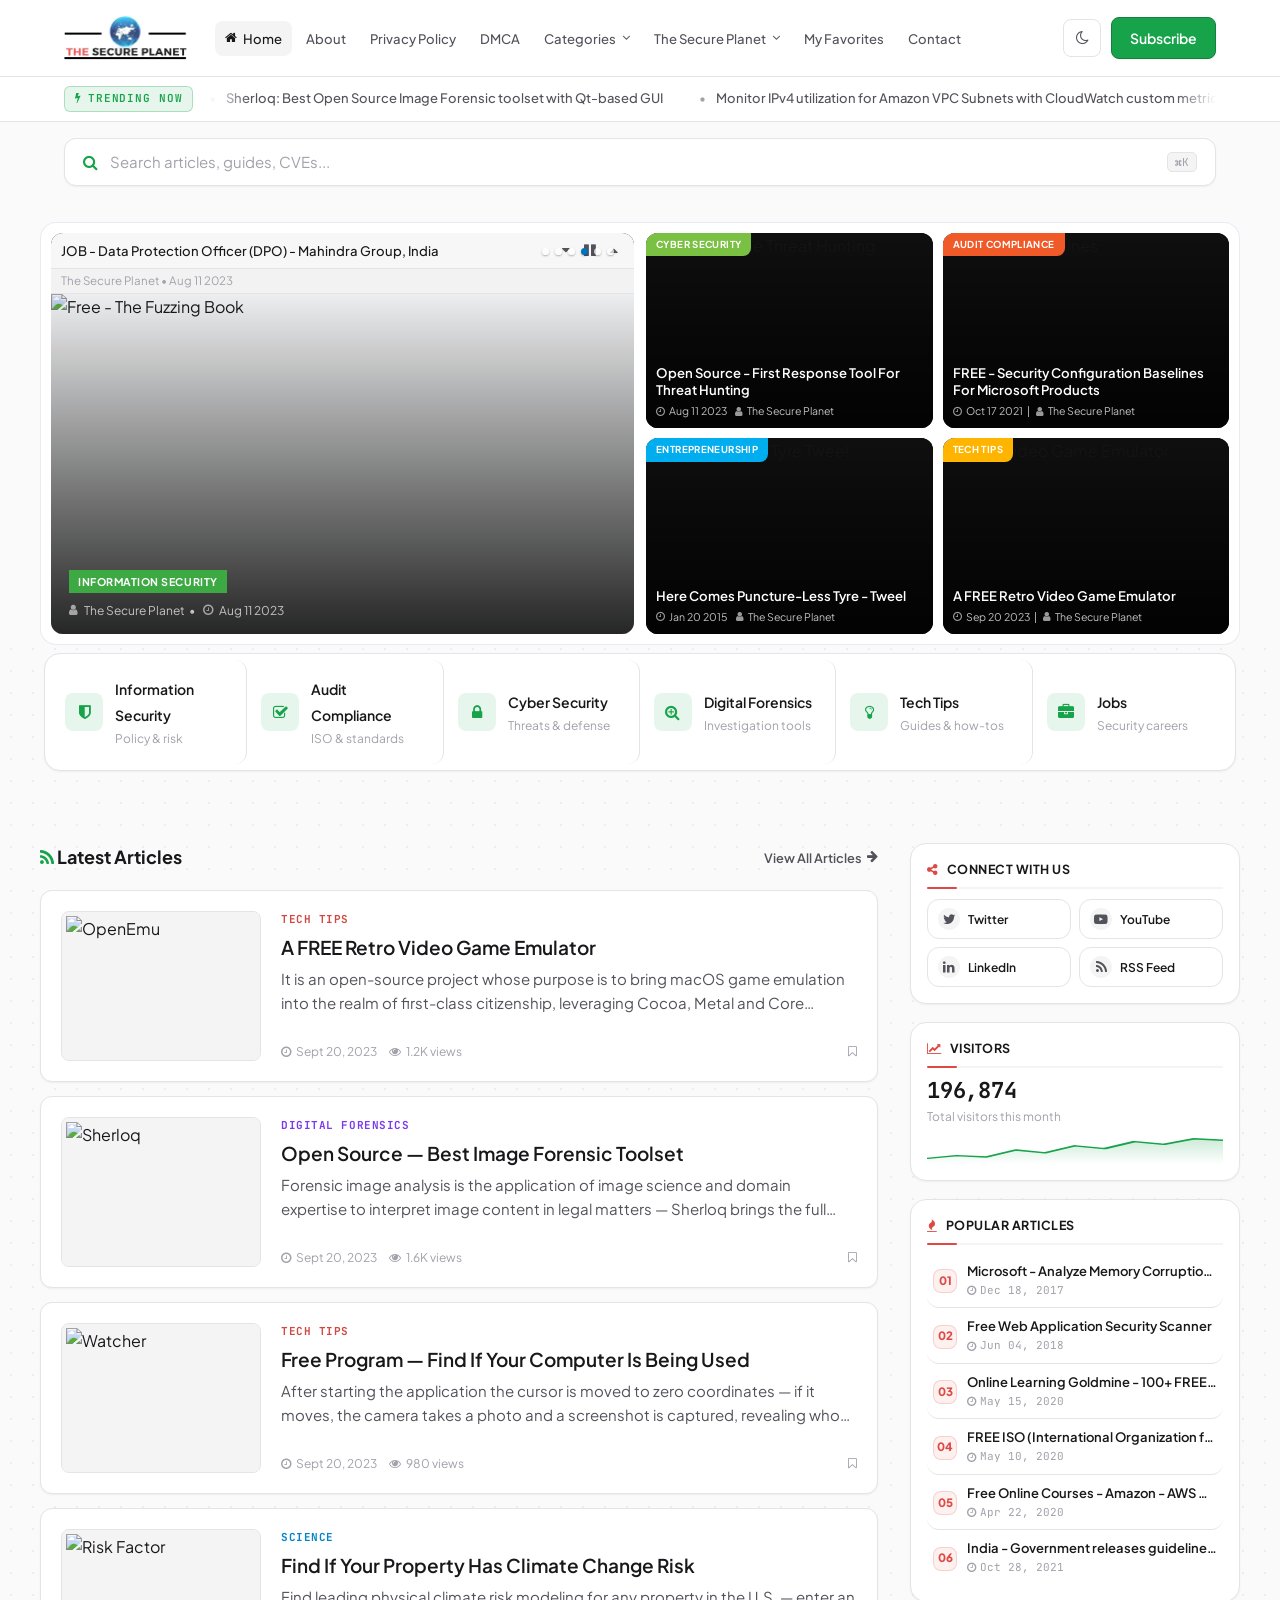
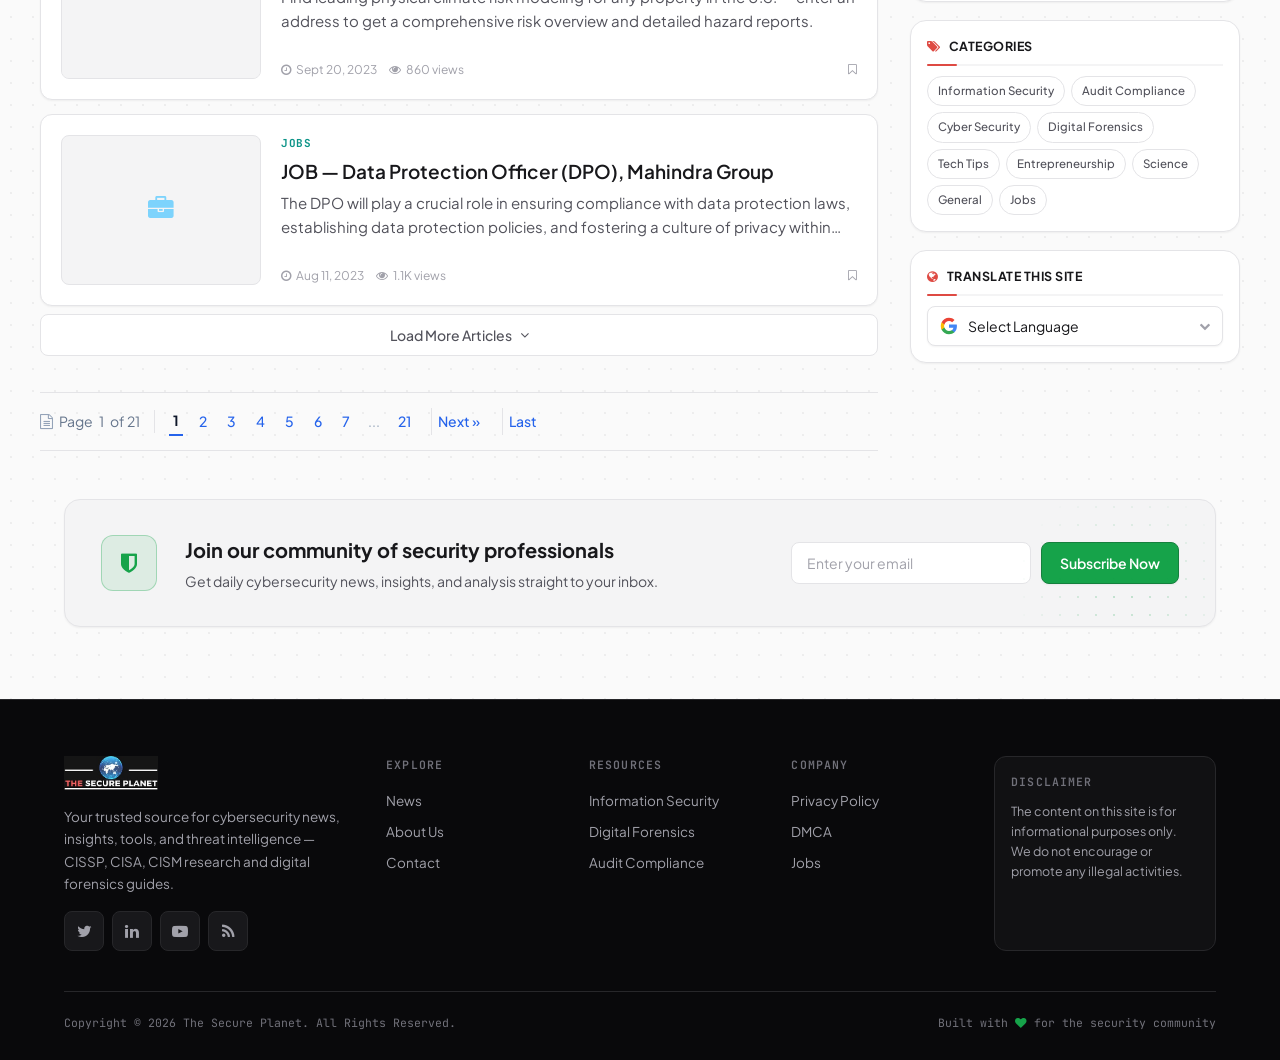
==== index.html @ 0400ca65 "Updated the flow" ====
<!DOCTYPE html>
<html lang="en">
<head>
  <meta charset="UTF-8" />
  <meta name="viewport" content="width=device-width, initial-scale=1.0" />
  <title>The Secure Planet — Cyber Security, Audit Compliance & Forensics</title>
  <meta name="description" content="The Secure Planet, Cyber Security, Audit Compliance, Digital Forensics, Corporate training, CISSP, CISA, CISM, Information Security consulting" />
  <meta name="keywords" content="The Secure Planet,Information Security,Audit Compliance,Cyber Security,Digital Forensics,TechTips" />
  <link rel="icon" href="https://www.thesecureplanet.com/favicon.ico" />

  <!-- FontAwesome 4.7 for exact icon compatibility -->
  <link rel="stylesheet" href="https://maxcdn.bootstrapcdn.com/font-awesome/4.7.0/css/font-awesome.min.css" />
  <link rel="stylesheet" href="css/styles.css?v=45" />
</head>
<body>

  <!-- UNIFIED HEADER (logo + nav + dark mode + subscribe) -->
  <header class="hp-header">
    <div class="container hp-header-inner">
      <a href="index.html" class="logo-component">
        <img src="images/logo.png" alt="The Secure Planet" class="site-logo-img site-logo-img--light">
        <img src="images/footerlogo.png" alt="The Secure Planet" class="site-logo-img site-logo-img--dark">
      </a>

      <nav class="hp-nav">
        <ul class="nav-links">
          <li class="nav-item active">
            <a href="index.html" class="nav-link">
              <i class="fa fa-home"></i> Home
            </a>
          </li>
          <li class="nav-item">
            <a href="about.html" class="nav-link">About</a>
          </li>
          <li class="nav-item">
            <a href="privacy-policy.html" class="nav-link">Privacy Policy</a>
          </li>
          <li class="nav-item">
            <a href="dmca.html" class="nav-link">DMCA</a>
          </li>

          <li class="nav-item">
            <a href="#" class="nav-link">
              Categories <i class="fa fa-angle-down"></i>
            </a>
            <div class="dropdown-menu">
              <a href="index.html" class="dropdown-link"><i class="fa fa-shield"></i> Information Security</a>
              <a href="index.html" class="dropdown-link"><i class="fa fa-check-square-o"></i> Audit Compliance</a>
              <a href="index.html" class="dropdown-link"><i class="fa fa-lock"></i> Cyber Security</a>
              <a href="index.html" class="dropdown-link"><i class="fa fa-search-plus"></i> Digital Forensics</a>
              <a href="index.html" class="dropdown-link"><i class="fa fa-lightbulb-o"></i> Tech Tips</a>
              <a href="index.html" class="dropdown-link"><i class="fa fa-rocket"></i> Entrepreneurship</a>
              <a href="index.html" class="dropdown-link"><i class="fa fa-folder-open-o"></i> General</a>
              <a href="index.html" class="dropdown-link"><i class="fa fa-briefcase"></i> Jobs</a>
            </div>
          </li>

          <li class="nav-item nav-item--mega">
            <a href="#" class="nav-link">
              The Secure Planet <i class="fa fa-angle-down"></i>
            </a>
            <div class="dropdown-menu nav-megamenu">
              <div class="container megamenu-inner">
                <div class="megamenu-sidebar">
                  <a href="index.html" class="megamenu-cat-link active" data-cat="information-security"><span><i class="fa fa-shield"></i> Information Security</span><i class="fa fa-angle-right megamenu-cat-chevron"></i></a>
                  <a href="index.html" class="megamenu-cat-link" data-cat="audit-compliance"><span><i class="fa fa-check-square-o"></i> Audit Compliance</span><i class="fa fa-angle-right megamenu-cat-chevron"></i></a>
                  <a href="index.html" class="megamenu-cat-link" data-cat="cyber-security"><span><i class="fa fa-lock"></i> Cyber Security</span><i class="fa fa-angle-right megamenu-cat-chevron"></i></a>
                  <a href="index.html" class="megamenu-cat-link" data-cat="digital-forensics"><span><i class="fa fa-search-plus"></i> Digital Forensics</span><i class="fa fa-angle-right megamenu-cat-chevron"></i></a>
                  <a href="index.html" class="megamenu-cat-link" data-cat="entrepreneurship"><span><i class="fa fa-rocket"></i> Entrepreneurship</span><i class="fa fa-angle-right megamenu-cat-chevron"></i></a>
                  <a href="index.html" class="megamenu-cat-link" data-cat="general"><span><i class="fa fa-folder-open-o"></i> General</span><i class="fa fa-angle-right megamenu-cat-chevron"></i></a>
                  <a href="index.html" class="megamenu-cat-link" data-cat="science"><span><i class="fa fa-flask"></i> Science</span><i class="fa fa-angle-right megamenu-cat-chevron"></i></a>
                  <a href="index.html" class="megamenu-cat-link" data-cat="tech-tips"><span><i class="fa fa-lightbulb-o"></i> Tech Tips</span><i class="fa fa-angle-right megamenu-cat-chevron"></i></a>
                  <a href="index.html" class="megamenu-cat-link" data-cat="jobs"><span><i class="fa fa-briefcase"></i> Jobs</span><i class="fa fa-angle-right megamenu-cat-chevron"></i></a>
                </div>

                <div class="megamenu-panel active" data-cat-panel="information-security">
                  <div class="megamenu-panel-header">
                    <i class="fa fa-shield"></i>
                    <h2>Information Security</h2>
                  </div>
                  <p class="megamenu-panel-desc">Explore the latest guides, tutorials, tools, and best practices to help you stay secure and informed.</p>
                  <div class="megamenu-latest-row">
                    <h3>Latest from Information Security</h3>
                    <a href="https://www.thesecureplanet.com/search/label/Information%20Security" class="megamenu-viewall">View all <i class="fa fa-arrow-right"></i></a>
                  </div>
                  <div class="megamenu-posts-grid">
                    <a href="https://www.thesecureplanet.com/2023/09/monitor-ipv4-utilization-for-amazon-vpc.html" class="megamenu-post">
                      <div class="megamenu-post-img">
                        <img src="https://blogger.googleusercontent.com/img/b/R29vZ2xl/AVvXsEhG7IvmikM15gkakaoJM_CNtXT5wbej0_lD3hg8WnPhmRuVBq_j49ohmuUfqDRuKI0DgcPud0qXnnzjfsWoz5CGKXMBdo6Hga6LiX8SwBJhGcEz7rXPCtbbEh4GOdEjBIWgdIIgsJbGrYKfcZSipaMksUprkcYwGO9f5b72Gb2HcP4oOmsf6BB8QbQtsEhp/w1200-h630-p-k-no-nu/IP4AWS.png" alt="Monitor IPv4 utilization for Amazon VPC Subnets" />
                        <span class="megamenu-post-badge megamenu-post-badge--infosec">Information Security</span>
                      </div>
                      <h4 class="megamenu-post-title">Monitor IPv4 utilization for Amazon VPC Subnets</h4>
                      <div class="megamenu-post-date"><i class="fa fa-calendar-o"></i> Sep 20, 2023</div>
                    </a>

                    <a href="post.html" class="megamenu-post">
                      <div class="megamenu-post-img megamenu-post-img--placeholder">
                        <i class="fa fa-magic"></i>
                        <span class="megamenu-post-badge megamenu-post-badge--infosec">Information Security</span>
                      </div>
                      <h4 class="megamenu-post-title">FREE - Prompt engineering course</h4>
                      <div class="megamenu-post-date"><i class="fa fa-calendar-o"></i> Aug 11, 2023</div>
                    </a>

                    <a href="post.html" class="megamenu-post">
                      <div class="megamenu-post-img">
                        <img src="https://blogger.googleusercontent.com/img/b/R29vZ2xl/AVvXsEgLZwFiQkidh_U6ltudssqbNM9dyHpSk9fEYKQEvTan94FeKv-tPe48rdNueVjzTXDF-1HbCtJWg7y0MsXfLvA-aVjE_D1FNaFp-wZ1q_oO2BJOYt2akhyOTgM1CaduCnJETt4TGGl6iONh/s16000/Fuzzing.png" alt="Free - The Fuzzing Book" />
                        <span class="megamenu-post-badge megamenu-post-badge--infosec">Information Security</span>
                      </div>
                      <h4 class="megamenu-post-title">Free - The Fuzzing Book</h4>
                      <div class="megamenu-post-date"><i class="fa fa-calendar-o"></i> Oct 17, 2021</div>
                    </a>

                    <a href="post.html" class="megamenu-post">
                      <div class="megamenu-post-img megamenu-post-img--placeholder">
                        <i class="fa fa-bug"></i>
                        <span class="megamenu-post-badge megamenu-post-badge--infosec">Information Security</span>
                      </div>
                      <h4 class="megamenu-post-title">The Debugging Book — Tools and Techniques for Automated Software Debugging</h4>
                      <div class="megamenu-post-date"><i class="fa fa-calendar-o"></i> Mar 21, 2021</div>
                    </a>
                  </div>
                  <div class="megamenu-panel-footer">
                    <div class="megamenu-feature"><i class="fa fa-bookmark-o"></i><div><strong>Curated Content</strong><span>Handpicked high-quality resources</span></div></div>
                    <div class="megamenu-feature"><i class="fa fa-file-text-o"></i><div><strong>Practical Guides</strong><span>Step-by-step tutorials and how-tos</span></div></div>
                    <div class="megamenu-feature"><i class="fa fa-bell-o"></i><div><strong>Stay Updated</strong><span>New content added regularly</span></div></div>
                    <a href="https://www.thesecureplanet.com/search/label/Information%20Security" class="megamenu-explore-btn">Explore all Information Security <i class="fa fa-arrow-right"></i></a>
                  </div>
                </div>

                <div class="megamenu-panel" data-cat-panel="audit-compliance">
                  <div class="megamenu-panel-header">
                    <i class="fa fa-check-square-o"></i>
                    <h2>Audit Compliance</h2>
                  </div>
                  <p class="megamenu-panel-desc">Frameworks, checklists, and configuration baselines to keep your organization audit-ready.</p>
                  <div class="megamenu-latest-row">
                    <h3>Latest from Audit Compliance</h3>
                    <a href="https://www.thesecureplanet.com/search/label/Audit%20Compliance" class="megamenu-viewall">View all <i class="fa fa-arrow-right"></i></a>
                  </div>
                  <div class="megamenu-posts-grid">
                    <a href="https://www.thesecureplanet.com/2021/10/free-security-configuration-baselines.html" class="megamenu-post">
                      <div class="megamenu-post-img">
                        <img src="https://blogger.googleusercontent.com/img/b/R29vZ2xl/AVvXsEgXdHTDLEbFUABXDBXgOnolYKFcmG7D2s3Umi_UsUNXLerC2jnC_noiTX3bb1PxDuWS5ycd0yyNmALw27e_0BiiStEakR2amHEkoVFqGkHjNfsy1aoDZnmvSHQqePuoW3LpTJbk2hJUcFSH/s16000/MS.png" alt="Security Configuration Baselines For Microsoft Products" />
                        <span class="megamenu-post-badge megamenu-post-badge--audit">Audit Compliance</span>
                      </div>
                      <h4 class="megamenu-post-title">FREE - Security Configuration Baselines For Microsoft Products</h4>
                      <div class="megamenu-post-date"><i class="fa fa-calendar-o"></i> Oct 17, 2021</div>
                    </a>
                  </div>
                  <div class="megamenu-panel-footer">
                    <div class="megamenu-feature"><i class="fa fa-bookmark-o"></i><div><strong>Curated Content</strong><span>Handpicked high-quality resources</span></div></div>
                    <div class="megamenu-feature"><i class="fa fa-file-text-o"></i><div><strong>Practical Guides</strong><span>Step-by-step tutorials and how-tos</span></div></div>
                    <div class="megamenu-feature"><i class="fa fa-bell-o"></i><div><strong>Stay Updated</strong><span>New content added regularly</span></div></div>
                    <a href="https://www.thesecureplanet.com/search/label/Audit%20Compliance" class="megamenu-explore-btn">Explore all Audit Compliance <i class="fa fa-arrow-right"></i></a>
                  </div>
                </div>

                <div class="megamenu-panel" data-cat-panel="cyber-security">
                  <div class="megamenu-panel-header">
                    <i class="fa fa-lock"></i>
                    <h2>Cyber Security</h2>
                  </div>
                  <p class="megamenu-panel-desc">Threat intelligence, defensive tooling, and incident response resources from the field.</p>
                  <div class="megamenu-latest-row">
                    <h3>Latest from Cyber Security</h3>
                    <a href="https://www.thesecureplanet.com/search/label/Cyber%20Security" class="megamenu-viewall">View all <i class="fa fa-arrow-right"></i></a>
                  </div>
                  <div class="megamenu-posts-grid">
                    <a href="https://www.thesecureplanet.com/2023/09/open-source-first-response-tool-for.html" class="megamenu-post">
                      <div class="megamenu-post-img">
                        <img src="https://blogger.googleusercontent.com/img/b/R29vZ2xl/AVvXsEisNGrYQSs1rjvMxymCoZ1l0jLcAcB6g-QvULtSOUsx1M0DHGMbf5IhXnyiXLlBVrRml1klLCrKqnXzrxt-w_nRMuVbPHT_Ladxp4JVac6ZJcbhpTKc9f7HqCtx11kRpOyxUanSH--0NRy_ThGpwlGVnfwZ1LqV02CiYIK8XF1wPlw-0qPJ4529_5kNq6Hq/w640-h276/TH1.jpg" alt="Open Source - First Response Tool For Threat Hunting" />
                        <span class="megamenu-post-badge megamenu-post-badge--cybersec">Cyber Security</span>
                      </div>
                      <h4 class="megamenu-post-title">Open Source - First Response Tool For Threat Hunting</h4>
                      <div class="megamenu-post-date"><i class="fa fa-calendar-o"></i> Aug 11, 2023</div>
                    </a>
                  </div>
                  <div class="megamenu-panel-footer">
                    <div class="megamenu-feature"><i class="fa fa-bookmark-o"></i><div><strong>Curated Content</strong><span>Handpicked high-quality resources</span></div></div>
                    <div class="megamenu-feature"><i class="fa fa-file-text-o"></i><div><strong>Practical Guides</strong><span>Step-by-step tutorials and how-tos</span></div></div>
                    <div class="megamenu-feature"><i class="fa fa-bell-o"></i><div><strong>Stay Updated</strong><span>New content added regularly</span></div></div>
                    <a href="https://www.thesecureplanet.com/search/label/Cyber%20Security" class="megamenu-explore-btn">Explore all Cyber Security <i class="fa fa-arrow-right"></i></a>
                  </div>
                </div>

                <div class="megamenu-panel" data-cat-panel="digital-forensics">
                  <div class="megamenu-panel-header">
                    <i class="fa fa-search-plus"></i>
                    <h2>Digital Forensics</h2>
                  </div>
                  <p class="megamenu-panel-desc">Investigation techniques and open-source toolsets for digital evidence analysis.</p>
                  <div class="megamenu-latest-row">
                    <h3>Latest from Digital Forensics</h3>
                    <a href="https://www.thesecureplanet.com/search/label/Digital%20Forensics" class="megamenu-viewall">View all <i class="fa fa-arrow-right"></i></a>
                  </div>
                  <div class="megamenu-posts-grid">
                    <a href="https://www.thesecureplanet.com/2023/09/open-source-best-image-forensic-toolset.html" class="megamenu-post">
                      <div class="megamenu-post-img">
                        <img src="https://blogger.googleusercontent.com/img/b/R29vZ2xl/AVvXsEhEevf8c51ZKIDwKTZtNFtoMJqLwudvCMD-wGtk6ifqgYoNNPpAFJcbnMf52rzspNJluYWjf1Tr6fY3WIdsQVcykGWAT5CqY667rOyQoPehn0Dmd-_hNotYqLDaNYvTOHXPlUjw73ohWp9pH6te9wpy2hbBswThf95S1bl_2sgsGTy9Sp7LiOoYIct_P8Sy/w1200-h630-p-k-no-nu/Image%20Forensic.png" alt="Open Source — Best Image Forensic Toolset" />
                        <span class="megamenu-post-badge megamenu-post-badge--forensics">Digital Forensics</span>
                      </div>
                      <h4 class="megamenu-post-title">Open Source — Best Image Forensic Toolset</h4>
                      <div class="megamenu-post-date"><i class="fa fa-calendar-o"></i> Sep 20, 2023</div>
                    </a>
                  </div>
                  <div class="megamenu-panel-footer">
                    <div class="megamenu-feature"><i class="fa fa-bookmark-o"></i><div><strong>Curated Content</strong><span>Handpicked high-quality resources</span></div></div>
                    <div class="megamenu-feature"><i class="fa fa-file-text-o"></i><div><strong>Practical Guides</strong><span>Step-by-step tutorials and how-tos</span></div></div>
                    <div class="megamenu-feature"><i class="fa fa-bell-o"></i><div><strong>Stay Updated</strong><span>New content added regularly</span></div></div>
                    <a href="https://www.thesecureplanet.com/search/label/Digital%20Forensics" class="megamenu-explore-btn">Explore all Digital Forensics <i class="fa fa-arrow-right"></i></a>
                  </div>
                </div>

                <div class="megamenu-panel" data-cat-panel="entrepreneurship">
                  <div class="megamenu-panel-header">
                    <i class="fa fa-rocket"></i>
                    <h2>Entrepreneurship</h2>
                  </div>
                  <p class="megamenu-panel-desc">Ideas, innovation, and stories from builders pushing new technology forward.</p>
                  <div class="megamenu-latest-row">
                    <h3>Latest from Entrepreneurship</h3>
                    <a href="https://www.thesecureplanet.com/search/label/Entrepreneurship" class="megamenu-viewall">View all <i class="fa fa-arrow-right"></i></a>
                  </div>
                  <div class="megamenu-posts-grid">
                    <a href="post.html" class="megamenu-post">
                      <div class="megamenu-post-img">
                        <img src="https://blogger.googleusercontent.com/img/b/R29vZ2xl/AVvXsEgKQMP5tdTx-6XdpO64Vsl2dYFwshqDP-n7fF-wlrBQKpj_JulL1SBUXPokVdXTeOQVgj2-cDixaFpiCXicmtlCLyBH8mTag-2HNBb2sM3VxudCich3YVwvWSet-R-onFdHWyVy8_1-SsL-/s400/MICHELIN-X-TWEEL.jpg" alt="Here Comes Puncture-Less Tyre - Tweel" />
                        <span class="megamenu-post-badge megamenu-post-badge--entrepreneur">Entrepreneurship</span>
                      </div>
                      <h4 class="megamenu-post-title">Here Comes Puncture-Less Tyre - Tweel</h4>
                      <div class="megamenu-post-date"><i class="fa fa-calendar-o"></i> Jan 20, 2015</div>
                    </a>
                  </div>
                  <div class="megamenu-panel-footer">
                    <div class="megamenu-feature"><i class="fa fa-bookmark-o"></i><div><strong>Curated Content</strong><span>Handpicked high-quality resources</span></div></div>
                    <div class="megamenu-feature"><i class="fa fa-file-text-o"></i><div><strong>Practical Guides</strong><span>Step-by-step tutorials and how-tos</span></div></div>
                    <div class="megamenu-feature"><i class="fa fa-bell-o"></i><div><strong>Stay Updated</strong><span>New content added regularly</span></div></div>
                    <a href="https://www.thesecureplanet.com/search/label/Entrepreneurship" class="megamenu-explore-btn">Explore all Entrepreneurship <i class="fa fa-arrow-right"></i></a>
                  </div>
                </div>

                <div class="megamenu-panel" data-cat-panel="general">
                  <div class="megamenu-panel-header">
                    <i class="fa fa-folder-open-o"></i>
                    <h2>General</h2>
                  </div>
                  <p class="megamenu-panel-desc">A mix of tools, ideas, and updates from across The Secure Planet.</p>
                  <div class="megamenu-latest-row">
                    <h3>Latest from General</h3>
                    <a href="https://www.thesecureplanet.com/search/label/General" class="megamenu-viewall">View all <i class="fa fa-arrow-right"></i></a>
                  </div>
                  <div class="megamenu-posts-grid">
                    <a href="index.html" class="megamenu-post">
                      <div class="megamenu-post-img megamenu-post-img--placeholder">
                        <i class="fa fa-folder-open-o"></i>
                        <span class="megamenu-post-badge megamenu-post-badge--general">General</span>
                      </div>
                      <h4 class="megamenu-post-title">Browse all General posts</h4>
                      <div class="megamenu-post-date"><i class="fa fa-arrow-right"></i> View category</div>
                    </a>
                  </div>
                  <div class="megamenu-panel-footer">
                    <div class="megamenu-feature"><i class="fa fa-bookmark-o"></i><div><strong>Curated Content</strong><span>Handpicked high-quality resources</span></div></div>
                    <div class="megamenu-feature"><i class="fa fa-file-text-o"></i><div><strong>Practical Guides</strong><span>Step-by-step tutorials and how-tos</span></div></div>
                    <div class="megamenu-feature"><i class="fa fa-bell-o"></i><div><strong>Stay Updated</strong><span>New content added regularly</span></div></div>
                    <a href="https://www.thesecureplanet.com/search/label/General" class="megamenu-explore-btn">Explore all General <i class="fa fa-arrow-right"></i></a>
                  </div>
                </div>

                <div class="megamenu-panel" data-cat-panel="science">
                  <div class="megamenu-panel-header">
                    <i class="fa fa-flask"></i>
                    <h2>Science</h2>
                  </div>
                  <p class="megamenu-panel-desc">Research, data, and discovery from across the scientific world.</p>
                  <div class="megamenu-latest-row">
                    <h3>Latest from Science</h3>
                    <a href="https://www.thesecureplanet.com/search/label/Science" class="megamenu-viewall">View all <i class="fa fa-arrow-right"></i></a>
                  </div>
                  <div class="megamenu-posts-grid">
                    <a href="https://www.thesecureplanet.com/2023/09/amazing-website-find-if-your-property.html" class="megamenu-post">
                      <div class="megamenu-post-img">
                        <img src="https://blogger.googleusercontent.com/img/b/R29vZ2xl/AVvXsEg40aFbGvdWEY86Rq1B5oZ7ilikDZONH5y-ciKb4akKPr619P6raWf0-mi9nKV7lDvhrLW94DJxtUT-8WqBF-VauGIYynOOsSS7MhzH2DbEzSpVDQR57WqrF1m8z3P16E6Lt_gytMGAVYQygbr1YJ_a1BhXCVuqiVYMS71s9GAzJufi1Z0Y780weJp3vRye/w1200-h630-p-k-no-nu/Risk%20Factor.png" alt="Find If Your Property Has Climate Change Risk" />
                        <span class="megamenu-post-badge megamenu-post-badge--science">Science</span>
                      </div>
                      <h4 class="megamenu-post-title">Find If Your Property Has Climate Change Risk</h4>
                      <div class="megamenu-post-date"><i class="fa fa-calendar-o"></i> Sep 20, 2023</div>
                    </a>
                  </div>
                  <div class="megamenu-panel-footer">
                    <div class="megamenu-feature"><i class="fa fa-bookmark-o"></i><div><strong>Curated Content</strong><span>Handpicked high-quality resources</span></div></div>
                    <div class="megamenu-feature"><i class="fa fa-file-text-o"></i><div><strong>Practical Guides</strong><span>Step-by-step tutorials and how-tos</span></div></div>
                    <div class="megamenu-feature"><i class="fa fa-bell-o"></i><div><strong>Stay Updated</strong><span>New content added regularly</span></div></div>
                    <a href="https://www.thesecureplanet.com/search/label/Science" class="megamenu-explore-btn">Explore all Science <i class="fa fa-arrow-right"></i></a>
                  </div>
                </div>

                <div class="megamenu-panel" data-cat-panel="tech-tips">
                  <div class="megamenu-panel-header">
                    <i class="fa fa-lightbulb-o"></i>
                    <h2>Tech Tips</h2>
                  </div>
                  <p class="megamenu-panel-desc">Practical how-tos, free tools, and tricks to get more out of your tech.</p>
                  <div class="megamenu-latest-row">
                    <h3>Latest from Tech Tips</h3>
                    <a href="https://www.thesecureplanet.com/search/label/Tech%20Tips" class="megamenu-viewall">View all <i class="fa fa-arrow-right"></i></a>
                  </div>
                  <div class="megamenu-posts-grid">
                    <a href="https://www.thesecureplanet.com/2023/09/a-free-retro-video-game-emulator.html" class="megamenu-post">
                      <div class="megamenu-post-img">
                        <img src="https://blogger.googleusercontent.com/img/b/R29vZ2xl/AVvXsEhvWwS2mNvKHmo2PHc1Tw5nOTHwQkQDmBKVFsgjzniRXVyqvV911niEBD67Qr1B_ttMeJwpaQz77orAPJg8nRWhuVauwJTPytWSDwo7agUqQcUwjq1DhcZRAO9rQTO0tJUSPB1DZqRsD1Ll_pCfzRwgBL88fffUf-3ttR7uOMKOYFIY893v-tb0US8z_afw/w1200-h630-p-k-no-nu/Emu.png" alt="A FREE Retro Video Game Emulator" />
                        <span class="megamenu-post-badge megamenu-post-badge--techtips">Tech Tips</span>
                      </div>
                      <h4 class="megamenu-post-title">A FREE Retro Video Game Emulator</h4>
                      <div class="megamenu-post-date"><i class="fa fa-calendar-o"></i> Sep 20, 2023</div>
                    </a>

                    <a href="https://www.thesecureplanet.com/2023/09/free-program-find-if-your-computer-is.html" class="megamenu-post">
                      <div class="megamenu-post-img">
                        <img src="https://blogger.googleusercontent.com/img/b/R29vZ2xl/AVvXsEhDD3Zvhk5KXNnV4uqRCmAPQ9qN_YCd0A8VvfRTv6dCREMfoiOq2FS_wR2TsFPf4wTTA18bs1ESNkzjEXarSS48lmT24OHBzuJdqz7CK7mpbtUCutsUFKTy7Wp0nrBigvfr9Dm4y_beQtUedPFEa9YVBsurT74ECKyDH2K48qTa3aHbN6-BciFPaOFMoKn2/w1200-h630-p-k-no-nu/Watcher.png" alt="Free Program — Find If Your Computer Is Being Used" />
                        <span class="megamenu-post-badge megamenu-post-badge--techtips">Tech Tips</span>
                      </div>
                      <h4 class="megamenu-post-title">Free Program — Find If Your Computer Is Being Used</h4>
                      <div class="megamenu-post-date"><i class="fa fa-calendar-o"></i> Sep 20, 2023</div>
                    </a>
                  </div>
                  <div class="megamenu-panel-footer">
                    <div class="megamenu-feature"><i class="fa fa-bookmark-o"></i><div><strong>Curated Content</strong><span>Handpicked high-quality resources</span></div></div>
                    <div class="megamenu-feature"><i class="fa fa-file-text-o"></i><div><strong>Practical Guides</strong><span>Step-by-step tutorials and how-tos</span></div></div>
                    <div class="megamenu-feature"><i class="fa fa-bell-o"></i><div><strong>Stay Updated</strong><span>New content added regularly</span></div></div>
                    <a href="https://www.thesecureplanet.com/search/label/Tech%20Tips" class="megamenu-explore-btn">Explore all Tech Tips <i class="fa fa-arrow-right"></i></a>
                  </div>
                </div>

                <div class="megamenu-panel" data-cat-panel="jobs">
                  <div class="megamenu-panel-header">
                    <i class="fa fa-briefcase"></i>
                    <h2>Jobs</h2>
                  </div>
                  <p class="megamenu-panel-desc">Open roles in security, compliance, and tech worth knowing about.</p>
                  <div class="megamenu-latest-row">
                    <h3>Latest from Jobs</h3>
                    <a href="https://www.thesecureplanet.com/search/label/Jobs" class="megamenu-viewall">View all <i class="fa fa-arrow-right"></i></a>
                  </div>
                  <div class="megamenu-posts-grid">
                    <a href="https://www.thesecureplanet.com/2023/08/job-data-protection-officer-dpo.html" class="megamenu-post">
                      <div class="megamenu-post-img megamenu-post-img--placeholder">
                        <i class="fa fa-briefcase"></i>
                        <span class="megamenu-post-badge megamenu-post-badge--jobs">Jobs</span>
                      </div>
                      <h4 class="megamenu-post-title">JOB — Data Protection Officer (DPO), Mahindra Group</h4>
                      <div class="megamenu-post-date"><i class="fa fa-calendar-o"></i> Aug 11, 2023</div>
                    </a>
                  </div>
                  <div class="megamenu-panel-footer">
                    <div class="megamenu-feature"><i class="fa fa-bookmark-o"></i><div><strong>Curated Content</strong><span>Handpicked high-quality resources</span></div></div>
                    <div class="megamenu-feature"><i class="fa fa-file-text-o"></i><div><strong>Practical Guides</strong><span>Step-by-step tutorials and how-tos</span></div></div>
                    <div class="megamenu-feature"><i class="fa fa-bell-o"></i><div><strong>Stay Updated</strong><span>New content added regularly</span></div></div>
                    <a href="https://www.thesecureplanet.com/search/label/Jobs" class="megamenu-explore-btn">Explore all Jobs <i class="fa fa-arrow-right"></i></a>
                  </div>
                </div>
              </div>
            </div>
          </li>

          <li class="nav-item">
            <a href="#" class="nav-link">My Favorites</a>
          </li>
          <li class="nav-item">
            <a href="contact.html" class="nav-link">Contact</a>
          </li>
        </ul>
      </nav>

      <div class="hp-header-actions">
        <button class="hp-icon-btn" id="dark-mode-toggle" aria-label="Toggle dark mode">
          <i class="fa fa-moon-o"></i>
        </button>
        <a href="#hp-newsletter" class="hp-subscribe-btn"><span>Subscribe</span></a>
        <button class="mobile-nav-toggle" aria-label="Toggle Menu">
          <i class="fa fa-bars"></i>
        </button>
      </div>
    </div>
  </header>

  <!-- TRENDING TICKER -->
  <div class="news-ticker-bar">
    <div class="container ticker-wrapper">
      <div class="ticker-badge hp-ticker-badge">
        <i class="fa fa-bolt"></i> TRENDING NOW
      </div>
      <div class="ticker-content">
        <div class="ticker-items">
          <div class="ticker-item">
            <span>•</span>
            <a href="https://www.thesecureplanet.com/2023/09/open-source-best-image-forensic-toolset.html">Sherloq: Best Open Source Image Forensic toolset with Qt-based GUI</a>
          </div>
          <div class="ticker-item">
            <span>•</span>
            <a href="https://www.thesecureplanet.com/2023/09/monitor-ipv4-utilization-for-amazon-vpc.html">Monitor IPv4 utilization for Amazon VPC Subnets with CloudWatch custom metrics</a>
          </div>
          <div class="ticker-item">
            <span>•</span>
            <a href="https://www.thesecureplanet.com/2023/08/job-data-protection-officer-dpo.html">JOB — Data Protection Officer (DPO) at Mahindra Group, India</a>
          </div>
        </div>
      </div>
    </div>
  </div>

  <!-- HOMEPAGE SEARCH BAR -->
  <div class="hp-search-bar-section">
    <div class="container">
      <button class="hp-search-bar" id="search-trigger" aria-label="Search">
        <i class="fa fa-search"></i>
        <span>Search articles, guides, CVEs...</span>
        <span class="search-shortcut">⌘K</span>
      </button>
    </div>
  </div>

  <!-- FEATURED POSTS SLIDER + 2x2 GRID (matches original thesecureplanet.com widget) -->
  <section class="featured-posts-section">
    <div class="container featured-posts-wrapper">

      <!-- Left: Large Featured Slider Card -->
      <div class="fp-slider-wrap">
        <div class="fp-slider-header">
          <div class="fp-slider-title-scroll">
            <span class="fp-slider-title-text">JOB - Data Protection Officer (DPO) - Mahindra Group, India</span>
          </div>
          <div class="fp-slider-controls">
            <button class="fp-ctrl-btn" id="fp-prev" aria-label="Previous"><i class="fa fa-caret-down"></i></button>
            <button class="fp-ctrl-btn" id="fp-pause" aria-label="Pause"><i class="fa fa-pause"></i></button>
            <button class="fp-ctrl-btn" id="fp-next" aria-label="Next"><i class="fa fa-caret-up"></i></button>
          </div>
        </div>
        <div class="fp-slider-meta">The Secure Planet • Aug 11 2023</div>

        <div class="fp-slides-container" id="fp-slides">

          <div class="fp-slide active">
            <a href="post.html" class="fp-slide-link">
              <img src="https://blogger.googleusercontent.com/img/b/R29vZ2xl/AVvXsEgLZwFiQkidh_U6ltudssqbNM9dyHpSk9fEYKQEvTan94FeKv-tPe48rdNueVjzTXDF-1HbCtJWg7y0MsXfLvA-aVjE_D1FNaFp-wZ1q_oO2BJOYt2akhyOTgM1CaduCnJETt4TGGl6iONh/s16000/Fuzzing.png" alt="Free - The Fuzzing Book" class="fp-slide-img" />
              <div class="fp-slide-overlay"></div>
              <div class="fp-slide-info">
                <span class="fp-cat-badge fp-infosec">INFORMATION SECURITY</span>
                <div class="fp-slide-meta-row">
                  <i class="fa fa-user"></i> The Secure Planet &nbsp;•&nbsp; <i class="fa fa-clock-o"></i> Aug 11 2023
                </div>
              </div>
            </a>
          </div>

          <div class="fp-slide">
            <a href="post.html" class="fp-slide-link">
              <img src="https://blogger.googleusercontent.com/img/b/R29vZ2xl/AVvXsEisNGrYQSs1rjvMxymCoZ1l0jLcAcB6g-QvULtSOUsx1M0DHGMbf5IhXnyiXLlBVrRml1klLCrKqnXzrxt-w_nRMuVbPHT_Ladxp4JVac6ZJcbhpTKc9f7HqCtx11kRpOyxUanSH--0NRy_ThGpwlGVnfwZ1LqV02CiYIK8XF1wPlw-0qPJ4529_5kNq6Hq/w640-h276/TH1.jpg" alt="Cyber Security Threat Hunting" class="fp-slide-img" />
              <div class="fp-slide-overlay"></div>
              <div class="fp-slide-info">
                <span class="fp-cat-badge fp-cybersec">CYBER SECURITY</span>
                <div class="fp-slide-meta-row">
                  <i class="fa fa-user"></i> The Secure Planet &nbsp;•&nbsp; <i class="fa fa-clock-o"></i> Sept 20 2023
                </div>
              </div>
            </a>
          </div>

          <div class="fp-slide">
            <a href="post.html" class="fp-slide-link">
              <img src="https://blogger.googleusercontent.com/img/b/R29vZ2xl/AVvXsEgXdHTDLEbFUABXDBXgOnolYKFcmG7D2s3Umi_UsUNXLerC2jnC_noiTX3bb1PxDuWS5ycd0yyNmALw27e_0BiiStEakR2amHEkoVFqGkHjNfsy1aoDZnmvSHQqePuoW3LpTJbk2hJUcFSH/s16000/MS.png" alt="Audit Compliance Baselines" class="fp-slide-img" />
              <div class="fp-slide-overlay"></div>
              <div class="fp-slide-info">
                <span class="fp-cat-badge fp-audit">AUDIT COMPLIANCE</span>
                <div class="fp-slide-meta-row">
                  <i class="fa fa-user"></i> The Secure Planet &nbsp;•&nbsp; <i class="fa fa-clock-o"></i> Aug 11 2023
                </div>
              </div>
            </a>
          </div>

        </div>
        <div class="fp-dots" id="fp-dots">
          <span class="fp-dot" data-index="0"></span>
          <span class="fp-dot" data-index="1"></span>
          <span class="fp-dot" data-index="2"></span>
          <span class="fp-dot active" data-index="3"></span>
          <span class="fp-dot" data-index="4"></span>
          <span class="fp-dot" data-index="5"></span>
        </div>
      </div>

      <!-- Right: 2x2 Grid of Featured Article Cards -->
      <div class="fp-grid">

        <a href="post.html" class="fp-card">
          <div class="fp-card-img-wrap">
            <img src="https://blogger.googleusercontent.com/img/b/R29vZ2xl/AVvXsEisNGrYQSs1rjvMxymCoZ1l0jLcAcB6g-QvULtSOUsx1M0DHGMbf5IhXnyiXLlBVrRml1klLCrKqnXzrxt-w_nRMuVbPHT_Ladxp4JVac6ZJcbhpTKc9f7HqCtx11kRpOyxUanSH--0NRy_ThGpwlGVnfwZ1LqV02CiYIK8XF1wPlw-0qPJ4529_5kNq6Hq/w640-h276/TH1.jpg" alt="Open Source Threat Hunting" />
            <span class="fp-card-badge fp-cybersec">CYBER SECURITY</span>
          </div>
          <div class="fp-card-body">
            <h4 class="fp-card-title">Open Source - First Response Tool For Threat Hunting</h4>
            <div class="fp-card-meta"><i class="fa fa-clock-o"></i> Aug 11 2023 &nbsp;<i class="fa fa-user"></i> The Secure Planet</div>
          </div>
        </a>

        <a href="post.html" class="fp-card">
          <div class="fp-card-img-wrap">
            <img src="https://blogger.googleusercontent.com/img/b/R29vZ2xl/AVvXsEgXdHTDLEbFUABXDBXgOnolYKFcmG7D2s3Umi_UsUNXLerC2jnC_noiTX3bb1PxDuWS5ycd0yyNmALw27e_0BiiStEakR2amHEkoVFqGkHjNfsy1aoDZnmvSHQqePuoW3LpTJbk2hJUcFSH/s16000/MS.png" alt="Security Baselines" />
            <span class="fp-card-badge fp-audit">AUDIT COMPLIANCE</span>
          </div>
          <div class="fp-card-body">
            <h4 class="fp-card-title">FREE - Security Configuration Baselines For Microsoft Products</h4>
            <div class="fp-card-meta"><i class="fa fa-clock-o"></i> Oct 17 2021 &nbsp;|&nbsp; <i class="fa fa-user"></i> The Secure Planet</div>
          </div>
        </a>

        <a href="post.html" class="fp-card">
          <div class="fp-card-img-wrap">
            <img src="https://blogger.googleusercontent.com/img/b/R29vZ2xl/AVvXsEgKQMP5tdTx-6XdpO64Vsl2dYFwshqDP-n7fF-wlrBQKpj_JulL1SBUXPokVdXTeOQVgj2-cDixaFpiCXicmtlCLyBH8mTag-2HNBb2sM3VxudCich3YVwvWSet-R-onFdHWyVy8_1-SsL-/s400/MICHELIN-X-TWEEL.jpg" alt="Puncture Less Tyre Tweel" />
            <span class="fp-card-badge fp-entrepreneur">ENTREPRENEURSHIP</span>
          </div>
          <div class="fp-card-body">
            <h4 class="fp-card-title">Here Comes Puncture-Less Tyre - Tweel</h4>
            <div class="fp-card-meta"><i class="fa fa-clock-o"></i> Jan 20 2015 &nbsp;<i class="fa fa-user"></i> The Secure Planet</div>
          </div>
        </a>

        <a href="post.html" class="fp-card">
          <div class="fp-card-img-wrap">
            <img src="https://blogger.googleusercontent.com/img/b/R29vZ2xl/AVvXsEhvWwS2mNvKHmo2PHc1Tw5nOTHwQkQDmBKVFsgjzniRXVyqvV911niEBD67Qr1B_ttMeJwpaQz77orAPJg8nRWhuVauwJTPytWSDwo7agUqQcUwjq1DhcZRAO9rQTO0tJUSPB1DZqRsD1Ll_pCfzRwgBL88fffUf-3ttR7uOMKOYFIY893v-tb0US8z_afw/w640-h461/Emu.png" alt="Retro Video Game Emulator" />
            <span class="fp-card-badge fp-techtips">TECH TIPS</span>
          </div>
          <div class="fp-card-body">
            <h4 class="fp-card-title">A FREE Retro Video Game Emulator</h4>
            <div class="fp-card-meta"><i class="fa fa-clock-o"></i> Sep 20 2023 &nbsp;|&nbsp; <i class="fa fa-user"></i> The Secure Planet</div>
          </div>
        </a>

      </div>
    </div>
  </section>

  <!-- CATEGORY STRIP -->
  <section class="hp-cat-strip-wrap" style="margin-top: 8px;">
    <div class="hp-cat-strip">
      <a href="https://www.thesecureplanet.com/search/label/Information%20Security" class="hp-cat-item">
        <span class="hp-cat-icon"><i class="fa fa-shield"></i></span>
        <span>
          <span class="hp-cat-label">Information Security</span>
          <div class="hp-cat-desc">Policy & risk</div>
        </span>
      </a>
      <a href="https://www.thesecureplanet.com/search/label/Audit%20Compliance" class="hp-cat-item">
        <span class="hp-cat-icon"><i class="fa fa-check-square-o"></i></span>
        <span>
          <span class="hp-cat-label">Audit Compliance</span>
          <div class="hp-cat-desc">ISO & standards</div>
        </span>
      </a>
      <a href="https://www.thesecureplanet.com/search/label/Cyber%20Security" class="hp-cat-item">
        <span class="hp-cat-icon"><i class="fa fa-lock"></i></span>
        <span>
          <span class="hp-cat-label">Cyber Security</span>
          <div class="hp-cat-desc">Threats & defense</div>
        </span>
      </a>
      <a href="https://www.thesecureplanet.com/search/label/Digital%20Forensics" class="hp-cat-item">
        <span class="hp-cat-icon"><i class="fa fa-search-plus"></i></span>
        <span>
          <span class="hp-cat-label">Digital Forensics</span>
          <div class="hp-cat-desc">Investigation tools</div>
        </span>
      </a>
      <a href="https://www.thesecureplanet.com/search/label/Tech%20Tips" class="hp-cat-item">
        <span class="hp-cat-icon"><i class="fa fa-lightbulb-o"></i></span>
        <span>
          <span class="hp-cat-label">Tech Tips</span>
          <div class="hp-cat-desc">Guides & how-tos</div>
        </span>
      </a>
      <a href="https://www.thesecureplanet.com/search/label/Jobs" class="hp-cat-item">
        <span class="hp-cat-icon"><i class="fa fa-briefcase"></i></span>
        <span>
          <span class="hp-cat-label">Jobs</span>
          <div class="hp-cat-desc">Security careers</div>
        </span>
      </a>
    </div>
  </section>

  <!-- MAIN: latest articles + sidebar -->
  <main class="main-content-area">
    <div class="container hp-main-grid" id="hp-articles">

      <section>
        <div class="hp-feed-header">
          <h2 class="hp-feed-heading"><i class="fa fa-rss" style="color:var(--hp-green);"></i> Latest Articles</h2>
          <a href="#" class="hp-view-all">View All Articles <i class="fa fa-arrow-right"></i></a>
        </div>

        <div class="hp-articles-list" id="hp-articles-list">

          <article class="hp-article-row">
            <a href="https://www.thesecureplanet.com/2023/09/a-free-retro-video-game-emulator.html" class="hp-article-thumb">
              <img src="https://blogger.googleusercontent.com/img/b/R29vZ2xl/AVvXsEhvWwS2mNvKHmo2PHc1Tw5nOTHwQkQDmBKVFsgjzniRXVyqvV911niEBD67Qr1B_ttMeJwpaQz77orAPJg8nRWhuVauwJTPytWSDwo7agUqQcUwjq1DhcZRAO9rQTO0tJUSPB1DZqRsD1Ll_pCfzRwgBL88fffUf-3ttR7uOMKOYFIY893v-tb0US8z_afw/w1200-h630-p-k-no-nu/Emu.png" alt="OpenEmu" />
            </a>
            <div class="hp-article-body">
              <div class="hp-article-meta-row"><span class="hp-news-cat tech-tips">Tech Tips</span></div>
              <h3 class="hp-article-title"><a href="https://www.thesecureplanet.com/2023/09/a-free-retro-video-game-emulator.html">A FREE Retro Video Game Emulator</a></h3>
              <p class="hp-article-excerpt">It is an open-source project whose purpose is to bring macOS game emulation into the realm of first-class citizenship, leveraging Cocoa, Metal and Core Animation.</p>
              <div class="hp-article-footer">
                <span class="hp-article-stats"><span><i class="fa fa-clock-o"></i> Sept 20, 2023</span> <span><i class="fa fa-eye"></i> 1.2K views</span></span>
                <a href="https://www.thesecureplanet.com/2023/09/a-free-retro-video-game-emulator.html"><i class="fa fa-bookmark-o"></i></a>
              </div>
            </div>
          </article>

          <article class="hp-article-row">
            <a href="https://www.thesecureplanet.com/2023/09/open-source-best-image-forensic-toolset.html" class="hp-article-thumb">
              <img src="https://blogger.googleusercontent.com/img/b/R29vZ2xl/AVvXsEhEevf8c51ZKIDwKTZtNFtoMJqLwudvCMD-wGtk6ifqgYoNNPpAFJcbnMf52rzspNJluYWjf1Tr6fY3WIdsQVcykGWAT5CqY667rOyQoPehn0Dmd-_hNotYqLDaNYvTOHXPlUjw73ohWp9pH6te9wpy2hbBswThf95S1bl_2sgsGTy9Sp7LiOoYIct_P8Sy/w1200-h630-p-k-no-nu/Image%20Forensic.png" alt="Sherloq" />
            </a>
            <div class="hp-article-body">
              <div class="hp-article-meta-row"><span class="hp-news-cat forensics">Digital Forensics</span></div>
              <h3 class="hp-article-title"><a href="https://www.thesecureplanet.com/2023/09/open-source-best-image-forensic-toolset.html">Open Source — Best Image Forensic Toolset</a></h3>
              <p class="hp-article-excerpt">Forensic image analysis is the application of image science and domain expertise to interpret image content in legal matters — Sherloq brings the full toolset, open source.</p>
              <div class="hp-article-footer">
                <span class="hp-article-stats"><span><i class="fa fa-clock-o"></i> Sept 20, 2023</span> <span><i class="fa fa-eye"></i> 1.6K views</span></span>
                <a href="https://www.thesecureplanet.com/2023/09/open-source-best-image-forensic-toolset.html"><i class="fa fa-bookmark-o"></i></a>
              </div>
            </div>
          </article>

          <article class="hp-article-row">
            <a href="https://www.thesecureplanet.com/2023/09/free-program-find-if-your-computer-is.html" class="hp-article-thumb">
              <img src="https://blogger.googleusercontent.com/img/b/R29vZ2xl/AVvXsEhDD3Zvhk5KXNnV4uqRCmAPQ9qN_YCd0A8VvfRTv6dCREMfoiOq2FS_wR2TsFPf4wTTA18bs1ESNkzjEXarSS48lmT24OHBzuJdqz7CK7mpbtUCutsUFKTy7Wp0nrBigvfr9Dm4y_beQtUedPFEa9YVBsurT74ECKyDH2K48qTa3aHbN6-BciFPaOFMoKn2/w1200-h630-p-k-no-nu/Watcher.png" alt="Watcher" />
            </a>
            <div class="hp-article-body">
              <div class="hp-article-meta-row"><span class="hp-news-cat tech-tips">Tech Tips</span></div>
              <h3 class="hp-article-title"><a href="https://www.thesecureplanet.com/2023/09/free-program-find-if-your-computer-is.html">Free Program — Find If Your Computer Is Being Used</a></h3>
              <p class="hp-article-excerpt">After starting the application the cursor is moved to zero coordinates — if it moves, the camera takes a photo and a screenshot is captured, revealing who touched your machine.</p>
              <div class="hp-article-footer">
                <span class="hp-article-stats"><span><i class="fa fa-clock-o"></i> Sept 20, 2023</span> <span><i class="fa fa-eye"></i> 980 views</span></span>
                <a href="https://www.thesecureplanet.com/2023/09/free-program-find-if-your-computer-is.html"><i class="fa fa-bookmark-o"></i></a>
              </div>
            </div>
          </article>

          <article class="hp-article-row">
            <a href="https://www.thesecureplanet.com/2023/09/amazing-website-find-if-your-property.html" class="hp-article-thumb">
              <img src="https://blogger.googleusercontent.com/img/b/R29vZ2xl/AVvXsEg40aFbGvdWEY86Rq1B5oZ7ilikDZONH5y-ciKb4akKPr619P6raWf0-mi9nKV7lDvhrLW94DJxtUT-8WqBF-VauGIYynOOsSS7MhzH2DbEzSpVDQR57WqrF1m8z3P16E6Lt_gytMGAVYQygbr1YJ_a1BhXCVuqiVYMS71s9GAzJufi1Z0Y780weJp3vRye/w1200-h630-p-k-no-nu/Risk%20Factor.png" alt="Risk Factor" />
            </a>
            <div class="hp-article-body">
              <div class="hp-article-meta-row"><span class="hp-news-cat science">Science</span></div>
              <h3 class="hp-article-title"><a href="https://www.thesecureplanet.com/2023/09/amazing-website-find-if-your-property.html">Find If Your Property Has Climate Change Risk</a></h3>
              <p class="hp-article-excerpt">Find leading physical climate risk modeling for any property in the U.S. — enter an address to get a comprehensive risk overview and detailed hazard reports.</p>
              <div class="hp-article-footer">
                <span class="hp-article-stats"><span><i class="fa fa-clock-o"></i> Sept 20, 2023</span> <span><i class="fa fa-eye"></i> 860 views</span></span>
                <a href="https://www.thesecureplanet.com/2023/09/amazing-website-find-if-your-property.html"><i class="fa fa-bookmark-o"></i></a>
              </div>
            </div>
          </article>

          <article class="hp-article-row">
            <a href="https://www.thesecureplanet.com/2023/08/job-data-protection-officer-dpo.html" class="hp-article-thumb thumb-placeholder" aria-label="Data Protection Officer job posting" style="display:flex;align-items:center;justify-content:center;">
              <i class="fa fa-briefcase" style="color:#7DD3FC;font-size:1.6rem;"></i>
            </a>
            <div class="hp-article-body">
              <div class="hp-article-meta-row"><span class="hp-news-cat jobs">Jobs</span></div>
              <h3 class="hp-article-title"><a href="https://www.thesecureplanet.com/2023/08/job-data-protection-officer-dpo.html">JOB — Data Protection Officer (DPO), Mahindra Group</a></h3>
              <p class="hp-article-excerpt">The DPO will play a crucial role in ensuring compliance with data protection laws, establishing data protection policies, and fostering a culture of privacy within the organization.</p>
              <div class="hp-article-footer">
                <span class="hp-article-stats"><span><i class="fa fa-clock-o"></i> Aug 11, 2023</span> <span><i class="fa fa-eye"></i> 1.1K views</span></span>
                <a href="https://www.thesecureplanet.com/2023/08/job-data-protection-officer-dpo.html"><i class="fa fa-bookmark-o"></i></a>
              </div>
            </div>
          </article>

          <article class="hp-article-row" data-hidden="true">
            <a href="https://www.thesecureplanet.com/2023/09/monitor-ipv4-utilization-for-amazon-vpc.html" class="hp-article-thumb">
              <img src="https://blogger.googleusercontent.com/img/b/R29vZ2xl/AVvXsEhG7IvmikM15gkakaoJM_CNtXT5wbej0_lD3hg8WnPhmRuVBq_j49ohmuUfqDRuKI0DgcPud0qXnnzjfsWoz5CGKXMBdo6Hga6LiX8SwBJhGcEz7rXPCtbbEh4GOdEjBIWgdIIgsJbGrYKfcZSipaMksUprkcYwGO9f5b72Gb2HcP4oOmsf6BB8QbQtsEhp/w1200-h630-p-k-no-nu/IP4AWS.png" alt="AWS VPC" />
            </a>
            <div class="hp-article-body">
              <div class="hp-article-meta-row"><span class="hp-news-cat infosec">Information Security</span></div>
              <h3 class="hp-article-title"><a href="https://www.thesecureplanet.com/2023/09/monitor-ipv4-utilization-for-amazon-vpc.html">Monitor IPv4 Utilization For Amazon VPC Subnets</a></h3>
              <p class="hp-article-excerpt">Deploy a Lambda function that monitors IPv4 utilization for VPC Subnets and publishes custom IPUsage metrics to CloudWatch — ready for alarms.</p>
              <div class="hp-article-footer">
                <span class="hp-article-stats"><span><i class="fa fa-clock-o"></i> Sept 20, 2023</span> <span><i class="fa fa-eye"></i> 940 views</span></span>
                <a href="https://www.thesecureplanet.com/2023/09/monitor-ipv4-utilization-for-amazon-vpc.html"><i class="fa fa-bookmark-o"></i></a>
              </div>
            </div>
          </article>

          <article class="hp-article-row" data-hidden="true">
            <a href="https://www.thesecureplanet.com/2023/09/free-program-reminds-you-on-taking.html" class="hp-article-thumb">
              <img src="https://blogger.googleusercontent.com/img/b/R29vZ2xl/AVvXsEirx3zvj6ifjwwSfCfzkgrR-HuJYaw44JG3IcUpp7jt0FtWyHwK8Wf7cR64KxjRk26tGsXF4KibK_1UUkzVPvHzYt82HI4V1buyiIZYQSAWyvCvx2bEbpz789T-HommJaWfIygqDQtJHogE2kK15tv9vamN_ZOve6v8KZfnhHV_jjiQKRTaj0ntCbvb8svc/w1200-h630-p-k-no-nu/workrave.png" alt="Break reminder program" />
            </a>
            <div class="hp-article-body">
              <div class="hp-article-meta-row"><span class="hp-news-cat tech-tips">Tech Tips</span></div>
              <h3 class="hp-article-title"><a href="https://www.thesecureplanet.com/2023/09/free-program-reminds-you-on-taking.html">Free Program — Reminds You On Taking Breaks</a></h3>
              <p class="hp-article-excerpt">This program alerts you to take micro breaks and rest breaks, and limits daily computer usage by monitoring keyboard and mouse activity.</p>
              <div class="hp-article-footer">
                <span class="hp-article-stats"><span><i class="fa fa-clock-o"></i> Sept 20, 2023</span> <span><i class="fa fa-eye"></i> 720 views</span></span>
                <a href="https://www.thesecureplanet.com/2023/09/free-program-reminds-you-on-taking.html"><i class="fa fa-bookmark-o"></i></a>
              </div>
            </div>
          </article>

        </div>

        <button class="hp-load-more-btn" id="hp-load-more">Load More Articles <i class="fa fa-angle-down"></i></button>

        <!-- BLOG PAGE PAGINATION WIDGET (matches original Blogger pagination) -->
        <nav class="blog-pagination" aria-label="Blog Page Navigation">
          <div class="pagination-inner">
            <span class="page-count"><i class="fa fa-file-text-o"></i> Page <span id="current-page-num">1</span> of 21</span>
            <div class="pagination-numbers" id="pagination-list">
              <a href="javascript:void(0)" class="page-num active" data-page="1">1</a>
              <a href="javascript:void(0)" class="page-num" data-page="2">2</a>
              <a href="javascript:void(0)" class="page-num" data-page="3">3</a>
              <a href="javascript:void(0)" class="page-num" data-page="4">4</a>
              <a href="javascript:void(0)" class="page-num" data-page="5">5</a>
              <a href="javascript:void(0)" class="page-num" data-page="6">6</a>
              <a href="javascript:void(0)" class="page-num" data-page="7">7</a>
              <span class="page-ellipsis">...</span>
              <a href="javascript:void(0)" class="page-num" data-page="21">21</a>
              <a href="javascript:void(0)" class="page-nav next-page" id="page-next">Next »</a>
              <a href="javascript:void(0)" class="page-nav last-page" id="page-last">Last</a>
            </div>
          </div>
        </nav>
      </section>

      <!-- SIDEBAR -->
      <aside class="hp-sidebar">

        <!-- Social Connect Grid (original content) -->
        <div class="sidebar-widget">
          <h3 class="widget-title">
            <span><i class="fa fa-share-alt"></i> Connect With Us</span>
          </h3>
          <div class="social-grid">
            <a href="https://www.twitter.com/TheSecurePlanet" target="_blank" class="social-tile social-twitter">
              <i class="fa fa-twitter"></i> Twitter
            </a>
            <a href="https://goo.gl/t3DX3D" target="_blank" class="social-tile social-youtube">
              <i class="fa fa-youtube-play"></i> YouTube
            </a>
            <a href="https://www.linkedin.com/in/prakashp" target="_blank" class="social-tile social-linkedin">
              <i class="fa fa-linkedin"></i> LinkedIn
            </a>
            <a href="https://feeds.feedburner.com/TheSecurePlanet" target="_blank" class="social-tile social-rss">
              <i class="fa fa-rss"></i> RSS Feed
            </a>
          </div>
        </div>

        <!-- Visitor Counter -->
        <div class="sidebar-widget">
          <h3 class="widget-title">
            <span><i class="fa fa-line-chart"></i> Visitors</span>
          </h3>
          <div class="hp-visitor-stat">
            <div class="hp-visitor-count" id="hp-visitor-count">196,874</div>
            <p class="hp-visitor-label">Total visitors this month</p>
            <svg class="hp-visitor-spark" viewBox="0 0 120 40" preserveAspectRatio="none">
              <defs>
                <linearGradient id="hp-spark-fill" x1="0" y1="0" x2="0" y2="1">
                  <stop offset="0%" stop-color="var(--hp-green)" stop-opacity="0.22"/>
                  <stop offset="100%" stop-color="var(--hp-green)" stop-opacity="0"/>
                </linearGradient>
              </defs>
              <polygon points="0,32 12,28 24,30 36,20 48,24 60,14 72,18 84,8 96,12 108,4 120,6 120,40 0,40" fill="url(#hp-spark-fill)" stroke="none"/>
              <polyline points="0,32 12,28 24,30 36,20 48,24 60,14 72,18 84,8 96,12 108,4 120,6" />
            </svg>
          </div>
        </div>

        <!-- Popular Posts -->
        <div class="sidebar-widget">
          <h3 class="widget-title">
            <span><i class="fa fa-fire"></i> Popular Articles</span>
          </h3>
          <div class="popular-list">

            <a href="https://www.thesecureplanet.com/2017/12/microsoft-analyze-memory-corruption-bugs.html" class="popular-item">
              <span class="popular-rank">01</span>
              <div class="popular-info">
                <h4 class="popular-title">Microsoft - Analyze Memory Corruption Bugs</h4>
                <span class="popular-meta"><i class="fa fa-clock-o"></i> Dec 18, 2017</span>
              </div>
            </a>

            <a href="https://www.thesecureplanet.com/2018/06/free-web-application-security-scanner.html" class="popular-item">
              <span class="popular-rank">02</span>
              <div class="popular-info">
                <h4 class="popular-title">Free Web Application Security Scanner</h4>
                <span class="popular-meta"><i class="fa fa-clock-o"></i> Jun 04, 2018</span>
              </div>
            </a>

            <a href="https://www.thesecureplanet.com/2020/05/thesecureplanetcom-exclusive-online.html" class="popular-item">
              <span class="popular-rank">03</span>
              <div class="popular-info">
                <h4 class="popular-title">Online Learning Goldmine - 100+ FREE Online courses</h4>
                <span class="popular-meta"><i class="fa fa-clock-o"></i> May 15, 2020</span>
              </div>
            </a>

            <a href="https://www.thesecureplanet.com/2020/05/free-iso-international-organization-for.html" class="popular-item">
              <span class="popular-rank">04</span>
              <div class="popular-info">
                <h4 class="popular-title">FREE ISO (International Organization for Standardization) Standards</h4>
                <span class="popular-meta"><i class="fa fa-clock-o"></i> May 10, 2020</span>
              </div>
            </a>

            <a href="https://www.thesecureplanet.com/2020/04/free-online-courses-amazon-aws-iot.html" class="popular-item">
              <span class="popular-rank">05</span>
              <div class="popular-info">
                <h4 class="popular-title">Free Online Courses - Amazon - AWS & IoT Security</h4>
                <span class="popular-meta"><i class="fa fa-clock-o"></i> Apr 22, 2020</span>
              </div>
            </a>

            <a href="https://www.thesecureplanet.com/2021/10/india-government-releases-guideline-for.html" class="popular-item">
              <span class="popular-rank">06</span>
              <div class="popular-info">
                <h4 class="popular-title">India - Government releases guideline for the Cyber Security in Power Sector</h4>
                <span class="popular-meta"><i class="fa fa-clock-o"></i> Oct 28, 2021</span>
              </div>
            </a>

          </div>
        </div>

        <!-- Categories Cloud (original content) -->
        <div class="sidebar-widget">
          <h3 class="widget-title">
            <span><i class="fa fa-tags"></i> Categories</span>
          </h3>
          <div class="categories-cloud">
            <a href="https://www.thesecureplanet.com/search/label/Information%20Security" class="category-tag">Information Security</a>
            <a href="https://www.thesecureplanet.com/search/label/Audit%20Compliance" class="category-tag">Audit Compliance</a>
            <a href="https://www.thesecureplanet.com/search/label/Cyber%20Security" class="category-tag">Cyber Security</a>
            <a href="https://www.thesecureplanet.com/search/label/Digital%20Forensics" class="category-tag">Digital Forensics</a>
            <a href="https://www.thesecureplanet.com/search/label/Tech%20Tips" class="category-tag">Tech Tips</a>
            <a href="https://www.thesecureplanet.com/search/label/Entrepreneurship" class="category-tag">Entrepreneurship</a>
            <a href="https://www.thesecureplanet.com/search/label/Science" class="category-tag">Science</a>
            <a href="https://www.thesecureplanet.com/search/label/General" class="category-tag">General</a>
            <a href="https://www.thesecureplanet.com/search/label/Jobs" class="category-tag">Jobs</a>
          </div>
        </div>

        <!-- Google Translate -->
        <div class="sidebar-widget">
          <h3 class="widget-title">
            <span><i class="fa fa-globe"></i> Translate This Site</span>
          </h3>
          <div class="hp-translate-select">
            <svg class="hp-translate-icon" viewBox="0 0 48 48" aria-hidden="true">
              <path fill="#4285F4" d="M45.12 24.5c0-1.56-.14-3.06-.4-4.5H24v8.51h11.84c-.51 2.75-2.06 5.08-4.39 6.64v5.52h7.11c4.16-3.83 6.56-9.47 6.56-16.17z"/>
              <path fill="#34A853" d="M24 46c5.94 0 10.92-1.97 14.56-5.33l-7.11-5.52c-1.97 1.32-4.49 2.1-7.45 2.1-5.73 0-10.58-3.87-12.31-9.07H4.34v5.7C7.96 41.07 15.4 46 24 46z"/>
              <path fill="#FBBC05" d="M11.69 28.18C11.25 26.86 11 25.45 11 24s.25-2.86.69-4.18v-5.7H4.34C2.85 17.09 2 20.45 2 24s.85 6.91 2.34 9.88l7.35-5.7z"/>
              <path fill="#EA4335" d="M24 10.75c3.23 0 6.13 1.11 8.41 3.29l6.31-6.31C34.91 4.18 29.93 2 24 2 15.4 2 7.96 6.93 4.34 14.12l7.35 5.7c1.73-5.2 6.58-9.07 12.31-9.07z"/>
            </svg>
            <select id="hp-translate-select" aria-label="Select language">
              <option value="">Select Language</option>
              <option value="es">Spanish</option>
              <option value="fr">French</option>
              <option value="de">German</option>
              <option value="hi">Hindi</option>
              <option value="zh-CN">Chinese (Simplified)</option>
              <option value="ja">Japanese</option>
              <option value="ar">Arabic</option>
              <option value="pt">Portuguese</option>
              <option value="ru">Russian</option>
            </select>
            <i class="fa fa-chevron-down hp-translate-chevron"></i>
          </div>
        </div>

      </aside>

    </div>

    <!-- BOTTOM CTA BANNER -->
    <div class="container">
      <div class="hp-cta-banner" id="hp-newsletter">
        <div class="hp-cta-dots"></div>
        <span class="hp-cta-icon"><i class="fa fa-shield"></i></span>
        <div class="hp-cta-text">
          <h3>Join our community of security professionals</h3>
          <p>Get daily cybersecurity news, insights, and analysis straight to your inbox.</p>
        </div>
        <form class="hp-cta-form" onsubmit="event.preventDefault(); alert('Subscribed successfully!');">
          <input type="email" placeholder="Enter your email" required />
          <button type="submit" class="hp-subscribe-btn"><span>Subscribe Now</span></button>
        </form>
      </div>
    </div>
  </main>

  <!-- SITE FOOTER -->
  <footer class="site-footer">
    <div class="container">
      <div class="hp-footer-grid">

        <div class="footer-brand">
          <a href="index.html" class="logo-component" style="margin-bottom:14px;">
            <img src="images/footerlogo.png" alt="The Secure Planet" class="site-logo-img site-logo-img--footer">
          </a>
          <p>
            Your trusted source for cybersecurity news, insights, tools, and threat intelligence — CISSP, CISA, CISM research and digital forensics guides.
          </p>
          <div class="hp-follow-grid">
            <a href="https://www.twitter.com/TheSecurePlanet" target="_blank" class="hp-follow-icon"><i class="fa fa-twitter"></i></a>
            <a href="https://www.linkedin.com/in/prakashp" target="_blank" class="hp-follow-icon"><i class="fa fa-linkedin"></i></a>
            <a href="https://goo.gl/t3DX3D" target="_blank" class="hp-follow-icon"><i class="fa fa-youtube-play"></i></a>
            <a href="https://feeds.feedburner.com/TheSecurePlanet" target="_blank" class="hp-follow-icon"><i class="fa fa-rss"></i></a>
          </div>
        </div>

        <div class="footer-col">
          <h4>Explore</h4>
          <div class="footer-links">
            <a href="index.html">News</a>
            <a href="about.html">About Us</a>
            <a href="contact.html">Contact</a>
          </div>
        </div>

        <div class="footer-col">
          <h4>Resources</h4>
          <div class="footer-links">
            <a href="https://www.thesecureplanet.com/search/label/Information%20Security">Information Security</a>
            <a href="https://www.thesecureplanet.com/search/label/Digital%20Forensics">Digital Forensics</a>
            <a href="https://www.thesecureplanet.com/search/label/Audit%20Compliance">Audit Compliance</a>
          </div>
        </div>

        <div class="footer-col">
          <h4>Company</h4>
          <div class="footer-links">
            <a href="privacy-policy.html">Privacy Policy</a>
            <a href="dmca.html">DMCA</a>
            <a href="https://www.thesecureplanet.com/search/label/Jobs">Jobs</a>
          </div>
        </div>

        <div class="hp-disclaimer-box">
          <h4>Disclaimer</h4>
          <p>The content on this site is for informational purposes only. We do not encourage or promote any illegal activities.</p>
        </div>

      </div>

      <div class="footer-bottom">
        <div>Copyright © 2026 The Secure Planet. All Rights Reserved.</div>
        <div>Built with <i class="fa fa-heart" style="color:var(--hp-green);"></i> for the security community</div>
      </div>
    </div>
  </footer>

  <!-- SEARCH MODAL OVERLAY -->
  <div class="search-modal" id="search-modal">
    <div class="search-modal-content">
      <div class="search-input-wrapper">
        <i class="fa fa-search"></i>
        <input type="text" id="search-input" class="search-modal-input" placeholder="Search articles, guides, CVEs..." />
        <button class="search-close-btn" id="search-close" aria-label="Close search">
          <i class="fa fa-times"></i>
        </button>
      </div>
      <div id="search-results-list" style="margin-top:16px;display:flex;flex-direction:column;gap:8px;">
        <div style="color:var(--text-muted);font-size:0.875rem;padding:8px 0;">
          Type anything to search live articles...
        </div>
      </div>
    </div>
  </div>

  <script src="js/main.js"></script>
</body>
</html>
---- css/styles.css ----
@import url('https://fonts.googleapis.com/css2?family=Plus+Jakarta+Sans:ital,wght@0,300;0,400;0,500;0,600;0,700;0,800;1,400&family=JetBrains+Mono:wght@400;500;600&display=swap');

/* ==========================================================================
   THE SECURE PLANET — CLEAN INTEL FEED DESIGN SYSTEM
   Zinc neutrals · white bordered cards · Plus Jakarta Sans / JetBrains Mono
   Coral reserved for actions & signals · dark intel strip on top
   ========================================================================== */

:root {
  /* Surfaces */
  --bg-root: #FAFAFA;
  --bg-surface: #FFFFFF;
  --bg-card: #FFFFFF;
  --bg-card-hover: #FFFFFF;
  --bg-elevated: #F4F4F5;
  --bg-inset: #F4F4F5;
  --bg-glass: rgba(250, 250, 250, 0.86);
  --bg-ink: #09090B;

  /* Brand accents */
  --brand-coral: #DE4A43;
  --brand-coral-hover: #C43B35;
  --brand-coral-soft: rgba(222, 74, 67, 0.08);
  --brand-coral-glow: rgba(222, 74, 67, 0.16);

  --brand-blue: #2563EB;
  --brand-blue-hover: #1D4ED8;
  --brand-blue-soft: rgba(37, 99, 235, 0.08);
  --brand-blue-glow: rgba(37, 99, 235, 0.16);

  /* Text */
  --text-main: #18181B;
  --text-secondary: #52525B;
  --text-muted: #A1A1AA;
  --text-coral: #DE4A43;
  --text-inverse: #FAFAFA;

  /* Borders */
  --border-subtle: #E4E4E7;
  --border-strong: #D4D4D8;
  --border-coral: rgba(222, 74, 67, 0.28);
  --border-blue: rgba(37, 99, 235, 0.28);

  /* Shadows — quiet, single light source, layered for depth */
  --shadow-xs: 0 1px 2px rgba(24, 24, 27, 0.05);
  --shadow-sm: 0 1px 3px rgba(24, 24, 27, 0.07), 0 1px 2px rgba(24, 24, 27, 0.04);
  --shadow-md: 0 2px 4px rgba(24, 24, 27, 0.05), 0 4px 12px -2px rgba(24, 24, 27, 0.1);
  --shadow-lg: 0 4px 8px rgba(24, 24, 27, 0.06), 0 16px 40px -12px rgba(24, 24, 27, 0.18);
  --shadow-hover: 0 2px 6px rgba(24, 24, 27, 0.06), 0 12px 32px -10px rgba(24, 24, 27, 0.18);

  /* Type — Minimalist Geometric Sans */
  --font-heading: 'Plus Jakarta Sans', -apple-system, BlinkMacSystemFont, 'Segoe UI', Roboto, sans-serif;
  --font-body: 'Plus Jakarta Sans', -apple-system, BlinkMacSystemFont, 'Segoe UI', Roboto, sans-serif;
  --font-mono: 'JetBrains Mono', ui-monospace, monospace;

  /* Radii */
  --radius-sm: 8px;
  --radius-md: 12px;
  --radius-lg: 16px;
  --radius-pill: 9999px;

  /* Motion */
  --transition-fast: 0.15s cubic-bezier(0.4, 0, 0.2, 1);
  --transition-normal: 0.25s cubic-bezier(0.4, 0, 0.2, 1);

  /* Clean Image Presentation — No forced zoom or crop */
  --img-crop: none;
  --img-crop-hover: none;
}

/* ==========================================================================
   BASE
   ========================================================================== */
*, *::before, *::after {
  box-sizing: border-box;
  margin: 0;
  padding: 0;
}

html {
  scroll-behavior: smooth;
  font-size: 16px;
}

body {
  font-family: var(--font-body);
  background-color: var(--bg-root);
  /* faint zinc dot grid — shows only in the gaps between white cards */
  background-image: radial-gradient(rgba(24, 24, 27, 0.055) 1px, transparent 1px);
  background-size: 22px 22px;
  color: var(--text-main);
  line-height: 1.6;
  overflow-x: hidden;
  min-height: 100vh;
  display: flex;
  flex-direction: column;
  -webkit-font-smoothing: antialiased;
}

a {
  color: inherit;
  text-decoration: none;
  transition: color var(--transition-fast), background var(--transition-fast), border-color var(--transition-fast);
}

img {
  max-width: 100%;
  height: auto;
  display: block;
}

ul { list-style: none; }

button, input, textarea {
  font-family: inherit;
  border: none;
  outline: none;
  background: none;
  color: inherit;
}

button { cursor: pointer; }

:focus-visible {
  outline: 2px solid var(--brand-blue);
  outline-offset: 2px;
  border-radius: 4px;
}

::selection {
  background: rgba(37, 99, 235, 0.16);
}

.container {
  width: 100%;
  max-width: 1200px;
  margin: 0 auto;
  padding: 0 24px;
}

/* ==========================================================================
   TOP BAR — dark intel strip
   ========================================================================== */
.top-bar {
  background: var(--bg-ink);
  color: #A1A1AA;
  font-family: var(--font-mono);
  font-size: 0.75rem;
  padding: 8px 0;
}

.top-bar-inner {
  display: flex;
  justify-content: space-between;
  align-items: center;
}

.top-social-list {
  display: flex;
  align-items: center;
  gap: 20px;
}

.top-social-list a {
  color: #A1A1AA;
  display: flex;
  align-items: center;
  gap: 7px;
}

.top-social-list a:hover { color: #FAFAFA; }

.top-social-list a i { font-size: 0.8rem; }

.live-status {
  display: flex;
  align-items: center;
  gap: 8px;
  font-size: 0.6875rem;
  font-weight: 500;
  letter-spacing: 0.1em;
  color: #F87171;
  border: 1px solid rgba(248, 113, 113, 0.35);
  padding: 3px 12px;
  border-radius: var(--radius-pill);
}

.live-dot {
  width: 6px;
  height: 6px;
  background: #F87171;
  border-radius: 50%;
  animation: pulse-coral 2s infinite;
}

@keyframes pulse-coral {
  0%, 100% { opacity: 1; transform: scale(1); }
  50% { opacity: 0.35; transform: scale(0.8); }
}

/* ==========================================================================
   HEADER & LOGO
   ========================================================================== */
.site-header {
  padding: 22px 0;
  background: var(--bg-surface);
}

.header-branding {
  display: flex;
  justify-content: space-between;
  align-items: center;
  gap: 24px;
}

.logo-component {
  display: flex;
  align-items: center;
  color: var(--text-main);
}

.site-logo-img {
  height: 44px;
  width: auto;
  display: block;
}

.site-logo-img--footer {
  height: 34px;
}

.site-logo-img--dark {
  display: none;
}

:root[data-theme="dark"] .site-logo-img--light {
  display: none;
}

:root[data-theme="dark"] .site-logo-img--dark {
  display: block;
}

/* Search trigger — command-palette style */
.header-search-btn {
  display: flex;
  align-items: center;
  gap: 10px;
  background: var(--bg-surface);
  border: 1px solid var(--border-subtle);
  color: var(--text-muted);
  padding: 9px 14px;
  border-radius: var(--radius-sm);
  font-size: 0.875rem;
  min-width: 260px;
  box-shadow: var(--shadow-xs);
  transition: border-color var(--transition-fast), box-shadow var(--transition-fast);
}

.hp-header-actions .header-search-btn {
  min-width: 0;
  padding: 9px 11px;
}

.header-search-btn span:first-of-type { flex: 1; text-align: left; }

.header-search-btn:hover {
  border-color: var(--border-strong);
  color: var(--text-secondary);
  box-shadow: var(--shadow-sm);
}

.search-shortcut {
  font-family: var(--font-mono);
  font-size: 0.6875rem;
  background: var(--bg-inset);
  border: 1px solid var(--border-subtle);
  padding: 2px 7px;
  border-radius: 5px;
  color: var(--text-muted);
}

/* ==========================================================================
   STICKY NAVBAR
   ========================================================================== */
.navbar {
  position: sticky;
  top: 0;
  z-index: 1000;
  background: var(--bg-glass);
  backdrop-filter: blur(12px);
  -webkit-backdrop-filter: blur(12px);
  border-top: 1px solid var(--border-subtle);
  border-bottom: 1px solid var(--border-subtle);
  transition: box-shadow var(--transition-normal);
}

.navbar.scrolled {
  box-shadow: 0 8px 24px -12px rgba(24, 24, 27, 0.14);
}

.navbar-inner {
  display: flex;
  justify-content: space-between;
  align-items: center;
  height: 54px;
}

.nav-links {
  display: flex;
  align-items: center;
  gap: 2px;
}

.nav-item { position: relative; flex-shrink: 0; }
.nav-item--mega { position: static; }

.nav-link {
  display: flex;
  align-items: center;
  gap: 6px;
  padding: 7px 12px;
  font-weight: 500;
  font-size: 0.855rem;
  color: var(--text-secondary);
  border-radius: var(--radius-sm);
  white-space: nowrap;
}

.nav-link i { font-size: 0.8rem; }

.nav-link:hover,
.nav-item.active .nav-link {
  color: var(--text-main);
  background: var(--bg-inset);
}

.nav-link.active-home { color: var(--text-main); }

/* Dropdown — menu panel */
.dropdown-menu {
  position: absolute;
  top: calc(100% + 6px);
  left: 0;
  min-width: 230px;
  background: var(--bg-surface);
  border: 1px solid var(--border-subtle);
  border-radius: var(--radius-md);
  padding: 6px;
  box-shadow: var(--shadow-lg);
  opacity: 0;
  visibility: hidden;
  transform: translateY(-6px);
  transition: opacity var(--transition-fast), transform var(--transition-fast), visibility var(--transition-fast);
  z-index: 100;
}

.nav-item:hover .dropdown-menu,
.nav-item:focus-within .dropdown-menu {
  opacity: 1;
  visibility: visible;
  transform: translateY(0);
}

.dropdown-link {
  display: flex;
  align-items: center;
  gap: 10px;
  padding: 8px 10px;
  border-radius: 7px;
  color: var(--text-secondary);
  font-size: 0.84rem;
}

.dropdown-link i {
  width: 16px;
  text-align: center;
  color: var(--text-muted);
  font-size: 0.8rem;
}

.dropdown-link:hover {
  background: var(--bg-inset);
  color: var(--text-main);
}

.dropdown-link:hover i { color: var(--brand-coral); }

/* Mega menu — "The Secure Planet" nav item */
.nav-megamenu {
  left: 0;
  right: 0;
  top: 100%;
  width: 100%;
  max-width: 100%;
  min-width: 0;
  padding: 0;
  background: var(--bg-surface);
  border: none;
  border-top: 1px solid var(--border-subtle);
  border-bottom: 1px solid var(--border-subtle);
  border-radius: 0;
  box-shadow: var(--shadow-lg);
  transform: translateY(-6px);
  overflow: visible;
}

.nav-item:hover .nav-megamenu,
.nav-item:focus-within .nav-megamenu {
  transform: translateY(0);
}

.megamenu-inner {
  display: flex;
  align-items: flex-start;
  gap: 24px;
  padding-top: 24px;
  padding-bottom: 24px;
}

.megamenu-sidebar {
  display: flex;
  flex-direction: column;
  gap: 3px;
  width: 240px;
  flex-shrink: 0;
}

.megamenu-cat-link {
  display: flex;
  align-items: center;
  justify-content: space-between;
  gap: 10px;
  padding: 11px 14px;
  border-radius: 10px;
  color: var(--text-secondary);
  font-size: 0.84rem;
  font-weight: 500;
}

.megamenu-cat-link span { display: flex; align-items: center; gap: 10px; }
.megamenu-cat-link i { width: 16px; text-align: center; font-size: 0.8rem; }
.megamenu-cat-chevron { width: auto; font-size: 0.8rem; color: var(--text-muted); }

.megamenu-cat-link:hover { background: var(--bg-inset); color: var(--text-main); }

.megamenu-cat-link.active {
  background: var(--brand-blue, #2563EB);
  color: #fff;
}

.megamenu-cat-link.active .megamenu-cat-chevron { color: #fff; }

/* Right-hand content panel */
.megamenu-panel {
  display: none;
  flex-direction: column;
  flex: 1;
  min-width: 0;
  background: var(--bg-root);
  border: 1px solid var(--border-subtle);
  border-radius: 14px;
  padding: 24px 28px 20px;
}

.megamenu-panel.active { display: flex; }

.megamenu-panel-header {
  display: flex;
  align-items: center;
  gap: 12px;
}

.megamenu-panel-header i {
  font-size: 1.25rem;
  color: var(--brand-blue, #2563EB);
}

.megamenu-panel-header h2 {
  font-size: 1.3rem;
  font-weight: 700;
  color: var(--text-main);
  margin: 0;
}

.megamenu-panel-desc {
  margin: 8px 0 0;
  font-size: 0.85rem;
  color: var(--text-secondary);
  max-width: 640px;
  line-height: 1.5;
}

.megamenu-latest-row {
  display: flex;
  align-items: center;
  justify-content: space-between;
  margin-top: 20px;
  padding-top: 16px;
  border-top: 1px solid var(--border-subtle);
}

.megamenu-latest-row h3 {
  font-size: 0.95rem;
  font-weight: 600;
  color: var(--text-main);
  margin: 0;
}

.megamenu-viewall {
  display: flex;
  align-items: center;
  gap: 6px;
  font-size: 0.8rem;
  font-weight: 500;
  color: var(--brand-blue, #2563EB);
}

.megamenu-viewall i { font-size: 0.7rem; }

.megamenu-posts-grid {
  display: grid;
  grid-template-columns: repeat(4, 1fr);
  gap: 18px;
  margin-top: 16px;
}

.megamenu-post {
  display: flex;
  flex-direction: column;
  min-width: 0;
  color: var(--text-main);
}

.megamenu-post-img {
  position: relative;
  aspect-ratio: 16 / 10;
  border-radius: 10px;
  overflow: hidden;
  background: var(--bg-inset);
  border: 1px solid var(--border-subtle);
}

.megamenu-post-img img { width: 100%; height: 100%; object-fit: cover; display: block; }

.megamenu-post-img--placeholder {
  display: flex;
  align-items: center;
  justify-content: center;
}

.megamenu-post-img--placeholder i { font-size: 1.6rem; color: var(--text-muted); }

.megamenu-post-badge {
  position: absolute;
  top: 8px;
  left: 8px;
  background: var(--brand-blue, #2563EB);
  color: #fff;
  font-size: 0.6rem;
  font-weight: 700;
  text-transform: uppercase;
  letter-spacing: 0.03em;
  padding: 3px 8px;
  border-radius: 4px;
}

.megamenu-post-title {
  margin-top: 10px;
  font-size: 0.82rem;
  font-weight: 600;
  line-height: 1.35;
  display: -webkit-box;
  -webkit-line-clamp: 2;
  -webkit-box-orient: vertical;
  overflow: hidden;
}

.megamenu-post-date {
  margin-top: auto;
  padding-top: 8px;
  display: flex;
  align-items: center;
  gap: 5px;
  font-size: 0.72rem;
  color: var(--text-muted);
}

.megamenu-post-badge--infosec     { background: #059669; }
.megamenu-post-badge--cybersec    { background: #0072bc; }
.megamenu-post-badge--audit       { background: #c47800; }
.megamenu-post-badge--forensics   { background: #7C3AED; }
.megamenu-post-badge--entrepreneur{ background: #8b5cf6; }
.megamenu-post-badge--science     { background: #0284C7; }
.megamenu-post-badge--techtips    { background: #D04A44; }
.megamenu-post-badge--jobs        { background: #0D9488; }
.megamenu-post-badge--general     { background: #71717A; }

.megamenu-panel-footer {
  display: flex;
  flex-wrap: wrap;
  align-items: center;
  gap: 16px 24px;
  margin-top: 20px;
  padding-top: 18px;
  border-top: 1px solid var(--border-subtle);
}

.megamenu-feature {
  display: flex;
  align-items: flex-start;
  gap: 10px;
  flex: 1 1 150px;
  min-width: 0;
}

.megamenu-feature i {
  color: var(--brand-blue, #2563EB);
  font-size: 0.95rem;
  margin-top: 2px;
}

.megamenu-feature strong {
  display: block;
  font-size: 0.78rem;
  font-weight: 600;
  color: var(--text-main);
}

.megamenu-feature span {
  display: block;
  font-size: 0.72rem;
  color: var(--text-muted);
  margin-top: 1px;
}

.megamenu-explore-btn {
  margin-left: auto;
  flex-shrink: 0;
  display: flex;
  align-items: center;
  gap: 8px;
  padding: 9px 16px;
  background: color-mix(in srgb, var(--brand-blue, #2563EB) 10%, transparent);
  color: var(--brand-blue, #2563EB);
  font-size: 0.8rem;
  font-weight: 600;
  border-radius: 9px;
  white-space: nowrap;
}

.megamenu-explore-btn:hover { background: color-mix(in srgb, var(--brand-blue, #2563EB) 18%, transparent); }

/* Nav right actions */
.nav-tools {
  display: flex;
  align-items: center;
  gap: 12px;
}

.random-post-btn {
  display: flex;
  align-items: center;
  gap: 8px;
  padding: 7px 15px;
  background: var(--text-main);
  border: 1px solid var(--text-main);
  border-radius: var(--radius-sm);
  color: #FAFAFA;
  font-size: 0.8125rem;
  font-weight: 500;
  box-shadow: var(--shadow-xs);
  transition: background var(--transition-fast), transform var(--transition-fast);
}

.random-post-btn:hover {
  background: #3F3F46;
  border-color: #3F3F46;
  color: #fff;
}

.mobile-nav-toggle {
  display: none;
  font-size: 1.25rem;
  color: var(--text-secondary);
  padding: 8px;
}

/* ==========================================================================
   TRENDING TICKER
   ========================================================================== */
.news-ticker-bar {
  background: var(--bg-surface);
  border-bottom: 1px solid var(--border-subtle);
  padding: 9px 0;
}

/* ---- Homepage search bar (below trending ticker) ---- */
.hp-search-bar-section {
  background: var(--bg-root);
  padding: 16px 0;
}

.hp-search-bar {
  display: flex;
  align-items: center;
  gap: 12px;
  width: 100%;
  background: var(--bg-surface);
  border: 1px solid var(--border-subtle);
  color: var(--text-muted);
  padding: 13px 18px;
  border-radius: var(--radius-md);
  font-size: 0.9375rem;
  box-shadow: var(--shadow-xs);
  transition: border-color var(--transition-fast), box-shadow var(--transition-fast);
}

.hp-search-bar i.fa-search { color: var(--hp-green); font-size: 1rem; }

.hp-search-bar span:first-of-type { flex: 1; text-align: left; }

.hp-search-bar:hover {
  border-color: var(--border-strong);
  color: var(--text-secondary);
  box-shadow: var(--shadow-sm);
}

.ticker-wrapper {
  display: flex;
  align-items: center;
  gap: 16px;
  overflow: hidden;
}

.ticker-badge {
  display: flex;
  align-items: center;
  gap: 6px;
  color: var(--brand-coral);
  background: var(--brand-coral-soft);
  border: 1px solid var(--border-coral);
  font-family: var(--font-mono);
  font-size: 0.6875rem;
  font-weight: 600;
  padding: 3px 10px;
  border-radius: 6px;
  text-transform: uppercase;
  letter-spacing: 0.08em;
  flex-shrink: 0;
}

.ticker-content {
  display: flex;
  align-items: center;
  overflow: hidden;
  flex: 1;
  /* fade edges */
  -webkit-mask-image: linear-gradient(90deg, transparent, #000 4%, #000 96%, transparent);
  mask-image: linear-gradient(90deg, transparent, #000 4%, #000 96%, transparent);
}

.ticker-items {
  display: flex;
  align-items: center;
  gap: 36px;
  animation: ticker-slide 32s linear infinite;
  white-space: nowrap;
}

.ticker-items:hover { animation-play-state: paused; }

@keyframes ticker-slide {
  0% { transform: translateX(0); }
  100% { transform: translateX(-50%); }
}

.ticker-item {
  display: flex;
  align-items: center;
  gap: 10px;
  font-size: 0.8125rem;
  color: var(--text-muted);
}

.ticker-item a {
  color: var(--text-secondary);
  font-weight: 500;
}

.ticker-item a:hover { color: var(--text-main); }

/* ==========================================================================
   HERO
   ========================================================================== */
.hero-section {
  padding: 28px 0 8px;
}

.hero-grid {
  display: grid;
  grid-template-columns: minmax(0, 1.7fr) minmax(0, 1fr);
  gap: 18px;
}

.hero-main-card {
  position: relative;
  border-radius: var(--radius-lg);
  overflow: hidden;
  min-height: 430px;
  background: var(--bg-ink);
  display: flex;
  flex-direction: column;
  justify-content: flex-end;
  padding: 32px;
  border: 1px solid var(--border-subtle);
  box-shadow: var(--shadow-sm);
  transition: box-shadow var(--transition-normal);
}

.hero-main-card:hover { box-shadow: var(--shadow-hover); }

.hero-main-bg {
  position: absolute;
  inset: 0;
  width: 100%;
  height: 100%;
  object-fit: contain;
  object-position: center;
  z-index: 1;
  background: var(--bg-ink);
}

.hero-main-card:hover .hero-main-bg { transform: none; }

.hero-overlay {
  position: absolute;
  inset: 0;
  background: linear-gradient(180deg, rgba(9, 9, 11, 0.05) 0%, rgba(9, 9, 11, 0.72) 55%, rgba(9, 9, 11, 0.94) 100%);
  z-index: 2;
}

.hero-content {
  position: relative;
  z-index: 3;
}

/* Category badges — mono micro-labels */
.cat-badge {
  display: inline-flex;
  align-items: center;
  gap: 6px;
  font-family: var(--font-mono);
  font-size: 0.6563rem;
  font-weight: 600;
  text-transform: uppercase;
  letter-spacing: 0.09em;
  padding: 3px 10px;
  border-radius: 6px;
  margin-bottom: 14px;
}

.cat-badge.tech-tips { background: rgba(224, 92, 86, 0.10); color: #D04A44; border: 1px solid rgba(224, 92, 86, 0.25); }
.cat-badge.science { background: rgba(14, 165, 233, 0.10); color: #0284C7; border: 1px solid rgba(14, 165, 233, 0.25); }
.cat-badge.forensics { background: rgba(139, 92, 246, 0.10); color: #7C3AED; border: 1px solid rgba(139, 92, 246, 0.25); }
.cat-badge.infosec { background: rgba(16, 185, 129, 0.10); color: #059669; border: 1px solid rgba(16, 185, 129, 0.25); }
.cat-badge.cybersec { background: rgba(14, 165, 233, 0.10); color: #0072bc; border: 1px solid rgba(0, 114, 188, 0.25); }
.cat-badge.audit { background: rgba(247, 148, 29, 0.10); color: #c47800; border: 1px solid rgba(247, 148, 29, 0.25); }
.cat-badge.entrepreneur { background: rgba(0, 150, 136, 0.10); color: #007a70; border: 1px solid rgba(0, 150, 136, 0.25); }

.hero-title {
  font-family: var(--font-heading);
  font-size: clamp(1.5rem, 2.6vw, 2.15rem);
  font-weight: 700;
  line-height: 1.2;
  letter-spacing: -0.015em;
  margin-bottom: 10px;
  color: #fff;
  text-wrap: balance;
}

.hero-title a:hover { color: #E4E4E7; }

.hero-summary {
  color: #D4D4D8;
  font-size: 0.9375rem;
  line-height: 1.6;
  margin-bottom: 18px;
  max-width: 56ch;
  display: -webkit-box;
  -webkit-line-clamp: 2;
  line-clamp: 2;
  -webkit-box-orient: vertical;
  overflow: hidden;
}

.meta-row {
  display: flex;
  align-items: center;
  gap: 12px;
  font-family: var(--font-mono);
  font-size: 0.75rem;
  color: var(--text-muted);
}

.hero-content .meta-row { color: #A1A1AA; }

.author-chip {
  display: flex;
  align-items: center;
  gap: 8px;
  font-family: var(--font-body);
  font-weight: 500;
  color: inherit;
}

.hero-content .author-chip { color: #FAFAFA; }

.author-chip img {
  width: 24px;
  height: 24px;
  border-radius: 50%;
  border: 1px solid var(--border-subtle);
}

/* Hero side cards */
.hero-side-grid {
  display: flex;
  flex-direction: column;
  gap: 14px;
}

.side-feature-card {
  flex: 1;
  background: var(--bg-card);
  border: 1px solid var(--border-subtle);
  border-radius: var(--radius-md);
  padding: 14px;
  display: flex;
  gap: 14px;
  align-items: center;
  box-shadow: var(--shadow-xs);
  transition: border-color var(--transition-fast), box-shadow var(--transition-normal), transform var(--transition-normal);
}

.side-feature-card:hover {
  border-color: var(--border-strong);
  box-shadow: var(--shadow-md);
  transform: translateY(-2px);
}

.side-thumb {
  width: 104px;
  height: 84px;
  border-radius: var(--radius-sm);
  overflow: hidden;
  flex-shrink: 0;
  border: 1px solid var(--border-subtle);
}

.side-thumb img {
  width: 100%;
  height: 100%;
  object-fit: contain;
  object-position: center;
  background: var(--bg-inset);
  padding: 4px;
}

.side-feature-card:hover .side-thumb img { transform: none; }

.side-info { flex: 1; min-width: 0; }

.side-title {
  font-family: var(--font-heading);
  font-size: 0.9688rem;
  font-weight: 600;
  line-height: 1.35;
  margin: 4px 0 8px;
  color: var(--text-main);
}

.side-title a:hover { color: var(--brand-coral); }

/* ==========================================================================
   MAIN CONTENT LAYOUT
   ========================================================================== */
.main-content-area {
  padding: 32px 0 72px;
}

.layout-grid {
  display: grid;
  grid-template-columns: minmax(0, 1fr) 330px;
  gap: 40px;
  align-items: start;
}

.section-header {
  display: flex;
  justify-content: space-between;
  align-items: center;
  flex-wrap: wrap;
  gap: 14px;
  margin-bottom: 24px;
  padding-bottom: 16px;
  border-bottom: 1px solid var(--border-subtle);
}

.section-heading {
  font-family: var(--font-heading);
  font-size: 1.25rem;
  font-weight: 700;
  letter-spacing: 0.02em;
  display: flex;
  align-items: center;
  gap: 10px;
  color: var(--text-main);
}

.section-heading i {
  color: var(--brand-coral);
  font-size: 1rem;
}

/* Filter — segmented control */
.filter-tabs {
  display: inline-flex;
  gap: 2px;
  background: var(--bg-inset);
  border: 1px solid var(--border-subtle);
  border-radius: var(--radius-sm);
  padding: 3px;
  max-width: 100%;
  overflow-x: auto;
  -webkit-overflow-scrolling: touch;
  scrollbar-width: none;
}

.filter-tabs::-webkit-scrollbar { display: none; }

.filter-pill { flex-shrink: 0; }

.filter-pill {
  padding: 5px 13px;
  border-radius: 6px;
  font-size: 0.8125rem;
  font-weight: 500;
  color: var(--text-secondary);
  white-space: nowrap;
  transition: background var(--transition-fast), color var(--transition-fast), box-shadow var(--transition-fast);
}

.filter-pill:hover { color: var(--text-main); }

.filter-pill.active {
  background: var(--bg-surface);
  color: var(--text-main);
  box-shadow: var(--shadow-xs);
}

/* Article feed */
.articles-feed {
  display: grid;
  grid-template-columns: repeat(2, minmax(0, 1fr));
  gap: 18px;
}

.article-card {
  position: relative;
  display: flex;
  flex-direction: column;
  background: var(--bg-card);
  border: 1px solid var(--border-subtle);
  border-radius: var(--radius-md);
  overflow: hidden;
  box-shadow: var(--shadow-xs);
  transition: border-color var(--transition-fast), box-shadow var(--transition-normal), transform var(--transition-normal), opacity var(--transition-normal);
}

/* coral signal line sweeps across the top on hover */
.article-card::after {
  content: '';
  position: absolute;
  top: 0;
  left: 0;
  right: 0;
  height: 2px;
  background: linear-gradient(90deg, var(--brand-coral) 0%, rgba(222, 74, 67, 0.25) 70%, transparent 100%);
  transform: scaleX(0);
  transform-origin: left;
  transition: transform 0.4s cubic-bezier(0.16, 1, 0.3, 1);
  z-index: 5;
  pointer-events: none;
}

.article-card:hover::after { transform: scaleX(1); }

.article-card:first-child {
  grid-column: 1 / -1;
  display: grid;
  grid-template-columns: minmax(0, 1.25fr) minmax(0, 1fr);
}

.article-card:hover {
  border-color: var(--border-strong);
  box-shadow: var(--shadow-hover);
  transform: translateY(-2px);
}

.article-thumb {
  position: relative;
  overflow: hidden;
  min-height: 200px;
  min-width: 0;
  background: var(--bg-inset);
}

.article-card:first-child .article-thumb { min-height: 270px; }

.article-thumb img {
  width: 100%;
  height: 100%;
  object-fit: contain;
  object-position: center;
  background: var(--bg-inset);
  padding: 6px;
  display: block;
  transition: opacity var(--transition-fast);
}

.article-card:hover .article-thumb img {
  transform: none;
  opacity: 0.94;
}

/* Posts without a featured image get a dark ink tile instead */
.article-thumb.thumb-placeholder {
  display: flex;
  flex-direction: column;
  align-items: center;
  justify-content: center;
  gap: 12px;
  background-color: var(--bg-ink);
  background-image:
    radial-gradient(circle at 30% 20%, rgba(125, 211, 252, 0.12), transparent 55%),
    radial-gradient(rgba(250, 250, 250, 0.07) 1px, transparent 1px);
  background-size: auto, 18px 18px;
}

.thumb-placeholder-icon {
  width: 64px;
  height: 64px;
  border-radius: var(--radius-md);
  background: rgba(250, 250, 250, 0.06);
  border: 1px solid rgba(250, 250, 250, 0.14);
  display: flex;
  align-items: center;
  justify-content: center;
  font-size: 1.6rem;
  color: #7DD3FC;
  transition: transform var(--transition-normal);
}

.article-card:hover .thumb-placeholder-icon { transform: translateY(-3px) scale(1.05); }

.thumb-placeholder-label {
  font-family: var(--font-mono);
  font-size: 0.6563rem;
  font-weight: 600;
  letter-spacing: 0.16em;
  color: #A1A1AA;
}

.article-info {
  display: flex;
  flex-direction: column;
  justify-content: space-between;
  padding: 20px;
  flex: 1;
  min-width: 0;
}

.article-header-meta {
  display: flex;
  align-items: center;
  justify-content: space-between;
  gap: 10px;
  margin-bottom: 12px;
}

.article-title {
  font-family: var(--font-heading);
  font-size: 1.125rem;
  font-weight: 600;
  line-height: 1.35;
  letter-spacing: -0.005em;
  margin-bottom: 8px;
  color: var(--text-main);
}

.article-card:first-child .article-title { font-size: 1.35rem; }

.article-title a:hover { color: var(--brand-coral); }

.article-excerpt {
  color: var(--text-secondary);
  font-size: 0.875rem;
  line-height: 1.65;
  margin-bottom: 16px;
  display: -webkit-box;
  -webkit-line-clamp: 3;
  line-clamp: 3;
  -webkit-box-orient: vertical;
  overflow: hidden;
}

.article-footer {
  display: flex;
  align-items: center;
  justify-content: space-between;
  gap: 10px;
  padding-top: 14px;
  border-top: 1px solid var(--border-subtle);
  font-size: 0.8125rem;
  color: var(--text-secondary);
}

.article-footer .author-chip { color: var(--text-secondary); }

.read-more-link {
  display: inline-flex;
  align-items: center;
  gap: 6px;
  font-size: 0.8125rem;
  font-weight: 600;
  color: var(--text-main);
  white-space: nowrap;
}

.read-more-link i { transition: transform var(--transition-fast); }

.read-more-link:hover { color: var(--brand-coral); }
.read-more-link:hover i { transform: translateX(3px); }

/* ==========================================================================
   SIDEBAR
   ========================================================================== */
.sidebar {
  display: flex;
  flex-direction: column;
  gap: 20px;
  position: sticky;
  top: 78px;
}

.sidebar {
  display: flex;
  flex-direction: column;
  gap: 24px;
}

.sidebar-widget {
  background: var(--bg-card);
  border: 1px solid var(--border-subtle);
  border-radius: var(--radius-lg);
  padding: 16px;
  box-shadow: var(--shadow-xs);
  transition: border-color var(--transition-fast), box-shadow var(--transition-fast);
}

.sidebar-widget:hover {
  border-color: var(--border-strong);
  box-shadow: var(--shadow-sm);
}

.widget-title {
  font-family: var(--font-heading);
  font-size: 0.78rem;
  font-weight: 700;
  letter-spacing: 0.04em;
  text-transform: uppercase;
  margin-bottom: 10px;
  padding-bottom: 7px;
  border-bottom: 2px solid var(--bg-inset);
  display: flex;
  align-items: center;
  justify-content: space-between;
  color: var(--text-main);
  position: relative;
}

.widget-title::after {
  content: '';
  position: absolute;
  bottom: -2px;
  left: 0;
  width: 30px;
  height: 2px;
  background: var(--brand-coral);
  border-radius: 2px;
}

.widget-title i {
  color: var(--brand-coral);
  margin-right: 6px;
  font-size: 0.78rem;
}

/* Connect With Us — THN & GBHackers Styled Social Grid */
.social-grid {
  display: grid;
  grid-template-columns: 1fr 1fr;
  gap: 8px;
}

.social-tile {
  display: flex;
  align-items: center;
  gap: 8px;
  padding: 8px 10px;
  background: var(--bg-surface);
  border: 1px solid var(--border-subtle);
  border-radius: var(--radius-md);
  font-size: 0.75rem;
  font-weight: 600;
  color: var(--text-main);
  transition: all 0.22s cubic-bezier(0.4, 0, 0.2, 1);
}

.social-tile i {
  font-size: 0.85rem;
  width: 22px;
  height: 22px;
  border-radius: 50%;
  display: inline-flex;
  align-items: center;
  justify-content: center;
  background: var(--bg-inset);
  color: var(--text-secondary);
  transition: all 0.22s ease;
  flex-shrink: 0;
}

.social-tile:hover {
  transform: translateY(-2px);
  box-shadow: 0 4px 12px rgba(0, 0, 0, 0.06);
}

.social-tile.social-twitter:hover {
  border-color: #1DA1F2;
  color: #1DA1F2;
  background: rgba(29, 161, 242, 0.04);
}
.social-tile.social-twitter:hover i {
  background: #1DA1F2;
  color: #FFF;
}

.social-tile.social-youtube:hover {
  border-color: #FF0000;
  color: #FF0000;
  background: rgba(255, 0, 0, 0.04);
}
.social-tile.social-youtube:hover i {
  background: #FF0000;
  color: #FFF;
}

.social-tile.social-linkedin:hover {
  border-color: #0A66C2;
  color: #0A66C2;
  background: rgba(10, 102, 194, 0.04);
}
.social-tile.social-linkedin:hover i {
  background: #0A66C2;
  color: #FFF;
}

.social-tile.social-rss:hover {
  border-color: #FF6600;
  color: #FF6600;
  background: rgba(255, 102, 0, 0.04);
}
.social-tile.social-rss:hover i {
  background: #FF6600;
  color: #FFF;
}

/* Popular Articles — THN & GBHackers Clean Ranking Design */
.popular-list {
  display: flex;
  flex-direction: column;
  gap: 2px;
}

.popular-item {
  display: flex;
  align-items: center;
  gap: 10px;
  padding: 8px 6px;
  border-radius: var(--radius-md);
  transition: all 0.22s cubic-bezier(0.4, 0, 0.2, 1);
  text-decoration: none;
  border-bottom: 1px solid var(--border-subtle);
}

.popular-item:last-child {
  border-bottom: none;
}

.popular-item:hover {
  background: var(--bg-inset);
  transform: translateX(4px);
}

.popular-rank {
  font-family: var(--font-heading);
  font-size: 0.72rem;
  font-weight: 800;
  color: var(--brand-coral);
  background: rgba(222, 74, 67, 0.08);
  border: 1px solid rgba(222, 74, 67, 0.2);
  width: 24px;
  height: 24px;
  border-radius: var(--radius-sm);
  display: flex;
  align-items: center;
  justify-content: center;
  flex-shrink: 0;
  transition: all 0.22s ease;
}

.popular-item:hover .popular-rank {
  background: var(--brand-coral);
  color: #FFFFFF;
  border-color: var(--brand-coral);
}

.popular-info {
  flex: 1;
  min-width: 0;
}

.popular-title {
  font-family: var(--font-heading);
  font-size: 0.8125rem;
  font-weight: 600;
  line-height: 1.3;
  color: var(--text-main);
  margin-bottom: 2px;
  transition: color var(--transition-fast);
  white-space: nowrap;
  overflow: hidden;
  text-overflow: ellipsis;
}

.popular-item:hover .popular-title {
  color: var(--brand-blue);
}

.popular-meta {
  font-family: var(--font-mono);
  font-size: 0.6875rem;
  color: var(--text-muted);
  display: flex;
  align-items: center;
  gap: 4px;
}

.popular-meta i {
  font-size: 0.6875rem;
  color: var(--text-muted);
}

/* Categories cloud */
.categories-cloud {
  display: flex;
  flex-wrap: wrap;
  gap: 6px;
}

.categories-cloud .category-tag {
  padding: 5px 10px;
  font-size: 0.72rem;
  white-space: nowrap;
}

/* ---- Visitor counter widget ---- */
.hp-visitor-stat {
  display: flex;
  flex-direction: column;
}

.hp-visitor-count {
  font-family: var(--font-mono);
  font-size: 1.375rem;
  font-weight: 700;
  color: var(--text-main);
  letter-spacing: -0.01em;
  line-height: 1.2;
}

.hp-visitor-label {
  margin: 2px 0 10px;
  font-size: 0.75rem;
  color: var(--text-muted);
}

.hp-visitor-spark {
  width: 100%;
  height: 28px;
  display: block;
}

.hp-visitor-spark polyline {
  fill: none;
  stroke: var(--hp-green);
  stroke-width: 2;
  stroke-linecap: round;
  stroke-linejoin: round;
}

/* ---- Google Translate widget ---- */
.hp-translate-select {
  display: flex;
  align-items: center;
  gap: 10px;
  background: var(--bg-surface);
  border: 1px solid var(--border-subtle);
  border-radius: var(--radius-sm);
  padding: 10px 12px;
  box-shadow: var(--shadow-xs);
  transition: border-color var(--transition-fast), box-shadow var(--transition-fast);
}

.hp-translate-select:hover { border-color: var(--border-strong); }

.hp-translate-select:focus-within {
  border-color: var(--hp-green);
  box-shadow: 0 0 0 3px var(--hp-green-soft);
}

.hp-translate-icon { width: 18px; height: 18px; flex-shrink: 0; }

.hp-translate-select select {
  flex: 1;
  appearance: none;
  -webkit-appearance: none;
  border: none;
  background: none;
  color: var(--text-main);
  font-size: 0.875rem;
  font-family: var(--font-body);
  cursor: pointer;
}

.hp-translate-select select:focus { outline: none; }

.hp-translate-chevron {
  flex-shrink: 0;
  font-size: 0.7rem;
  color: var(--text-muted);
}

.category-tag {
  display: inline-flex;
  align-items: center;
  padding: 5px 12px;
  background: var(--bg-surface);
  border: 1px solid var(--border-subtle);
  border-radius: var(--radius-pill);
  font-size: 0.78rem;
  font-weight: 500;
  color: var(--text-secondary);
}

.category-tag:hover {
  border-color: var(--text-main);
  background: var(--text-main);
  color: #FAFAFA;
}

/* ==========================================================================
   POST PAGE
   ========================================================================== */
.post-content { min-width: 0; }

.post-container {
  max-width: 860px;
  margin: 0 auto;
  padding: 36px 24px 72px;
}

.breadcrumb {
  display: flex;
  align-items: center;
  flex-wrap: wrap;
  gap: 8px;
  font-family: var(--font-mono);
  font-size: 0.75rem;
  color: var(--text-muted);
  margin-bottom: 28px;
}

.breadcrumb a:hover { color: var(--text-main); }

.post-header-main {
  margin-bottom: 32px;
  padding-bottom: 24px;
  border-bottom: 1px solid var(--border-subtle);
}

.post-main-title {
  font-family: var(--font-heading);
  font-size: 2.35rem;
  font-weight: 700;
  line-height: 1.18;
  letter-spacing: -0.015em;
  margin-bottom: 20px;
  color: var(--text-main);
}

.post-author-bar {
  display: flex;
  align-items: center;
  justify-content: space-between;
  flex-wrap: wrap;
  gap: 16px;
}

.author-info {
  display: flex;
  align-items: center;
  gap: 12px;
}

.author-info img {
  width: 42px;
  height: 42px;
  border-radius: 50%;
  border: 1px solid var(--border-subtle);
  box-shadow: var(--shadow-xs);
}

.author-names h4 {
  font-size: 0.9063rem;
  font-weight: 600;
  color: var(--text-main);
}

.author-names span {
  font-family: var(--font-mono);
  font-size: 0.7188rem;
  color: var(--text-muted);
}

/* Post body — the reading experience */
.post-body {
  font-size: 1.0313rem;
  line-height: 1.8;
  color: #27272A;
  max-width: 70ch;
}

.post-body p { margin-bottom: 22px; }

.post-body h2 {
  font-family: var(--font-heading);
  font-size: 1.5rem;
  font-weight: 700;
  letter-spacing: -0.01em;
  margin: 40px 0 14px;
  color: var(--text-main);
}

.post-body h3 {
  font-family: var(--font-heading);
  font-size: 1.2rem;
  font-weight: 600;
  margin: 28px 0 12px;
  color: var(--text-main);
}

.post-body ul, .post-body ol {
  margin: 0 0 22px 22px;
  color: var(--text-secondary);
}

.post-body ul { list-style: disc; }
.post-body ol { list-style: decimal; }

.post-body li { margin-bottom: 8px; }

.post-body a {
  color: var(--brand-blue);
  text-decoration: underline;
  text-underline-offset: 3px;
  text-decoration-color: rgba(37, 99, 235, 0.35);
}

.post-body a:hover { text-decoration-color: var(--brand-blue); }

.post-body a.btn-primary {
  color: #fff;
  text-decoration: none;
}

.post-featured-image {
  border-radius: var(--radius-md);
  overflow: hidden;
  margin: 28px 0;
  border: 1px solid var(--border-subtle);
  box-shadow: var(--shadow-sm);
}

.post-featured-image img {
  width: 100%;
  display: block;
  transform: var(--img-crop);
  transform-origin: center;
}

/* CTA box */
.download-cta-box {
  background: var(--bg-root);
  border: 1px solid var(--border-subtle);
  border-radius: var(--radius-md);
  padding: 32px;
  margin: 36px 0;
  text-align: center;
  box-shadow: var(--shadow-xs);
}

.download-cta-box h3 {
  margin: 0 0 8px;
  color: var(--text-main);
}

.download-cta-box p {
  color: var(--text-secondary);
  margin-bottom: 20px;
  font-size: 0.9063rem;
}

/* Disclaimer / callout box */
.disclaimer-box {
  background: var(--brand-coral-soft);
  border: 1px solid var(--border-coral);
  border-radius: var(--radius-md);
  padding: 24px 28px;
  margin: 24px 0 36px;
}

.disclaimer-box h3 {
  display: flex;
  align-items: center;
  gap: 9px;
  margin: 0 0 12px;
  font-size: 1.05rem;
  color: var(--text-coral);
}

.disclaimer-box ul {
  margin: 0 0 0 20px;
  color: var(--text-secondary);
  font-size: 0.9375rem;
  line-height: 1.7;
}

.disclaimer-box li { margin-bottom: 10px; }
.disclaimer-box li:last-child { margin-bottom: 0; }

/* Expertise pill grid */
.expertise-pills {
  display: flex;
  flex-wrap: wrap;
  gap: 10px;
  margin: 4px 0 22px;
}

.expertise-pills .category-tag { cursor: default; }
.expertise-pills .category-tag:hover {
  border-color: var(--border-subtle);
  background: var(--bg-surface);
  color: var(--text-secondary);
}

/* About page section index */
.about-sections-list {
  margin: 0 0 22px;
  border-top: 1px solid var(--border-subtle);
}

.about-sections-list .about-section-row {
  display: flex;
  gap: 18px;
  padding: 16px 0;
  border-bottom: 1px solid var(--border-subtle);
}

.about-sections-list dt {
  flex: 0 0 180px;
  font-weight: 600;
  color: var(--text-main);
  font-size: 0.9375rem;
}

.about-sections-list dd {
  margin: 0;
  color: var(--text-secondary);
  font-size: 0.9375rem;
  line-height: 1.7;
}

/* Signature block */
.about-signoff {
  margin-top: 40px;
  padding-top: 24px;
  border-top: 1px solid var(--border-subtle);
  color: var(--text-secondary);
  font-size: 0.9375rem;
  line-height: 1.7;
}

.about-signoff strong { color: var(--text-main); }

@media (max-width: 640px) {
  .about-sections-list .about-section-row { flex-direction: column; gap: 4px; }
  .about-sections-list dt { flex: none; }
}

/* ==========================================================================
   ABOUT PAGE — infographic-style layout
   ========================================================================== */
.about-container {
  max-width: 1080px;
  display: flex;
  flex-direction: column;
  gap: 20px;
}

.about-card {
  background: var(--bg-surface);
  border: 1px solid var(--border-subtle);
  border-radius: var(--radius-lg);
  box-shadow: var(--shadow-sm);
  padding: 36px 40px;
}

.about-icon-circle {
  width: 42px;
  height: 42px;
  flex-shrink: 0;
  display: flex;
  align-items: center;
  justify-content: center;
  border-radius: var(--radius-pill);
  background: var(--hp-green-soft);
  color: var(--hp-green);
  font-size: 1.05rem;
}

.about-icon-circle--lg { width: 52px; height: 52px; font-size: 1.3rem; }

/* Hero */
.about-hero {
  display: flex;
  align-items: center;
  justify-content: space-between;
  gap: 40px;
  padding: 8px 0 12px;
}

.about-hero-text { max-width: 520px; }

.about-eyebrow {
  display: inline-block;
  font-family: var(--font-mono);
  font-size: 0.72rem;
  font-weight: 600;
  letter-spacing: 0.12em;
  color: var(--hp-green);
  border-left: 3px solid var(--hp-green);
  padding-left: 10px;
  margin-bottom: 14px;
}

.about-hero-title {
  font-size: 2.25rem;
  font-weight: 800;
  line-height: 1.18;
  color: var(--text-main);
  margin: 0 0 16px;
}

.about-hero-title span { color: var(--hp-green); }

.about-hero-intro {
  color: var(--text-secondary);
  font-size: 0.95rem;
  line-height: 1.65;
  margin: 0 0 20px;
}

.about-pullquote {
  position: relative;
  margin: 0;
  padding: 18px 22px;
  background: var(--hp-green-soft);
  border: 1px solid var(--border-subtle);
  border-left: 3px solid var(--hp-green);
  border-radius: var(--radius-md);
  font-weight: 600;
  font-size: 1rem;
  color: var(--text-main);
  font-style: normal;
}

.about-pullquote span { color: var(--hp-green); }

.about-pullquote--sm {
  margin-top: 20px;
  font-weight: 500;
  font-size: 0.85rem;
  line-height: 1.6;
  color: var(--text-secondary);
}

.about-hero-visual {
  position: relative;
  width: 220px;
  height: 220px;
  flex-shrink: 0;
  display: flex;
  align-items: center;
  justify-content: center;
}

.about-hero-rings {
  position: absolute;
  inset: 0;
  border-radius: 50%;
  background:
    repeating-radial-gradient(circle at center, var(--hp-green-glow) 0 1.5px, transparent 1.5px 34px);
  opacity: 0.55;
  -webkit-mask-image: radial-gradient(circle, #000 68%, transparent 72%);
  mask-image: radial-gradient(circle, #000 68%, transparent 72%);
}

.about-hero-plate {
  position: relative;
  width: 108px;
  height: 108px;
  display: flex;
  align-items: center;
  justify-content: center;
  border-radius: var(--radius-lg);
  background: var(--hp-green);
  color: #fff;
  font-size: 2.6rem;
  box-shadow: var(--shadow-lg);
}

/* Section headings shared */
.about-card-heading {
  display: flex;
  align-items: center;
  gap: 12px;
  margin-bottom: 16px;
}

.about-card-heading h2 {
  font-size: 1.15rem;
  font-weight: 700;
  color: var(--text-main);
  margin: 0;
}

.about-section-title {
  text-align: center;
  font-size: 1.2rem;
  font-weight: 700;
  color: var(--text-main);
  margin: 0 0 28px;
}

.about-section-title span { color: var(--hp-green); }

.about-section-title--left {
  text-align: left;
  display: flex;
  align-items: center;
  gap: 10px;
}

.about-section-title--left i { color: var(--hp-green); }

/* Who am I / Expertise */
.about-whoami {
  display: grid;
  grid-template-columns: 1fr 1fr;
  gap: 40px;
}

.about-whoami-left p {
  color: var(--text-secondary);
  font-size: 0.9rem;
  line-height: 1.7;
  margin: 0 0 12px;
}

.about-expertise-grid {
  display: grid;
  grid-template-columns: 1fr 1fr;
  gap: 0 24px;
}

.about-check-list { list-style: none; margin: 0; padding: 0; }

.about-check-list li {
  display: flex;
  align-items: flex-start;
  gap: 10px;
  font-size: 0.85rem;
  color: var(--text-secondary);
  line-height: 1.5;
  padding: 9px 0;
  border-bottom: 1px solid var(--border-subtle);
}

.about-check-list li:last-child { border-bottom: none; }

.about-check-list i { color: var(--hp-green); margin-top: 2px; flex-shrink: 0; }

/* What do I do */
.about-whatido-grid {
  display: grid;
  grid-template-columns: repeat(5, 1fr);
  gap: 24px;
}

.about-whatido-item {
  display: flex;
  flex-direction: column;
  align-items: center;
  text-align: center;
  gap: 12px;
}

.about-whatido-item p {
  font-size: 0.8rem;
  color: var(--text-secondary);
  line-height: 1.55;
  margin: 0;
}

.about-whatido-item strong { color: var(--text-main); }

/* Sections grid */
/* Bento grid — asymmetric tile sizes: Information Security is the big
   2x2 flagship tile; Cyber Security & Science are wide 2x1 tiles; the
   rest are plain 1x1 cells. `dense` auto-flow backfills any holes left
   by the big/wide tiles, so it stays gap-free as cards are added. Card
   order in the DOM stays 01..08 (numbered) — visual position may shuffle. */
.about-sections-grid {
  display: grid;
  grid-template-columns: repeat(4, 1fr);
  gap: 16px;
}

@media (min-width: 901px) {
  .about-sections-grid {
    grid-auto-rows: minmax(150px, auto);
    grid-auto-flow: dense;
  }

  .about-section-card:nth-child(4) { grid-column: span 2; grid-row: span 2; }
  .about-section-card:nth-child(2),
  .about-section-card:nth-child(6) { grid-column: span 2; }
}

.about-section-card {
  position: relative;
  display: flex;
  flex-direction: column;
  align-items: center;
  background: var(--bg-root);
  border: 1px solid var(--border-subtle);
  border-radius: var(--radius-md);
  padding: 22px 18px 18px;
  text-align: center;
}

/* Featured tile — Information Security, the 2x2 flagship */
.about-section-card:nth-child(4) {
  justify-content: center;
  background: var(--hp-green-soft);
  border-color: rgba(22, 163, 74, 0.25);
}

.about-section-card:nth-child(4) .about-icon-circle {
  width: 56px;
  height: 56px;
  font-size: 1.4rem;
}

.about-section-card:nth-child(4) h4 { font-size: 1.05rem; }

/* Wide tiles — Cyber Security & Science, laid out horizontally */
.about-section-card:nth-child(2),
.about-section-card:nth-child(6) {
  flex-direction: row;
  align-items: center;
  text-align: left;
  gap: 16px;
  padding: 20px 22px;
}

.about-section-card:nth-child(2) .about-icon-circle,
.about-section-card:nth-child(6) .about-icon-circle {
  margin: 0;
  flex-shrink: 0;
}

.about-section-card:nth-child(2) .about-section-num,
.about-section-card:nth-child(6) .about-section-num {
  position: absolute;
  top: 14px;
  right: 16px;
  margin: 0;
}

.about-section-num {
  display: block;
  font-family: var(--font-mono);
  font-size: 0.68rem;
  color: var(--text-muted);
  margin-bottom: 10px;
}

.about-section-card .about-icon-circle { margin: 0 auto 12px; }

.about-section-card h4 {
  font-size: 0.9rem;
  font-weight: 700;
  color: var(--text-main);
  margin: 0 0 6px;
}

.about-section-card p {
  font-size: 0.78rem;
  color: var(--text-secondary);
  line-height: 1.5;
  margin: 0;
}

/* Jobs / Giving back */
.about-jobs,
.about-giving {
  display: flex;
  align-items: center;
  gap: 20px;
}

.about-jobs h3 {
  font-size: 1.05rem;
  font-weight: 700;
  color: var(--text-main);
  margin: 0 0 6px;
}

.about-jobs p,
.about-giving p {
  font-size: 0.88rem;
  color: var(--text-secondary);
  line-height: 1.65;
  margin: 0;
}

.about-giving p { flex: 1; }

.about-giving-tagline {
  flex-shrink: 0;
  font-family: var(--font-heading);
  font-style: italic;
  font-weight: 600;
  font-size: 0.95rem;
  color: var(--hp-green);
  text-align: right;
  line-height: 1.4;
}

/* Disclaimers */
.about-disclaimer-grid {
  display: grid;
  grid-template-columns: 1fr 1fr;
  gap: 22px 32px;
}

.about-disclaimer-item {
  display: flex;
  align-items: flex-start;
  gap: 12px;
}

.about-disclaimer-item i {
  color: var(--hp-green);
  font-size: 0.95rem;
  margin-top: 3px;
  flex-shrink: 0;
}

.about-disclaimer-item p {
  font-size: 0.82rem;
  color: var(--text-secondary);
  line-height: 1.6;
  margin: 0;
}

.about-disclaimer-item strong { color: var(--text-main); }

/* Signoff band */
.about-signoff-band {
  display: flex;
  align-items: center;
  justify-content: space-between;
  gap: 24px;
  flex-wrap: wrap;
  padding: 8px 4px 4px;
}

.about-signoff-left {
  display: flex;
  align-items: center;
  gap: 16px;
}

.about-avatar {
  width: 58px;
  height: 58px;
  flex-shrink: 0;
  display: flex;
  align-items: center;
  justify-content: center;
  border-radius: 50%;
  background: var(--bg-inset);
  border: 1px solid var(--border-subtle);
  color: var(--text-muted);
  font-size: 1.4rem;
}

.about-signoff-greeting { font-size: 0.82rem; color: var(--text-secondary); }
.about-signoff-name { font-size: 1.1rem; font-weight: 700; color: var(--hp-green); }
.about-signoff-brand { font-size: 0.82rem; color: var(--text-secondary); margin-bottom: 4px; }

.about-signoff-email {
  display: inline-flex;
  align-items: center;
  gap: 6px;
  font-size: 0.82rem;
  color: var(--brand-blue);
}

.about-signoff-right {
  background: var(--hp-green-soft);
  border-radius: var(--radius-md);
  padding: 16px 22px;
  font-size: 0.85rem;
  font-weight: 600;
  color: var(--text-main);
  line-height: 1.55;
}

@media (max-width: 900px) {
  .about-hero { flex-direction: column-reverse; text-align: center; }
  .about-hero-text { max-width: 100%; }
  .about-hero-title { font-size: 1.9rem; }
  .about-whoami { grid-template-columns: 1fr; }
  .about-whatido-grid { grid-template-columns: repeat(2, 1fr); }
  .about-sections-grid { grid-template-columns: repeat(2, 1fr); }
  .about-disclaimer-grid { grid-template-columns: 1fr; }
  .about-jobs, .about-giving { flex-direction: column; align-items: flex-start; text-align: left; }
  .about-giving-tagline { text-align: left; }
  .about-signoff-band { flex-direction: column; align-items: flex-start; }
}

@media (max-width: 560px) {
  .about-card { padding: 24px 20px; }
  .about-expertise-grid { grid-template-columns: 1fr; }
  .about-whatido-grid { grid-template-columns: 1fr 1fr; }
  .about-sections-grid { grid-template-columns: 1fr; }
}

/* Primary button */
.btn-primary {
  display: inline-flex;
  align-items: center;
  gap: 9px;
  background: linear-gradient(180deg, #E4574F, var(--brand-coral));
  border: 1px solid var(--brand-coral-hover);
  color: #fff;
  font-weight: 600;
  font-size: 0.9063rem;
  padding: 11px 22px;
  border-radius: var(--radius-sm);
  box-shadow: var(--shadow-sm);
  transition: background var(--transition-fast), transform var(--transition-fast), box-shadow var(--transition-fast);
}

.btn-primary:hover {
  background: linear-gradient(180deg, #D4453E, var(--brand-coral-hover));
  color: #fff;
  transform: translateY(-1px);
  box-shadow: var(--shadow-md);
}

/* Code block — terminal treatment */
.code-block {
  background: var(--bg-ink);
  color: #D4D4D8;
  border: 1px solid #27272A;
  border-radius: var(--radius-sm);
  padding: 18px 20px;
  margin: 20px 0;
  font-family: var(--font-mono);
  font-size: 0.8125rem;
  line-height: 1.7;
  overflow-x: auto;
}

/* Share bar */
.post-share-bar {
  display: flex;
  align-items: center;
  justify-content: space-between;
  flex-wrap: wrap;
  gap: 14px;
  padding: 22px 0;
  margin-top: 40px;
  border-top: 1px solid var(--border-subtle);
  border-bottom: 1px solid var(--border-subtle);
}

.share-buttons {
  display: flex;
  gap: 8px;
}

.share-btn {
  width: 36px;
  height: 36px;
  border-radius: var(--radius-sm);
  background: var(--bg-surface);
  border: 1px solid var(--border-subtle);
  display: flex;
  align-items: center;
  justify-content: center;
  color: var(--text-secondary);
  font-size: 0.9rem;
  transition: background var(--transition-fast), color var(--transition-fast), border-color var(--transition-fast);
}

.share-btn:hover {
  background: var(--text-main);
  border-color: var(--text-main);
  color: #FAFAFA;
}

/* Prev/next cards (grid right after the share bar) stack their label + title */
.post-share-bar + div .side-feature-card {
  flex-direction: column;
  align-items: stretch;
  gap: 4px;
}

/* Comments */
.comment-section { margin-top: 44px; }

.comment-tabs-header {
  display: inline-flex;
  gap: 2px;
  background: var(--bg-inset);
  border: 1px solid var(--border-subtle);
  border-radius: var(--radius-sm);
  padding: 3px;
  margin-bottom: 20px;
}

.comment-tab-btn {
  padding: 6px 14px;
  border-radius: 6px;
  font-weight: 500;
  font-size: 0.8125rem;
  color: var(--text-secondary);
  transition: background var(--transition-fast), color var(--transition-fast), box-shadow var(--transition-fast);
}

.comment-tab-btn:hover { color: var(--text-main); }

.comment-tab-btn.active {
  background: var(--bg-surface);
  color: var(--text-main);
  box-shadow: var(--shadow-xs);
}

/* ==========================================================================
   FORMS (contact page inline styles pull these vars)
   ========================================================================== */
input[type="text"], input[type="email"], textarea {
  transition: border-color var(--transition-fast), box-shadow var(--transition-fast);
  font-size: 0.9063rem;
}

input[type="text"]:focus, input[type="email"]:focus, textarea:focus {
  border-color: var(--text-main) !important;
  box-shadow: 0 0 0 3px rgba(24, 24, 27, 0.08);
}

/* ==========================================================================
   FOOTER
   ========================================================================== */
/* Dark ink footer — bookends the dark top bar. Vars are re-scoped so
   existing rules and inline var() styles resolve to dark-surface values. */
.site-footer {
  --text-main: #FAFAFA;
  --text-secondary: #A1A1AA;
  --text-muted: #71717A;
  --border-subtle: #27272A;
  --border-strong: #3F3F46;
  --bg-root: #18181B;
  --bg-surface: #18181B;
  --bg-inset: #18181B;
  background: var(--bg-ink);
  border-top: 1px solid #27272A;
  padding: 56px 0 28px;
  margin-top: auto;
  color: var(--text-secondary);
}

.site-footer .newsletter-input {
  background: #18181B;
  border-color: #3F3F46;
}

.site-footer .newsletter-input:focus {
  border-color: #FAFAFA;
  box-shadow: 0 0 0 3px rgba(250, 250, 250, 0.1);
}

.footer-grid {
  display: grid;
  grid-template-columns: 2fr 1fr 1fr 1.5fr;
  gap: 36px;
  margin-bottom: 44px;
}

.footer-brand p {
  color: var(--text-secondary);
  font-size: 0.8438rem;
  line-height: 1.65;
  margin: 16px 0;
  max-width: 320px;
}

.footer-col h4 {
  font-family: var(--font-mono);
  font-size: 0.7188rem;
  font-weight: 600;
  text-transform: uppercase;
  letter-spacing: 0.1em;
  margin-bottom: 16px;
  color: var(--text-muted);
}

.footer-links {
  display: flex;
  flex-direction: column;
  gap: 9px;
  font-size: 0.8438rem;
  color: var(--text-secondary);
}

.footer-links a:hover { color: var(--text-main); }

.newsletter-form {
  display: flex;
  flex-direction: column;
  gap: 10px;
  margin-top: 12px;
}

.newsletter-input {
  background: var(--bg-root);
  border: 1px solid var(--border-subtle);
  padding: 10px 14px;
  border-radius: var(--radius-sm);
  color: var(--text-main);
  font-size: 0.8438rem;
}

.newsletter-input::placeholder { color: var(--text-muted); }

.newsletter-input:focus {
  border-color: var(--text-main);
  box-shadow: 0 0 0 3px rgba(24, 24, 27, 0.08);
}

.footer-bottom {
  border-top: 1px solid var(--border-subtle);
  padding-top: 22px;
  display: flex;
  justify-content: space-between;
  align-items: center;
  flex-wrap: wrap;
  gap: 12px;
  font-family: var(--font-mono);
  font-size: 0.7188rem;
  color: var(--text-muted);
}

.footer-bottom a:hover { color: var(--text-main); }

/* ==========================================================================
   SEARCH MODAL — command palette
   ========================================================================== */
.search-modal {
  position: fixed;
  inset: 0;
  background: rgba(9, 9, 11, 0.45);
  backdrop-filter: blur(6px);
  -webkit-backdrop-filter: blur(6px);
  z-index: 2000;
  display: flex;
  align-items: flex-start;
  justify-content: center;
  padding: 14vh 20px 0;
  opacity: 0;
  pointer-events: none;
  transition: opacity var(--transition-normal);
}

.search-modal.open {
  opacity: 1;
  pointer-events: all;
}

.search-modal-content {
  width: 100%;
  max-width: 600px;
  background: var(--bg-surface);
  border: 1px solid var(--border-subtle);
  border-radius: var(--radius-md);
  padding: 18px;
  box-shadow: var(--shadow-lg);
  transform: translateY(-12px) scale(0.97);
  transition: transform 0.35s cubic-bezier(0.16, 1, 0.3, 1);
}

.search-modal.open .search-modal-content {
  transform: translateY(0) scale(1);
}

.search-input-wrapper {
  display: flex;
  align-items: center;
  gap: 12px;
  border-bottom: 1px solid var(--border-subtle);
  padding-bottom: 14px;
}

.search-input-wrapper i {
  font-size: 1rem;
  color: var(--text-muted);
}

.search-modal-input {
  flex: 1;
  font-size: 1.05rem;
  color: var(--text-main);
  background: transparent;
}

.search-modal-input::placeholder { color: var(--text-muted); }

.search-close-btn {
  color: var(--text-muted);
  font-size: 1rem;
  padding: 4px 8px;
  border-radius: 6px;
}

.search-close-btn:hover {
  color: var(--text-main);
  background: var(--bg-inset);
}

/* ==========================================================================
   SCROLL REVEAL — .reveal is added by JS only when IO is supported,
   so content is always visible without JS
   ========================================================================== */
@media (prefers-reduced-motion: no-preference) {
  .reveal {
    opacity: 0;
    transform: translateY(18px);
    transition: opacity 0.6s cubic-bezier(0.16, 1, 0.3, 1), transform 0.6s cubic-bezier(0.16, 1, 0.3, 1);
    transition-delay: var(--reveal-delay, 0s);
  }

  .reveal.in-view {
    opacity: 1;
    transform: none;
  }
}

/* ==========================================================================
   SCROLLBAR — zinc, quiet
   ========================================================================== */
::-webkit-scrollbar { width: 12px; height: 12px; }
::-webkit-scrollbar-track { background: var(--bg-root); }
::-webkit-scrollbar-thumb {
  background: #D4D4D8;
  border-radius: 8px;
  border: 3px solid var(--bg-root);
}
::-webkit-scrollbar-thumb:hover { background: #A1A1AA; }

/* ==========================================================================
   MOTION PREFERENCES
   ========================================================================== */
@media (prefers-reduced-motion: reduce) {
  *, *::before, *::after {
    animation-duration: 0.01ms !important;
    animation-iteration-count: 1 !important;
    transition-duration: 0.01ms !important;
  }
  html { scroll-behavior: auto; }
  .ticker-items { animation: none; }
}

/* ==========================================================================
   RESPONSIVE: TABLETS (<= 1024px)
   ========================================================================== */
@media (max-width: 1024px) {
  .hero-grid { grid-template-columns: minmax(0, 1fr); }
  .hero-main-card { min-height: 380px; padding: 26px; }
  .layout-grid { grid-template-columns: minmax(0, 1fr); gap: 32px; }
  .main-feed, .post-content, .sidebar { min-width: 0; }
  .sidebar { position: static; }
  .footer-grid { grid-template-columns: repeat(2, minmax(0, 1fr)); gap: 28px; }
  .articles-feed { grid-template-columns: minmax(0, 1fr); }
  .article-card:first-child {
    grid-column: auto;
    display: flex;
    flex-direction: column;
  }
  .header-search-btn { min-width: 200px; }
}

/* ==========================================================================
   RESPONSIVE: MOBILE (<= 768px)
   ========================================================================== */
@media (max-width: 768px) {
  html, body {
    overflow-x: hidden !important;
    width: 100% !important;
  }
  .container { padding: 0 16px; max-width: 100%; }

  /* Top bar */
  .top-bar-inner {
    flex-direction: column;
    align-items: center;
    gap: 8px;
    text-align: center;
  }
  .top-social-list {
    flex-wrap: wrap;
    justify-content: center;
    gap: 14px;
  }

  /* Header */
  .site-header { padding: 18px 0; }
  .header-branding {
    flex-direction: column;
    align-items: center;
    text-align: center;
    gap: 14px;
    width: 100%;
  }
  .site-logo-img { height: 36px; }
  .header-search-btn {
    width: 100%;
    min-width: 0;
    justify-content: center;
    padding: 11px 14px;
  }
  .header-search-btn span:first-of-type { flex: 0 1 auto; }
  .search-shortcut { display: none; }

  /* Navbar → drawer */
  .navbar-inner { height: 54px; width: 100%; }
  .nav-tools { margin-left: auto; gap: 10px; }
  .random-post-btn { padding: 7px 12px; font-size: 0.78rem; }
  .nav-links {
    display: none;
    position: absolute;
    top: 100%;
    left: 0;
    width: 100%;
    background: var(--bg-surface);
    border-bottom: 1px solid var(--border-subtle);
    padding: 12px 16px 16px;
    flex-direction: column;
    align-items: stretch;
    gap: 2px;
    box-shadow: var(--shadow-lg);
    z-index: 1001;
  }
  .nav-links.mobile-open { display: flex; }
  .nav-link {
    width: 100%;
    padding: 11px 12px;
    font-size: 0.9063rem;
  }
  .dropdown-menu {
    position: static;
    opacity: 1;
    visibility: visible;
    transform: none;
    box-shadow: none;
    border: none;
    border-left: 2px solid var(--border-strong);
    border-radius: 0;
    background: var(--bg-root);
    margin: 4px 0 4px 12px;
    display: none;
  }
  .nav-item:hover .dropdown-menu,
  .nav-item:focus-within .dropdown-menu {
    display: flex;
    flex-direction: column;
  }
  .nav-megamenu {
    width: auto;
    background: transparent;
    border: none;
    border-left: 2px solid var(--border-strong);
    border-radius: 0;
    box-shadow: none;
  }
  .megamenu-inner {
    flex-direction: column;
    padding: 4px 0;
    gap: 14px;
  }
  .megamenu-sidebar { width: auto; }
  .megamenu-cat-link.active { color: #fff; }
  .megamenu-panel { padding: 16px; }
  .megamenu-posts-grid { grid-template-columns: repeat(2, 1fr); }
  .megamenu-panel-footer { flex-wrap: wrap; }
  .megamenu-explore-btn { margin-left: 0; width: 100%; justify-content: center; }
  .mobile-nav-toggle {
    display: flex;
    align-items: center;
    justify-content: center;
    width: 40px;
    height: 40px;
    border-radius: var(--radius-sm);
    background: var(--bg-surface);
    border: 1px solid var(--border-subtle);
    color: var(--text-main);
  }

  /* Ticker */
  .news-ticker-bar { padding: 8px 0; }
  .ticker-wrapper { gap: 10px; }

  /* Hero */
  .hero-section { padding: 18px 0 4px; }
  .hero-main-card { min-height: 300px; padding: 20px 18px; }
  .hero-title { font-size: 1.5rem; line-height: 1.28; }

  /* Main */
  .main-content-area { padding: 24px 0 48px; }
  .section-header { flex-direction: column; align-items: flex-start; }
  .filter-tabs {
    max-width: 100%;
    overflow-x: auto;
    -webkit-overflow-scrolling: touch;
    scrollbar-width: none;
  }
  .filter-tabs::-webkit-scrollbar { display: none; }
  .filter-pill { flex-shrink: 0; }

  .articles-feed { gap: 16px; }
  .article-card:first-child .article-thumb { min-height: 200px; }
  .article-thumb { min-height: 180px; }

  /* Post */
  .post-container { padding: 24px 16px 48px; }
  .post-main-title { font-size: 1.65rem; }
  .post-author-bar { flex-direction: column; align-items: flex-start; gap: 12px; }
  .post-body { font-size: 1rem; }

  /* Footer */
  .site-footer { padding: 40px 0 24px; }
  .footer-grid { grid-template-columns: minmax(0, 1fr); gap: 28px; }
  .footer-bottom { flex-direction: column; text-align: center; }

  .search-modal { padding-top: 10vh; }
}

/* ==========================================================================
   FEATURED POSTS SECTION (Matches original thesecureplanet.com widget)
   ========================================================================== */
.featured-posts-section {
  padding: 20px 0 0;
  background: var(--bg-root);
}

.featured-posts-wrapper {
  display: grid;
  grid-template-columns: 1fr 1fr;
  gap: 12px;
  border-radius: var(--radius-lg);
  background: var(--bg-surface);
  padding: 10px;
  box-shadow: var(--neo-shadow-lg);
  border: 1px solid rgba(226, 232, 240, 0.8);
  overflow: hidden;
}

/* ---- LEFT SLIDER ---- */
.fp-slider-wrap {
  position: relative;
  background: #000;
  display: flex;
  flex-direction: column;
  min-height: 400px;
  border-radius: var(--radius-md);
  overflow: hidden;
  box-shadow: var(--neo-shadow-sm);
}

.fp-slider-header {
  display: flex;
  align-items: center;
  justify-content: space-between;
  background: rgba(255,255,255,0.97);
  border-bottom: 1px solid var(--border-subtle);
  padding: 7px 10px;
  z-index: 10;
  position: relative;
  flex-shrink: 0;
}

.fp-slider-title-scroll {
  overflow: hidden;
  flex: 1;
  margin-right: 8px;
}

.fp-slider-title-text {
  font-size: 0.82rem;
  font-weight: 500;
  color: var(--text-main);
  white-space: nowrap;
  display: block;
  overflow: hidden;
  text-overflow: ellipsis;
}

.fp-slider-controls {
  display: flex;
  gap: 2px;
  flex-shrink: 0;
}

.fp-ctrl-btn {
  background: none;
  border: none;
  cursor: pointer;
  color: var(--text-secondary);
  font-size: 0.85rem;
  padding: 3px 6px;
  line-height: 1;
  transition: color var(--transition-fast);
}

.fp-ctrl-btn:hover {
  color: var(--brand-coral);
}

.fp-slider-meta {
  font-size: 0.72rem;
  color: var(--text-muted);
  padding: 3px 10px;
  background: rgba(255,255,255,0.95);
  border-bottom: 1px solid var(--border-subtle);
  flex-shrink: 0;
  position: relative;
  z-index: 10;
}

.fp-slides-container {
  position: relative;
  flex: 1;
  overflow: hidden;
  min-height: 340px;
}

.fp-slide {
  position: absolute;
  top: 0; left: 0;
  width: 100%; height: 100%;
  opacity: 0;
  pointer-events: none;
  transition: opacity 0.5s ease;
}

.fp-slide.active {
  opacity: 1;
  pointer-events: all;
}

.fp-slide-link {
  display: block;
  width: 100%;
  height: 100%;
  position: relative;
  min-height: 340px;
}

.fp-slide-img {
  position: absolute;
  top: 0; left: 0;
  width: 100%; height: 100%;
  object-fit: contain;
  object-position: center;
  filter: brightness(1.02) contrast(0.98);
  background: #f8f9fa;
}

.fp-slide-overlay {
  position: absolute;
  top: 0; left: 0;
  width: 100%; height: 100%;
  background: linear-gradient(180deg, rgba(0,0,0,0.05) 0%, rgba(0,0,0,0.5) 55%, rgba(0,0,0,0.85) 100%);
  z-index: 1;
}

.fp-slide-info {
  position: absolute;
  bottom: 0; left: 0; right: 0;
  z-index: 2;
  padding: 18px 18px 14px;
}

.fp-cat-badge {
  display: inline-block;
  font-size: 0.665rem;
  font-weight: 700;
  text-transform: uppercase;
  letter-spacing: 0.05em;
  padding: 3px 9px;
  color: #fff;
  margin-bottom: 8px;
}

.fp-cat-badge.fp-cybersec  { background: #0072bc; }
.fp-cat-badge.fp-audit     { background: #f7941d; }
.fp-cat-badge.fp-infosec   { background: #3da943; }
.fp-cat-badge.fp-techtips  { background: #e05c56; }
.fp-cat-badge.fp-entrepreneur { background: #8b5cf6; }

.fp-slide-title {
  font-family: var(--font-heading);
  font-size: 1.15rem;
  font-weight: 700;
  color: #fff;
  line-height: 1.3;
  margin-bottom: 8px;
}

.fp-slide-meta-row {
  font-size: 0.75rem;
  color: rgba(255,255,255,0.7);
  display: flex;
  gap: 6px;
  align-items: center;
  flex-wrap: wrap;
}

.fp-slide-meta-row i { opacity: 0.8; }

.fp-dots {
  position: absolute;
  top: 15px;
  right: 20px;
  display: flex;
  gap: 6px;
  z-index: 20;
}

.fp-dot {
  width: 7px;
  height: 7px;
  border-radius: 50%;
  background: rgba(255,255,255,0.7);
  cursor: pointer;
  transition: background 0.25s;
  box-shadow: 0 1px 2px rgba(0,0,0,0.3);
}

.fp-dot.active {
  background: #0072bc;
}

/* ---- RIGHT 2x2 GRID ---- */
.fp-grid {
  display: grid;
  grid-template-columns: 1fr 1fr;
  grid-template-rows: 1fr 1fr;
  gap: 10px;
}

.fp-card {
  position: relative;
  display: block;
  overflow: hidden;
  background: #111;
  min-height: 190px;
  border-radius: var(--radius-md);
  box-shadow: var(--neo-shadow-sm);
  transition: transform var(--transition-normal), box-shadow var(--transition-normal);
}

.fp-card:hover {
  transform: translateY(-2px);
  box-shadow: var(--neo-shadow-hover);
}

.fp-card-img-wrap {
  position: absolute;
  top: 0; left: 0;
  width: 100%; height: 100%;
}

.fp-card-img-wrap img {
  width: 100%;
  height: 100%;
  object-fit: contain;
  object-position: center;
  background: #111;
  display: block;
}

.fp-card:hover .fp-card-img-wrap img {
  transform: none;
}

/* dark gradient overlay so text is readable */
.fp-card::after {
  content: '';
  position: absolute;
  top: 0; left: 0;
  width: 100%; height: 100%;
  background: linear-gradient(180deg, rgba(0,0,0,0.08) 0%, rgba(0,0,0,0.55) 55%, rgba(0,0,0,0.82) 100%);
  z-index: 1;
}

.fp-card-badge {
  position: absolute;
  top: 0;
  left: 0;
  font-size: 0.6rem;
  font-weight: 700;
  text-transform: uppercase;
  letter-spacing: 0.04em;
  padding: 4px 10px;
  color: #fff;
  z-index: 3;
  border-bottom-right-radius: var(--radius-sm);
}

.fp-card-badge.fp-cybersec    { background: #7ac143; }
.fp-card-badge.fp-audit       { background: #f05a28; }
.fp-card-badge.fp-infosec     { background: #5cb85c; }
.fp-card-badge.fp-techtips    { background: #ffb400; }
.fp-card-badge.fp-entrepreneur{ background: #00aeef; }

.fp-card-body {
  position: absolute;
  bottom: 0; left: 0; right: 0;
  z-index: 2;
  padding: 10px 10px 8px;
}

.fp-card-title {
  font-family: var(--font-heading);
  font-size: 0.82rem;
  font-weight: 600;
  color: #fff;
  line-height: 1.3;
  margin-bottom: 5px;
  display: -webkit-box;
  -webkit-line-clamp: 3;
  line-clamp: 3;
  -webkit-box-orient: vertical;
  overflow: hidden;
}

.fp-card-meta {
  font-size: 0.66rem;
  color: rgba(255,255,255,0.75);
  display: flex;
  gap: 4px;
  align-items: center;
  flex-wrap: wrap;
}

.fp-card-meta i { opacity: 0.8; }


/* ---- RESPONSIVE ---- */
@media (max-width: 900px) {
  .featured-posts-wrapper {
    grid-template-columns: 1fr;
  }
  .fp-slider-wrap {
    min-height: 300px;
  }
  .fp-grid {
    grid-template-columns: 1fr 1fr;
    grid-template-rows: auto;
  }
}

@media (max-width: 540px) {
  .fp-grid {
    grid-template-columns: 1fr;
  }
}

/* ==========================================================================
   RESPONSIVE: NARROW PHONES (<= 480px)
   ========================================================================== */
@media (max-width: 480px) {
  .site-logo-img { height: 30px; }
  .hero-title { font-size: 1.32rem; }
  .meta-row { flex-wrap: wrap; gap: 8px; }
  .side-feature-card { flex-direction: column; align-items: stretch; }
  .side-thumb { width: 100%; height: 150px; }
  .social-grid { grid-template-columns: 1fr; }
}

/* ==========================================================================
   BLOG PAGE PAGINATION (Matches original Blogger widget styling)
   ========================================================================== */
.blog-pagination {
  margin-top: 36px;
  padding: 14px 0;
  border-top: 1px solid var(--border-subtle);
  border-bottom: 1px solid var(--border-subtle);
  width: 100%;
}

.pagination-inner {
  display: flex;
  align-items: center;
  gap: 14px;
  flex-wrap: wrap;
  font-family: var(--font-body);
  font-size: 0.875rem;
}

.page-count {
  color: #64748B;
  display: inline-flex;
  align-items: center;
  gap: 6px;
  padding-right: 14px;
  border-right: 1px solid var(--border-subtle);
  font-weight: 400;
  white-space: nowrap;
}

.page-count i {
  color: #94A3B8;
  font-size: 0.95rem;
}

.pagination-numbers {
  display: flex;
  align-items: center;
  gap: 12px;
  flex-wrap: wrap;
}

.page-num {
  color: #2563EB;
  font-weight: 500;
  padding: 2px 4px;
  position: relative;
  text-decoration: none;
  transition: color var(--transition-fast);
}

.page-num:hover {
  color: #1D4ED8;
}

.page-num.active {
  color: #0F172A;
  font-weight: 700;
  border-bottom: 2.5px solid #2563EB;
}

.page-ellipsis {
  color: #94A3B8;
  padding: 0 2px;
}

.page-nav {
  color: #2563EB;
  font-weight: 500;
  padding: 2px 6px;
  border-left: 1px solid var(--border-subtle);
  margin-left: 4px;
  transition: color var(--transition-fast);
}

.page-nav:hover {
  color: #1D4ED8;
}

.cat-badge.jobs { background: rgba(13, 148, 136, 0.10); color: #0D9488; border: 1px solid rgba(13, 148, 136, 0.25); }

/* ==========================================================================
   HOMEPAGE v2 — "Newsroom" layout (matches new homepage mock)
   Scoped entirely under hp- prefixed classes so about/contact/post/dmca/
   privacy pages (which still use the original site-header/navbar/top-bar
   stack) are completely unaffected by anything below.
   ========================================================================== */
:root {
  --hp-green: #16A34A;
  --hp-green-hover: #15803D;
  --hp-green-soft: rgba(22, 163, 74, 0.1);
  --hp-green-glow: rgba(22, 163, 74, 0.18);
}

/* Dark mode — toggled via [data-theme="dark"] on <html>. Because the whole
   site already reads color from CSS custom properties, re-pointing the
   root vars here is enough to re-theme every hp- component below. */
:root[data-theme="dark"] {
  --bg-root: #0B0B0D;
  --bg-surface: #151517;
  --bg-card: #151517;
  --bg-card-hover: #18181B;
  --bg-elevated: #1C1C1F;
  --bg-inset: #1C1C1F;
  --bg-glass: rgba(11, 11, 13, 0.86);
  --text-main: #F4F4F5;
  --text-secondary: #A1A1AA;
  --text-muted: #71717A;
  --border-subtle: #27272A;
  --border-strong: #3F3F46;
}

:root[data-theme="dark"] body {
  background-image: radial-gradient(rgba(255, 255, 255, 0.045) 1px, transparent 1px);
}

:root[data-theme="dark"] .hp-header-search {
  background: var(--bg-surface);
}

/* ---- Unified header row ---- */
.hp-header {
  position: relative;
  background: var(--bg-surface);
  border-bottom: 1px solid var(--border-subtle);
  padding: 16px 0;
}

.hp-header-inner {
  display: flex;
  align-items: center;
  gap: 28px;
}

.hp-header-inner .logo-component { flex-shrink: 0; }

.hp-nav {
  flex: 1;
  min-width: 0;
}

.hp-nav .nav-links {
  gap: 4px;
}

.hp-nav .nav-link {
  padding: 7px 10px;
  font-size: 0.82rem;
}

.hp-header-actions {
  display: flex;
  align-items: center;
  gap: 10px;
  flex-shrink: 0;
}

.hp-icon-btn {
  width: 38px;
  height: 38px;
  display: flex;
  align-items: center;
  justify-content: center;
  border-radius: var(--radius-sm);
  border: 1px solid var(--border-subtle);
  background: var(--bg-surface);
  color: var(--text-secondary);
  font-size: 0.95rem;
  transition: border-color var(--transition-fast), color var(--transition-fast), background var(--transition-fast);
}

.hp-icon-btn:hover {
  border-color: var(--border-strong);
  color: var(--text-main);
  background: var(--bg-inset);
}

.hp-subscribe-btn {
  display: inline-flex;
  align-items: center;
  gap: 8px;
  background: var(--hp-green);
  border: 1px solid var(--hp-green-hover);
  color: #fff;
  font-weight: 600;
  font-size: 0.875rem;
  padding: 9px 18px;
  border-radius: var(--radius-sm);
  box-shadow: var(--shadow-xs);
  transition: background var(--transition-fast), transform var(--transition-fast), box-shadow var(--transition-fast);
}

.hp-subscribe-btn:hover {
  background: var(--hp-green-hover);
  color: #fff;
  transform: translateY(-1px);
  box-shadow: var(--shadow-md);
}

/* ---- Trending ticker (reuses .ticker-* look, new badge tone) ---- */
.hp-ticker-badge {
  color: var(--hp-green);
  background: var(--hp-green-soft);
  border-color: rgba(22, 163, 74, 0.28);
}

/* ---- Hero split: featured card + latest-news panel ---- */
.hp-hero-section { padding: 24px 0; }

.hp-hero-grid {
  display: grid;
  grid-template-columns: minmax(0, 1.6fr) minmax(0, 1fr);
  gap: 20px;
  align-items: stretch;
}

.hp-hero-card {
  position: relative;
  border-radius: var(--radius-lg);
  overflow: hidden;
  min-height: 420px;
  background: var(--bg-ink);
  display: flex;
  flex-direction: column;
  justify-content: flex-end;
  padding: 30px;
  border: 1px solid var(--border-subtle);
  box-shadow: var(--shadow-sm);
}

.hp-hero-featured-tag {
  position: absolute;
  top: 18px;
  left: 18px;
  z-index: 3;
  display: inline-flex;
  align-items: center;
  font-family: var(--font-mono);
  font-size: 0.6563rem;
  font-weight: 700;
  letter-spacing: 0.1em;
  text-transform: uppercase;
  color: #fff;
  background: var(--hp-green);
  padding: 4px 11px;
  border-radius: 6px;
}

.hp-hero-bg {
  position: absolute;
  inset: 0;
  z-index: 1;
  background:
    radial-gradient(circle at 68% 42%, rgba(22, 163, 74, 0.16), transparent 55%),
    radial-gradient(rgba(148, 163, 184, 0.16) 1.5px, transparent 1.5px);
  background-size: auto, 16px 16px;
}

.hp-hero-overlay {
  position: absolute;
  inset: 0;
  z-index: 2;
  background: linear-gradient(180deg, rgba(9, 9, 11, 0) 0%, rgba(9, 9, 11, 0.55) 55%, rgba(9, 9, 11, 0.92) 100%);
}

.hp-hero-content { position: relative; z-index: 3; }

.hp-hero-title {
  font-family: var(--font-heading);
  font-size: clamp(1.5rem, 2.5vw, 2rem);
  font-weight: 700;
  line-height: 1.22;
  letter-spacing: -0.015em;
  color: #fff;
  margin-bottom: 12px;
  text-wrap: balance;
}

.hp-hero-title a:hover { color: #E4E4E7; }

.hp-hero-excerpt {
  color: #D4D4D8;
  font-size: 0.9375rem;
  line-height: 1.6;
  margin-bottom: 20px;
  max-width: 58ch;
}

.hp-hero-cta {
  display: inline-flex;
  align-items: center;
  gap: 8px;
  background: var(--hp-green);
  color: #fff;
  font-weight: 600;
  font-size: 0.875rem;
  padding: 10px 18px;
  border-radius: var(--radius-sm);
  align-self: flex-start;
  transition: background var(--transition-fast), transform var(--transition-fast);
}

.hp-hero-cta:hover { background: var(--hp-green-hover); color: #fff; transform: translateX(2px); }

.hp-hero-dots {
  position: absolute;
  bottom: 18px;
  left: 30px;
  z-index: 3;
  display: flex;
  gap: 6px;
}

.hp-hero-dot {
  width: 7px;
  height: 7px;
  border-radius: 50%;
  background: rgba(255, 255, 255, 0.35);
  cursor: pointer;
  transition: background var(--transition-fast), transform var(--transition-fast);
}

.hp-hero-dot.active { background: var(--hp-green); transform: scale(1.15); }

/* ---- Latest news panel ---- */
.hp-news-panel {
  background: var(--bg-card);
  border: 1px solid var(--border-subtle);
  border-radius: var(--radius-lg);
  padding: 18px;
  box-shadow: var(--shadow-xs);
  display: flex;
  flex-direction: column;
}

.hp-news-panel-header {
  display: flex;
  align-items: center;
  justify-content: space-between;
  padding-bottom: 14px;
  margin-bottom: 6px;
  border-bottom: 1px solid var(--border-subtle);
}

.hp-news-panel-title {
  font-family: var(--font-heading);
  font-weight: 700;
  font-size: 0.9375rem;
  letter-spacing: 0.02em;
  display: flex;
  align-items: center;
  gap: 8px;
  color: var(--text-main);
}

.hp-news-panel-title i { color: var(--hp-green); }

.hp-view-all {
  font-size: 0.8rem;
  font-weight: 600;
  color: var(--text-secondary);
  display: inline-flex;
  align-items: center;
  gap: 5px;
  white-space: nowrap;
}

.hp-view-all:hover { color: var(--hp-green); }
.hp-view-all:hover i { transform: translateX(2px); }
.hp-view-all i { transition: transform var(--transition-fast); }

.hp-news-item {
  display: flex;
  align-items: flex-start;
  gap: 12px;
  padding: 14px 0;
  border-bottom: 1px solid var(--border-subtle);
}

.hp-news-item:last-child { border-bottom: none; padding-bottom: 6px; }

.hp-news-icon {
  width: 38px;
  height: 38px;
  flex-shrink: 0;
  border-radius: var(--radius-sm);
  background: var(--bg-inset);
  border: 1px solid var(--border-subtle);
  display: flex;
  align-items: center;
  justify-content: center;
  color: var(--text-secondary);
  font-size: 0.95rem;
}

.hp-news-body { flex: 1; min-width: 0; }

.hp-news-meta {
  display: flex;
  align-items: center;
  gap: 8px;
  font-family: var(--font-mono);
  font-size: 0.6875rem;
  margin-bottom: 4px;
  color: var(--text-muted);
}

.hp-news-cat {
  font-weight: 700;
  letter-spacing: 0.05em;
  text-transform: uppercase;
}

.hp-news-cat.infosec { color: #059669; }
.hp-news-cat.tech-tips { color: #D04A44; }
.hp-news-cat.science { color: #0284C7; }
.hp-news-cat.jobs { color: #0D9488; }
.hp-news-cat.forensics { color: #7C3AED; }
.hp-news-cat.cybersec { color: #0072bc; }
.hp-news-cat.audit { color: #c47800; }

.hp-news-title {
  font-size: 0.875rem;
  font-weight: 600;
  line-height: 1.4;
  color: var(--text-main);
}

.hp-news-title:hover { color: var(--hp-green); }

.hp-news-bookmark {
  flex-shrink: 0;
  color: var(--text-muted);
  padding: 4px;
  font-size: 0.85rem;
  transition: color var(--transition-fast);
}

.hp-news-bookmark:hover { color: var(--hp-green); }

/* ---- Category strip ---- */
.hp-cat-strip-wrap {
  width: 100%;
  max-width: 1240px;
  margin: 0 auto;
  padding: 0 24px;
}

.hp-cat-strip {
  background: var(--bg-card);
  border: 1px solid var(--border-subtle);
  border-radius: var(--radius-lg);
  padding: 6px;
  display: grid;
  grid-template-columns: repeat(6, minmax(0, 1fr));
  box-shadow: var(--shadow-xs);
}

.hp-cat-item {
  display: flex;
  align-items: center;
  gap: 12px;
  padding: 16px 14px;
  border-radius: var(--radius-md);
  transition: background var(--transition-fast);
}

.hp-cat-item:hover { background: var(--bg-inset); }

.hp-cat-item:not(:last-child) { border-right: 1px solid var(--border-subtle); }

.hp-cat-icon {
  width: 38px;
  height: 38px;
  flex-shrink: 0;
  border-radius: var(--radius-sm);
  background: var(--hp-green-soft);
  color: var(--hp-green);
  display: flex;
  align-items: center;
  justify-content: center;
  font-size: 1rem;
}

.hp-cat-label {
  font-size: 0.875rem;
  font-weight: 600;
  color: var(--text-main);
  line-height: 1.3;
}

.hp-cat-desc {
  font-size: 0.75rem;
  color: var(--text-muted);
  margin-top: 2px;
}

/* ---- Latest articles (horizontal rows) + sidebar ---- */
.hp-main-grid {
  display: grid;
  grid-template-columns: minmax(0, 1fr) 330px;
  gap: 32px;
  align-items: start;
  padding: 40px 0 0;
}

.hp-feed-header {
  display: flex;
  align-items: center;
  justify-content: space-between;
  margin-bottom: 18px;
}

.hp-feed-heading {
  font-family: var(--font-heading);
  font-size: 1.125rem;
  font-weight: 700;
  color: var(--text-main);
}

.hp-articles-list {
  display: flex;
  flex-direction: column;
  gap: 14px;
}

.hp-article-row {
  display: flex;
  gap: 20px;
  background: var(--bg-card);
  border: 1px solid var(--border-subtle);
  border-radius: var(--radius-md);
  padding: 20px;
  box-shadow: var(--shadow-xs);
  transition: border-color var(--transition-fast), box-shadow var(--transition-normal), transform var(--transition-normal);
}

.hp-article-row:hover {
  border-color: var(--border-strong);
  box-shadow: var(--shadow-hover);
  transform: translateY(-2px);
}

.hp-article-thumb {
  width: 200px;
  height: 150px;
  flex-shrink: 0;
  border-radius: var(--radius-sm);
  overflow: hidden;
  background: var(--bg-inset);
  border: 1px solid var(--border-subtle);
}

.hp-article-thumb img {
  width: 100%;
  height: 100%;
  object-fit: contain;
  object-position: center;
  padding: 4px;
  background: var(--bg-inset);
}

.hp-article-body { flex: 1; min-width: 0; display: flex; flex-direction: column; }

.hp-article-meta-row {
  display: flex;
  align-items: center;
  gap: 8px;
  font-size: 0.6875rem;
  margin-bottom: 6px;
  font-family: var(--font-mono);
}

.hp-article-meta-row .hp-news-cat { font-size: 0.6875rem; }

.hp-article-readtime { color: var(--text-muted); }

.hp-article-title {
  font-family: var(--font-heading);
  font-size: 1.1875rem;
  font-weight: 600;
  line-height: 1.35;
  color: var(--text-main);
  margin-bottom: 7px;
}

.hp-article-title:hover { color: var(--hp-green); }

.hp-article-excerpt {
  font-size: 0.9375rem;
  color: var(--text-secondary);
  line-height: 1.6;
  margin-bottom: 10px;
  display: -webkit-box;
  -webkit-line-clamp: 2;
  line-clamp: 2;
  -webkit-box-orient: vertical;
  overflow: hidden;
}

.hp-article-footer {
  display: flex;
  align-items: center;
  justify-content: space-between;
  margin-top: auto;
  font-size: 0.75rem;
  color: var(--text-muted);
}

.hp-article-stats { display: flex; align-items: center; gap: 12px; }
.hp-article-stats span { display: inline-flex; align-items: center; gap: 5px; }

.hp-article-row[data-hidden="true"] { display: none; }

.hp-load-more-btn {
  display: flex;
  align-items: center;
  justify-content: center;
  gap: 8px;
  width: 100%;
  margin-top: 8px;
  padding: 11px;
  border: 1px solid var(--border-subtle);
  border-radius: var(--radius-sm);
  background: var(--bg-surface);
  color: var(--text-secondary);
  font-weight: 500;
  font-size: 0.875rem;
  transition: border-color var(--transition-fast), color var(--transition-fast), background var(--transition-fast);
}

.hp-load-more-btn:hover {
  border-color: var(--border-strong);
  color: var(--text-main);
  background: var(--bg-inset);
}

/* ---- Sidebar (Stay Updated / Trending Topics / Popular Tools / Follow Us) ---- */
.hp-sidebar {
  display: flex;
  flex-direction: column;
  gap: 18px;
  position: sticky;
  top: 20px;
}

.hp-widget {
  background: var(--bg-card);
  border: 1px solid var(--border-subtle);
  border-radius: var(--radius-md);
  padding: 20px;
  box-shadow: var(--shadow-xs);
}

.hp-widget-title {
  font-family: var(--font-heading);
  font-weight: 700;
  font-size: 0.9375rem;
  color: var(--text-main);
  margin-bottom: 4px;
}

.hp-widget-sub {
  font-size: 0.8125rem;
  color: var(--text-secondary);
  margin-bottom: 14px;
  line-height: 1.5;
}

.hp-newsletter-inline {
  display: flex;
  flex-direction: column;
  gap: 10px;
}

.hp-newsletter-inline input {
  background: var(--bg-root);
  border: 1px solid var(--border-subtle);
  padding: 10px 13px;
  border-radius: var(--radius-sm);
  color: var(--text-main);
  font-size: 0.85rem;
}

.hp-newsletter-inline input::placeholder { color: var(--text-muted); }

.hp-widget-note {
  font-size: 0.75rem;
  color: var(--text-muted);
  text-align: center;
  margin-top: 4px;
}

.hp-tag-cloud {
  display: flex;
  flex-wrap: wrap;
  gap: 8px;
}

.hp-tag {
  padding: 6px 13px;
  background: var(--bg-surface);
  border: 1px solid var(--border-subtle);
  border-radius: var(--radius-pill);
  font-size: 0.78rem;
  font-weight: 500;
  color: var(--text-secondary);
}

.hp-tag:hover {
  border-color: var(--hp-green);
  background: var(--hp-green-soft);
  color: var(--hp-green-hover);
}

.hp-tool-list { display: flex; flex-direction: column; gap: 2px; }

.hp-tool-item {
  display: flex;
  align-items: center;
  gap: 12px;
  padding: 9px 6px;
  border-radius: var(--radius-sm);
  transition: background var(--transition-fast);
}

.hp-tool-item:hover { background: var(--bg-inset); }

.hp-tool-icon {
  width: 34px;
  height: 34px;
  flex-shrink: 0;
  border-radius: 8px;
  display: flex;
  align-items: center;
  justify-content: center;
  color: #fff;
  font-size: 0.85rem;
}

.hp-tool-name {
  font-size: 0.8438rem;
  font-weight: 600;
  color: var(--text-main);
}

.hp-tool-desc {
  font-size: 0.7188rem;
  color: var(--text-muted);
}

.hp-view-all-tools {
  display: flex;
  align-items: center;
  justify-content: center;
  gap: 6px;
  margin-top: 12px;
  padding-top: 12px;
  border-top: 1px solid var(--border-subtle);
  font-size: 0.8125rem;
  font-weight: 600;
  color: var(--text-secondary);
}

.hp-view-all-tools:hover { color: var(--hp-green); }

.hp-follow-grid {
  display: flex;
  gap: 8px;
}

.hp-follow-icon {
  width: 40px;
  height: 40px;
  display: flex;
  align-items: center;
  justify-content: center;
  border-radius: var(--radius-sm);
  background: var(--bg-surface);
  border: 1px solid var(--border-subtle);
  color: var(--text-secondary);
}

.hp-follow-icon:hover {
  background: var(--text-main);
  border-color: var(--text-main);
  color: var(--bg-surface);
}

/* ---- Bottom CTA banner ---- */
.hp-cta-banner {
  position: relative;
  overflow: hidden;
  margin-top: 48px;
  background: var(--bg-elevated);
  border: 1px solid var(--border-subtle);
  border-radius: var(--radius-lg);
  padding: 34px 36px;
  display: flex;
  align-items: center;
  gap: 28px;
  flex-wrap: wrap;
  box-shadow: var(--shadow-xs);
}

.hp-cta-icon {
  width: 56px;
  height: 56px;
  flex-shrink: 0;
  border-radius: var(--radius-md);
  background: var(--hp-green-soft);
  border: 1px solid rgba(22, 163, 74, 0.3);
  color: var(--hp-green);
  display: flex;
  align-items: center;
  justify-content: center;
  font-size: 1.4rem;
}

.hp-cta-text { flex: 1; min-width: 220px; }

.hp-cta-text h3 {
  font-family: var(--font-heading);
  font-size: 1.25rem;
  font-weight: 700;
  color: var(--text-main);
  margin-bottom: 4px;
}

.hp-cta-text p {
  font-size: 0.875rem;
  color: var(--text-secondary);
}

.hp-cta-form {
  display: flex;
  gap: 10px;
  flex-shrink: 0;
}

.hp-cta-form input {
  background: var(--bg-surface);
  border: 1px solid var(--border-subtle);
  color: var(--text-main);
  padding: 11px 15px;
  border-radius: var(--radius-sm);
  font-size: 0.875rem;
  min-width: 240px;
}

.hp-cta-form input::placeholder { color: var(--text-muted); }

.hp-cta-dots {
  position: absolute;
  right: -20px;
  top: -20px;
  width: 220px;
  height: 220px;
  background-image: radial-gradient(rgba(22, 163, 74, 0.25) 1.5px, transparent 1.5px);
  background-size: 18px 18px;
  -webkit-mask-image: radial-gradient(circle, #000 0%, transparent 72%);
  mask-image: radial-gradient(circle, #000 0%, transparent 72%);
  pointer-events: none;
}

/* ---- Footer v2 ---- */
.hp-footer-grid {
  display: grid;
  grid-template-columns: 1.7fr 1fr 1fr 1fr 1.3fr;
  gap: 32px;
  margin-bottom: 40px;
}

.hp-disclaimer-box {
  background: rgba(255, 255, 255, 0.03);
  border: 1px solid var(--border-subtle);
  border-radius: var(--radius-md);
  padding: 16px;
}

.hp-disclaimer-box h4 {
  font-family: var(--font-mono);
  font-size: 0.7188rem;
  font-weight: 600;
  text-transform: uppercase;
  letter-spacing: 0.1em;
  margin-bottom: 10px;
  color: var(--text-muted);
}

.hp-disclaimer-box p {
  font-size: 0.7813rem;
  line-height: 1.6;
  color: var(--text-secondary);
}

/* ---- Responsive ---- */
@media (max-width: 1024px) {
  .hp-hero-grid { grid-template-columns: minmax(0, 1fr); }
  .hp-main-grid { grid-template-columns: minmax(0, 1fr); }
  .hp-sidebar { position: static; }
  .hp-cat-strip { grid-template-columns: repeat(3, minmax(0, 1fr)); }
  .hp-cat-item:nth-child(3) { border-right: none; }
  .hp-cat-item { border-bottom: 1px solid var(--border-subtle); }
  .hp-footer-grid { grid-template-columns: repeat(2, minmax(0, 1fr)); }
}

@media (max-width: 768px) {
  .hp-header-inner { flex-wrap: wrap; }
  .hp-nav { order: 3; width: 100%; }
  .hp-nav .nav-links { width: 100%; }
  .hp-header-actions { margin-left: auto; }
  .hp-header-actions > .hp-subscribe-btn { display: none; }
  .hp-hero-card { min-height: 320px; padding: 22px; }
  .hp-cat-strip { grid-template-columns: repeat(2, minmax(0, 1fr)); }
  .hp-cat-item:nth-child(3) { border-right: 1px solid var(--border-subtle); }
  .hp-cat-item:nth-child(2n) { border-right: none; }
  .hp-article-row { flex-direction: column; }
  .hp-article-thumb { width: 100%; height: 160px; }
  .hp-cta-banner { flex-direction: column; align-items: flex-start; }
  .hp-cta-form { width: 100%; }
  .hp-cta-form input { min-width: 0; flex: 1; }
  .hp-footer-grid { grid-template-columns: minmax(0, 1fr); }
}
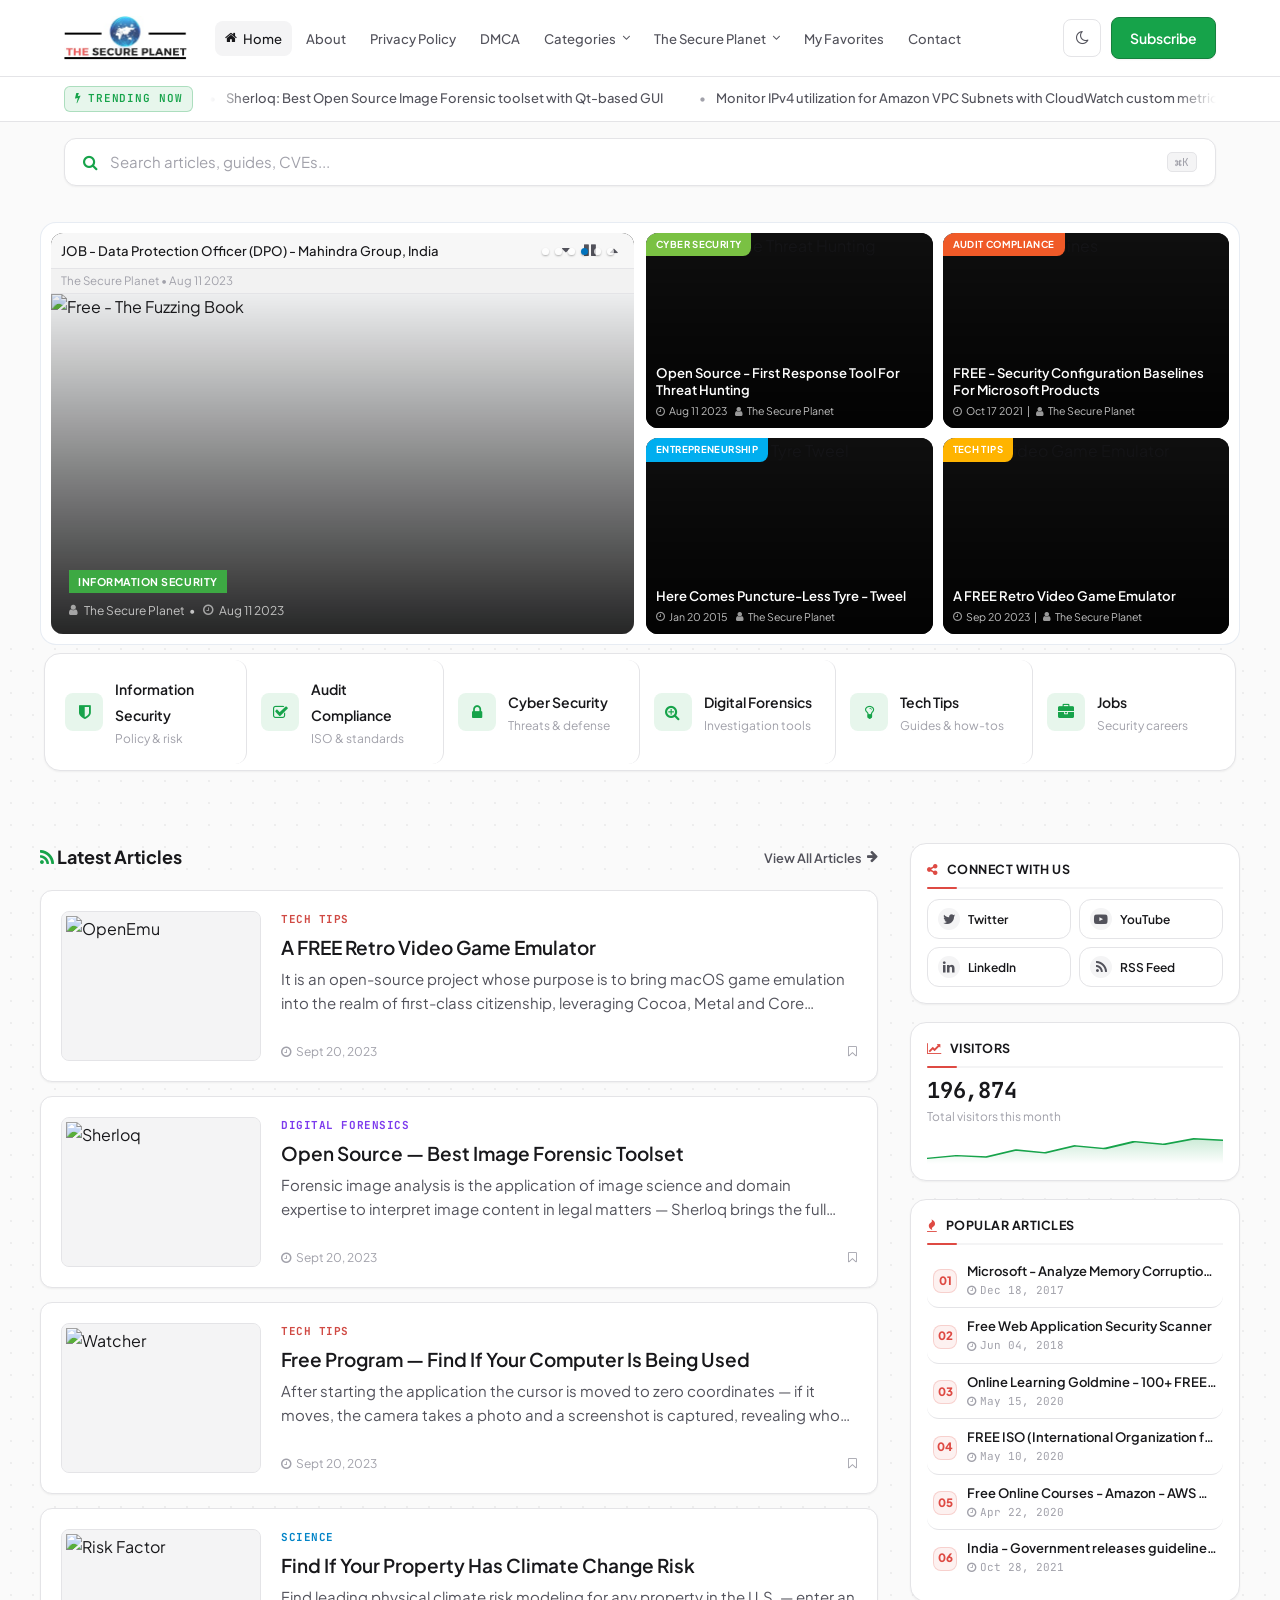
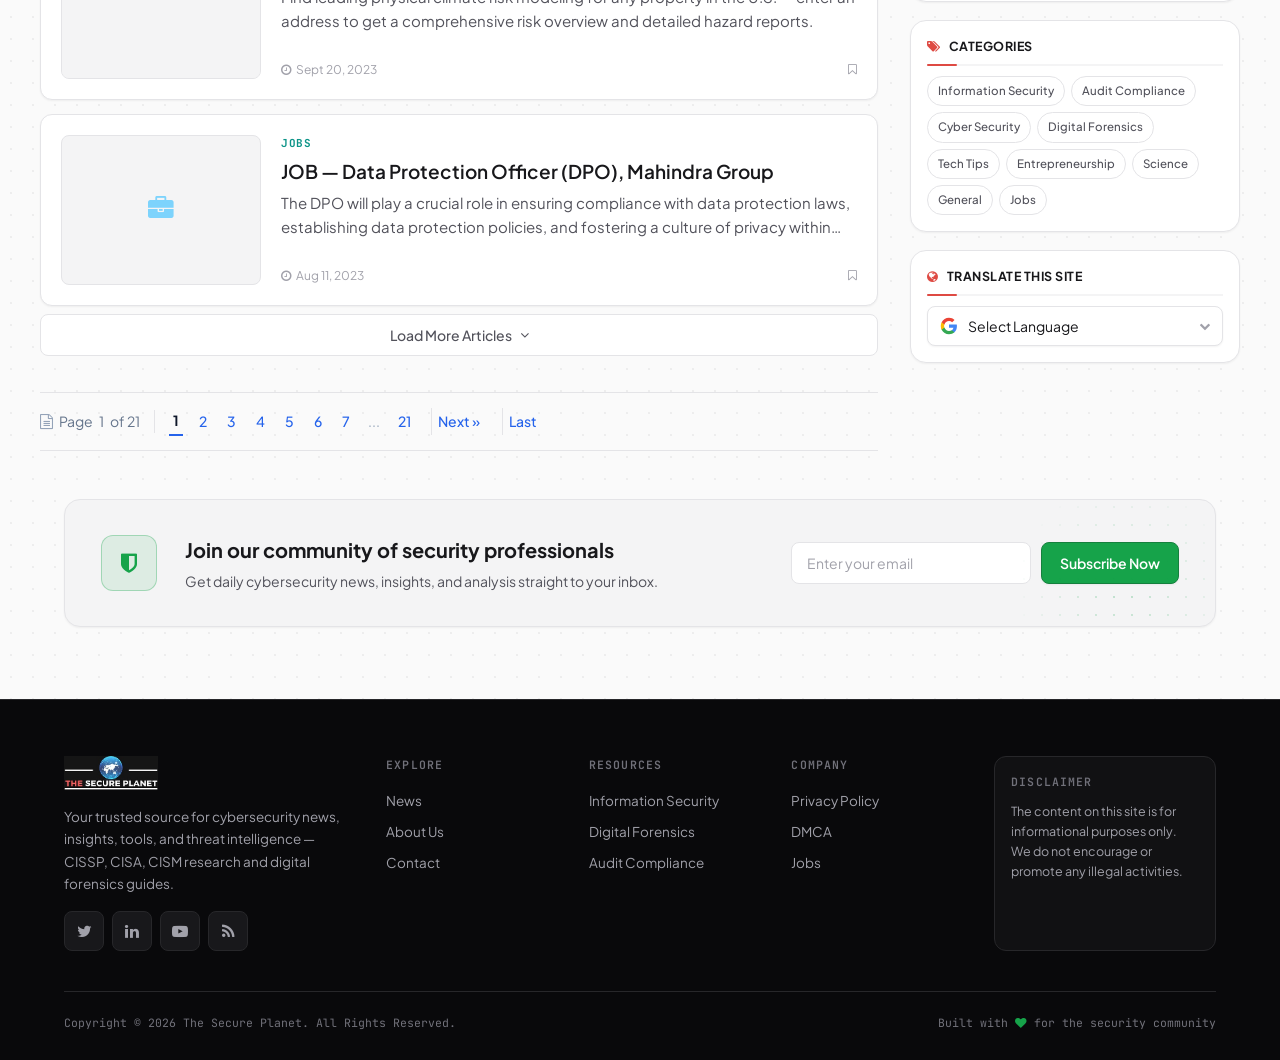
==== commit c6a3c143: "Updated the chanegs" ====
--- a/index.html
+++ b/index.html
@@ -611,7 +611,7 @@
               <h3 class="hp-article-title"><a href="https://www.thesecureplanet.com/2023/09/a-free-retro-video-game-emulator.html">A FREE Retro Video Game Emulator</a></h3>
               <p class="hp-article-excerpt">It is an open-source project whose purpose is to bring macOS game emulation into the realm of first-class citizenship, leveraging Cocoa, Metal and Core Animation.</p>
               <div class="hp-article-footer">
-                <span class="hp-article-stats"><span><i class="fa fa-clock-o"></i> Sept 20, 2023</span> <span><i class="fa fa-eye"></i> 1.2K views</span></span>
+                <span class="hp-article-stats"><span><i class="fa fa-clock-o"></i> Sept 20, 2023</span></span>
                 <a href="https://www.thesecureplanet.com/2023/09/a-free-retro-video-game-emulator.html"><i class="fa fa-bookmark-o"></i></a>
               </div>
             </div>
@@ -626,7 +626,7 @@
               <h3 class="hp-article-title"><a href="https://www.thesecureplanet.com/2023/09/open-source-best-image-forensic-toolset.html">Open Source — Best Image Forensic Toolset</a></h3>
               <p class="hp-article-excerpt">Forensic image analysis is the application of image science and domain expertise to interpret image content in legal matters — Sherloq brings the full toolset, open source.</p>
               <div class="hp-article-footer">
-                <span class="hp-article-stats"><span><i class="fa fa-clock-o"></i> Sept 20, 2023</span> <span><i class="fa fa-eye"></i> 1.6K views</span></span>
+                <span class="hp-article-stats"><span><i class="fa fa-clock-o"></i> Sept 20, 2023</span></span>
                 <a href="https://www.thesecureplanet.com/2023/09/open-source-best-image-forensic-toolset.html"><i class="fa fa-bookmark-o"></i></a>
               </div>
             </div>
@@ -641,7 +641,7 @@
               <h3 class="hp-article-title"><a href="https://www.thesecureplanet.com/2023/09/free-program-find-if-your-computer-is.html">Free Program — Find If Your Computer Is Being Used</a></h3>
               <p class="hp-article-excerpt">After starting the application the cursor is moved to zero coordinates — if it moves, the camera takes a photo and a screenshot is captured, revealing who touched your machine.</p>
               <div class="hp-article-footer">
-                <span class="hp-article-stats"><span><i class="fa fa-clock-o"></i> Sept 20, 2023</span> <span><i class="fa fa-eye"></i> 980 views</span></span>
+                <span class="hp-article-stats"><span><i class="fa fa-clock-o"></i> Sept 20, 2023</span></span>
                 <a href="https://www.thesecureplanet.com/2023/09/free-program-find-if-your-computer-is.html"><i class="fa fa-bookmark-o"></i></a>
               </div>
             </div>
@@ -656,7 +656,7 @@
               <h3 class="hp-article-title"><a href="https://www.thesecureplanet.com/2023/09/amazing-website-find-if-your-property.html">Find If Your Property Has Climate Change Risk</a></h3>
               <p class="hp-article-excerpt">Find leading physical climate risk modeling for any property in the U.S. — enter an address to get a comprehensive risk overview and detailed hazard reports.</p>
               <div class="hp-article-footer">
-                <span class="hp-article-stats"><span><i class="fa fa-clock-o"></i> Sept 20, 2023</span> <span><i class="fa fa-eye"></i> 860 views</span></span>
+                <span class="hp-article-stats"><span><i class="fa fa-clock-o"></i> Sept 20, 2023</span></span>
                 <a href="https://www.thesecureplanet.com/2023/09/amazing-website-find-if-your-property.html"><i class="fa fa-bookmark-o"></i></a>
               </div>
             </div>
@@ -671,7 +671,7 @@
               <h3 class="hp-article-title"><a href="https://www.thesecureplanet.com/2023/08/job-data-protection-officer-dpo.html">JOB — Data Protection Officer (DPO), Mahindra Group</a></h3>
               <p class="hp-article-excerpt">The DPO will play a crucial role in ensuring compliance with data protection laws, establishing data protection policies, and fostering a culture of privacy within the organization.</p>
               <div class="hp-article-footer">
-                <span class="hp-article-stats"><span><i class="fa fa-clock-o"></i> Aug 11, 2023</span> <span><i class="fa fa-eye"></i> 1.1K views</span></span>
+                <span class="hp-article-stats"><span><i class="fa fa-clock-o"></i> Aug 11, 2023</span></span>
                 <a href="https://www.thesecureplanet.com/2023/08/job-data-protection-officer-dpo.html"><i class="fa fa-bookmark-o"></i></a>
               </div>
             </div>
@@ -686,7 +686,7 @@
               <h3 class="hp-article-title"><a href="https://www.thesecureplanet.com/2023/09/monitor-ipv4-utilization-for-amazon-vpc.html">Monitor IPv4 Utilization For Amazon VPC Subnets</a></h3>
               <p class="hp-article-excerpt">Deploy a Lambda function that monitors IPv4 utilization for VPC Subnets and publishes custom IPUsage metrics to CloudWatch — ready for alarms.</p>
               <div class="hp-article-footer">
-                <span class="hp-article-stats"><span><i class="fa fa-clock-o"></i> Sept 20, 2023</span> <span><i class="fa fa-eye"></i> 940 views</span></span>
+                <span class="hp-article-stats"><span><i class="fa fa-clock-o"></i> Sept 20, 2023</span></span>
                 <a href="https://www.thesecureplanet.com/2023/09/monitor-ipv4-utilization-for-amazon-vpc.html"><i class="fa fa-bookmark-o"></i></a>
               </div>
             </div>
@@ -701,7 +701,7 @@
               <h3 class="hp-article-title"><a href="https://www.thesecureplanet.com/2023/09/free-program-reminds-you-on-taking.html">Free Program — Reminds You On Taking Breaks</a></h3>
               <p class="hp-article-excerpt">This program alerts you to take micro breaks and rest breaks, and limits daily computer usage by monitoring keyboard and mouse activity.</p>
               <div class="hp-article-footer">
-                <span class="hp-article-stats"><span><i class="fa fa-clock-o"></i> Sept 20, 2023</span> <span><i class="fa fa-eye"></i> 720 views</span></span>
+                <span class="hp-article-stats"><span><i class="fa fa-clock-o"></i> Sept 20, 2023</span></span>
                 <a href="https://www.thesecureplanet.com/2023/09/free-program-reminds-you-on-taking.html"><i class="fa fa-bookmark-o"></i></a>
               </div>
             </div>
--- a/css/styles.css
+++ b/css/styles.css
@@ -445,7 +445,7 @@
 .megamenu-cat-link:hover { background: var(--bg-inset); color: var(--text-main); }
 
 .megamenu-cat-link.active {
-  background: var(--brand-blue, #2563EB);
+  background: var(--hp-green);
   color: #fff;
 }
 
@@ -473,7 +473,7 @@
 
 .megamenu-panel-header i {
   font-size: 1.25rem;
-  color: var(--brand-blue, #2563EB);
+  color: var(--hp-green);
 }
 
 .megamenu-panel-header h2 {
@@ -513,7 +513,7 @@
   gap: 6px;
   font-size: 0.8rem;
   font-weight: 500;
-  color: var(--brand-blue, #2563EB);
+  color: var(--hp-green);
 }
 
 .megamenu-viewall i { font-size: 0.7rem; }
@@ -555,7 +555,7 @@
   position: absolute;
   top: 8px;
   left: 8px;
-  background: var(--brand-blue, #2563EB);
+  background: var(--hp-green);
   color: #fff;
   font-size: 0.6rem;
   font-weight: 700;
@@ -586,7 +586,7 @@
   color: var(--text-muted);
 }
 
-.megamenu-post-badge--infosec     { background: #059669; }
+.megamenu-post-badge--infosec     { background: var(--hp-green); }
 .megamenu-post-badge--cybersec    { background: #0072bc; }
 .megamenu-post-badge--audit       { background: #c47800; }
 .megamenu-post-badge--forensics   { background: #7C3AED; }
@@ -615,7 +615,7 @@
 }
 
 .megamenu-feature i {
-  color: var(--brand-blue, #2563EB);
+  color: var(--hp-green);
   font-size: 0.95rem;
   margin-top: 2px;
 }
@@ -641,15 +641,15 @@
   align-items: center;
   gap: 8px;
   padding: 9px 16px;
-  background: color-mix(in srgb, var(--brand-blue, #2563EB) 10%, transparent);
-  color: var(--brand-blue, #2563EB);
+  background: color-mix(in srgb, var(--hp-green) 10%, transparent);
+  color: var(--hp-green);
   font-size: 0.8rem;
   font-weight: 600;
   border-radius: 9px;
   white-space: nowrap;
 }
 
-.megamenu-explore-btn:hover { background: color-mix(in srgb, var(--brand-blue, #2563EB) 18%, transparent); }
+.megamenu-explore-btn:hover { background: color-mix(in srgb, var(--hp-green) 18%, transparent); }
 
 /* Nav right actions */
 .nav-tools {
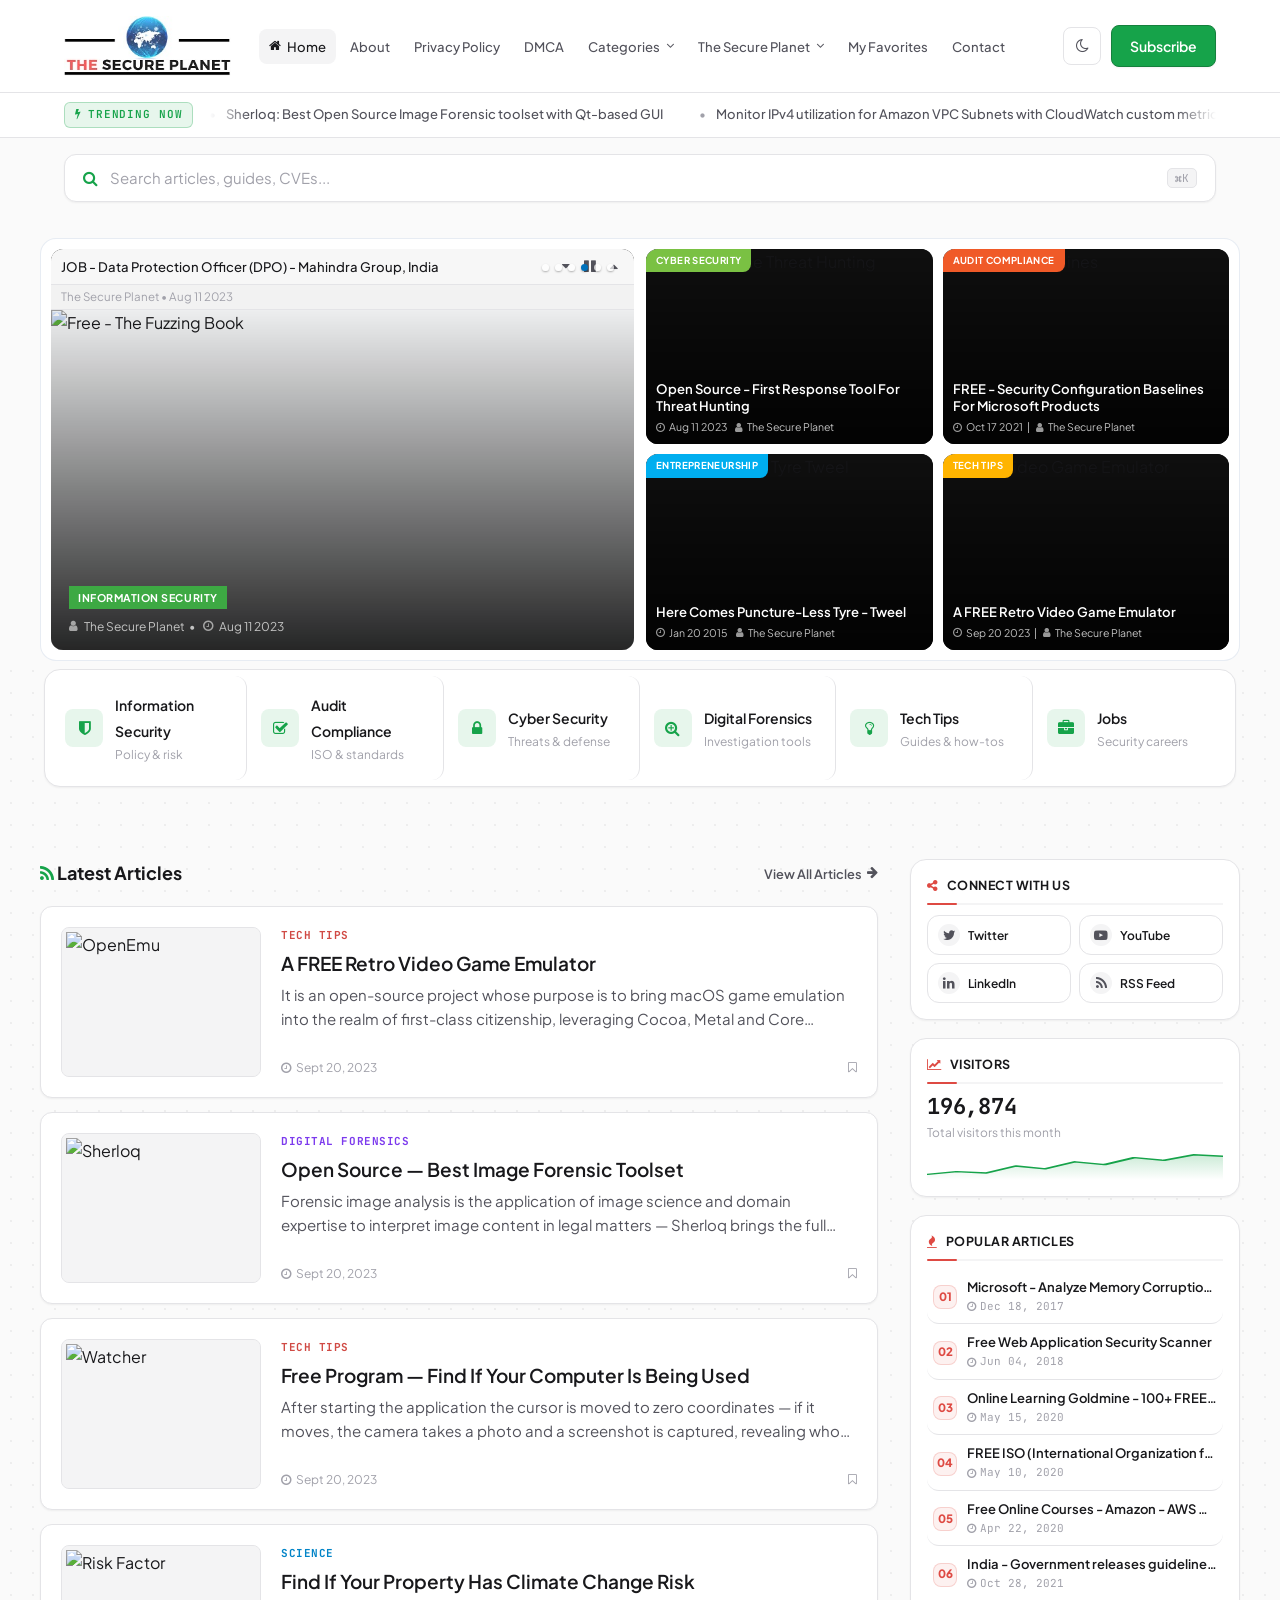
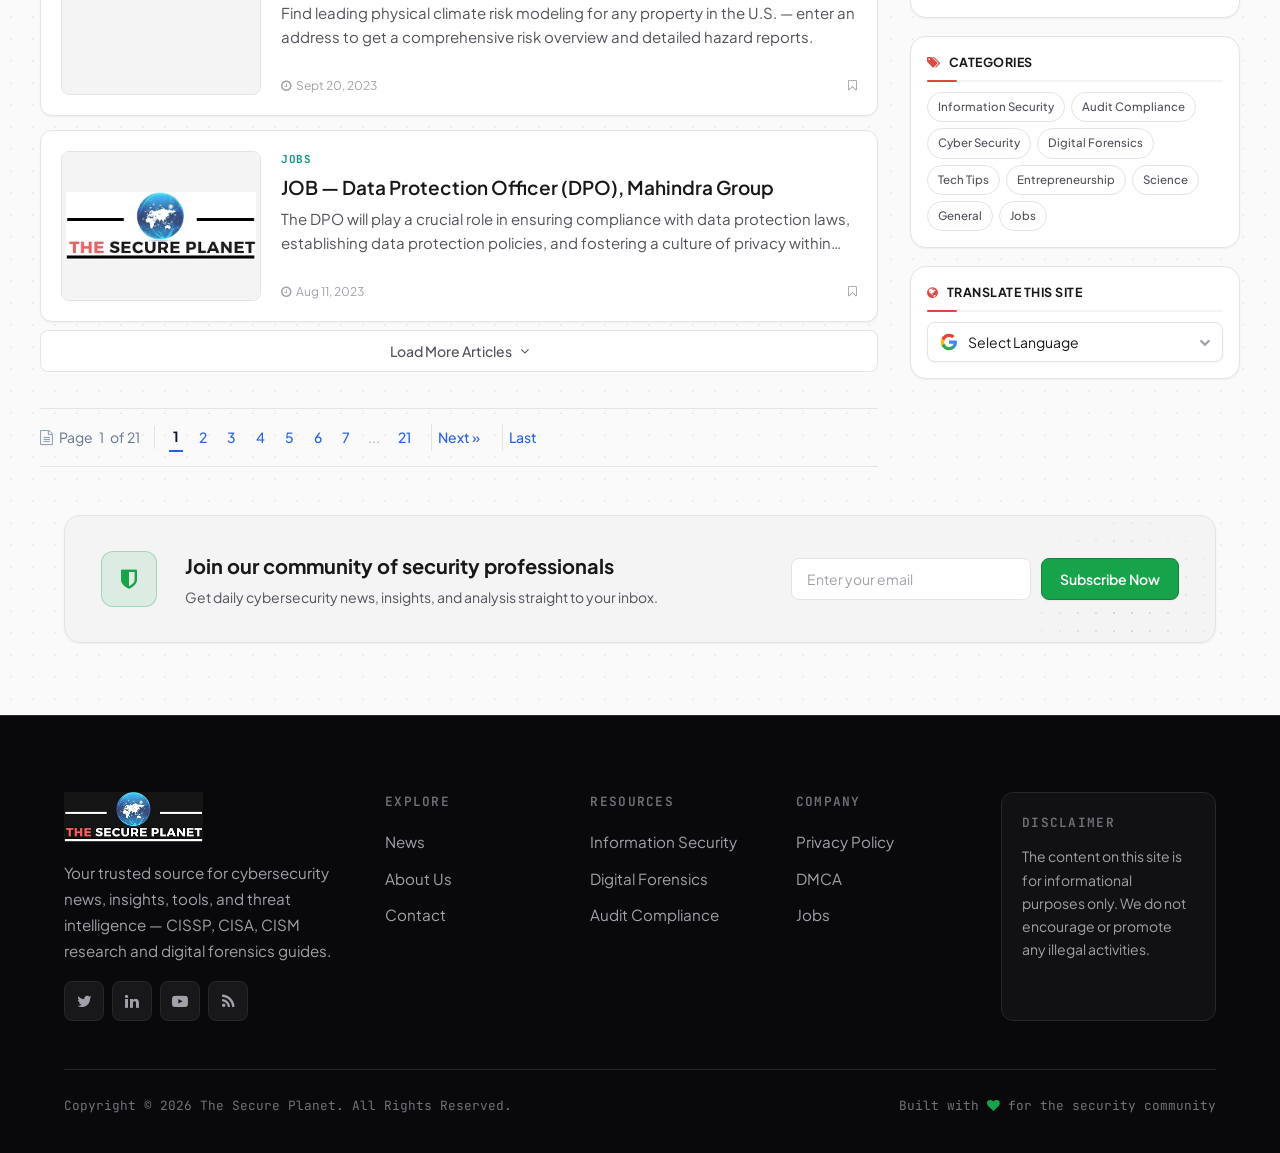
==== commit 00efdb03: "Updated the layout" ====
--- a/index.html
+++ b/index.html
@@ -95,7 +95,7 @@
 
                     <a href="post.html" class="megamenu-post">
                       <div class="megamenu-post-img megamenu-post-img--placeholder">
-                        <i class="fa fa-magic"></i>
+                        <img src="images/logo.png" alt="The Secure Planet" />
                         <span class="megamenu-post-badge megamenu-post-badge--infosec">Information Security</span>
                       </div>
                       <h4 class="megamenu-post-title">FREE - Prompt engineering course</h4>
@@ -113,7 +113,7 @@
 
                     <a href="post.html" class="megamenu-post">
                       <div class="megamenu-post-img megamenu-post-img--placeholder">
-                        <i class="fa fa-bug"></i>
+                        <img src="images/logo.png" alt="The Secure Planet" />
                         <span class="megamenu-post-badge megamenu-post-badge--infosec">Information Security</span>
                       </div>
                       <h4 class="megamenu-post-title">The Debugging Book — Tools and Techniques for Automated Software Debugging</h4>
@@ -253,7 +253,7 @@
                   <div class="megamenu-posts-grid">
                     <a href="index.html" class="megamenu-post">
                       <div class="megamenu-post-img megamenu-post-img--placeholder">
-                        <i class="fa fa-folder-open-o"></i>
+                        <img src="images/logo.png" alt="The Secure Planet" />
                         <span class="megamenu-post-badge megamenu-post-badge--general">General</span>
                       </div>
                       <h4 class="megamenu-post-title">Browse all General posts</h4>
@@ -346,7 +346,7 @@
                   <div class="megamenu-posts-grid">
                     <a href="https://www.thesecureplanet.com/2023/08/job-data-protection-officer-dpo.html" class="megamenu-post">
                       <div class="megamenu-post-img megamenu-post-img--placeholder">
-                        <i class="fa fa-briefcase"></i>
+                        <img src="images/logo.png" alt="The Secure Planet" />
                         <span class="megamenu-post-badge megamenu-post-badge--jobs">Jobs</span>
                       </div>
                       <h4 class="megamenu-post-title">JOB — Data Protection Officer (DPO), Mahindra Group</h4>
@@ -663,8 +663,8 @@
           </article>
 
           <article class="hp-article-row">
-            <a href="https://www.thesecureplanet.com/2023/08/job-data-protection-officer-dpo.html" class="hp-article-thumb thumb-placeholder" aria-label="Data Protection Officer job posting" style="display:flex;align-items:center;justify-content:center;">
-              <i class="fa fa-briefcase" style="color:#7DD3FC;font-size:1.6rem;"></i>
+            <a href="https://www.thesecureplanet.com/2023/08/job-data-protection-officer-dpo.html" class="hp-article-thumb thumb-placeholder" aria-label="Data Protection Officer job posting">
+              <img src="images/logo.png" alt="The Secure Planet" />
             </a>
             <div class="hp-article-body">
               <div class="hp-article-meta-row"><span class="hp-news-cat jobs">Jobs</span></div>
--- a/css/styles.css
+++ b/css/styles.css
@@ -220,13 +220,13 @@
 }
 
 .site-logo-img {
-  height: 44px;
+  height: 60px;
   width: auto;
   display: block;
 }
 
 .site-logo-img--footer {
-  height: 34px;
+  height: 50px;
 }
 
 .site-logo-img--dark {
@@ -551,6 +551,13 @@
 
 .megamenu-post-img--placeholder i { font-size: 1.6rem; color: var(--text-muted); }
 
+.megamenu-post-img--placeholder img {
+  width: 55%;
+  height: auto;
+  object-fit: contain;
+  opacity: 0.85;
+}
+
 .megamenu-post-badge {
   position: absolute;
   top: 8px;
@@ -2433,7 +2440,7 @@
   --bg-inset: #18181B;
   background: var(--bg-ink);
   border-top: 1px solid #27272A;
-  padding: 56px 0 28px;
+  padding: 76px 0 36px;
   margin-top: auto;
   color: var(--text-secondary);
 }
@@ -2457,27 +2464,27 @@
 
 .footer-brand p {
   color: var(--text-secondary);
-  font-size: 0.8438rem;
-  line-height: 1.65;
-  margin: 16px 0;
-  max-width: 320px;
+  font-size: 0.95rem;
+  line-height: 1.7;
+  margin: 18px 0;
+  max-width: 340px;
 }
 
 .footer-col h4 {
   font-family: var(--font-mono);
-  font-size: 0.7188rem;
+  font-size: 0.8rem;
   font-weight: 600;
   text-transform: uppercase;
   letter-spacing: 0.1em;
-  margin-bottom: 16px;
+  margin-bottom: 18px;
   color: var(--text-muted);
 }
 
 .footer-links {
   display: flex;
   flex-direction: column;
-  gap: 9px;
-  font-size: 0.8438rem;
+  gap: 12px;
+  font-size: 0.95rem;
   color: var(--text-secondary);
 }
 
@@ -2508,14 +2515,14 @@
 
 .footer-bottom {
   border-top: 1px solid var(--border-subtle);
-  padding-top: 22px;
+  padding-top: 26px;
   display: flex;
   justify-content: space-between;
   align-items: center;
   flex-wrap: wrap;
   gap: 12px;
   font-family: var(--font-mono);
-  font-size: 0.7188rem;
+  font-size: 0.8rem;
   color: var(--text-muted);
 }
 
@@ -2689,7 +2696,7 @@
     gap: 14px;
     width: 100%;
   }
-  .site-logo-img { height: 36px; }
+  .site-logo-img { height: 46px; }
   .header-search-btn {
     width: 100%;
     min-width: 0;
@@ -3148,7 +3155,7 @@
    RESPONSIVE: NARROW PHONES (<= 480px)
    ========================================================================== */
 @media (max-width: 480px) {
-  .site-logo-img { height: 30px; }
+  .site-logo-img { height: 38px; }
   .hero-title { font-size: 1.32rem; }
   .meta-row { flex-wrap: wrap; gap: 8px; }
   .side-feature-card { flex-direction: column; align-items: stretch; }
@@ -4026,30 +4033,30 @@
 .hp-footer-grid {
   display: grid;
   grid-template-columns: 1.7fr 1fr 1fr 1fr 1.3fr;
-  gap: 32px;
-  margin-bottom: 40px;
+  gap: 40px;
+  margin-bottom: 48px;
 }
 
 .hp-disclaimer-box {
   background: rgba(255, 255, 255, 0.03);
   border: 1px solid var(--border-subtle);
   border-radius: var(--radius-md);
-  padding: 16px;
+  padding: 20px;
 }
 
 .hp-disclaimer-box h4 {
   font-family: var(--font-mono);
-  font-size: 0.7188rem;
+  font-size: 0.8rem;
   font-weight: 600;
   text-transform: uppercase;
   letter-spacing: 0.1em;
-  margin-bottom: 10px;
+  margin-bottom: 12px;
   color: var(--text-muted);
 }
 
 .hp-disclaimer-box p {
-  font-size: 0.7813rem;
-  line-height: 1.6;
+  font-size: 0.875rem;
+  line-height: 1.65;
   color: var(--text-secondary);
 }
 
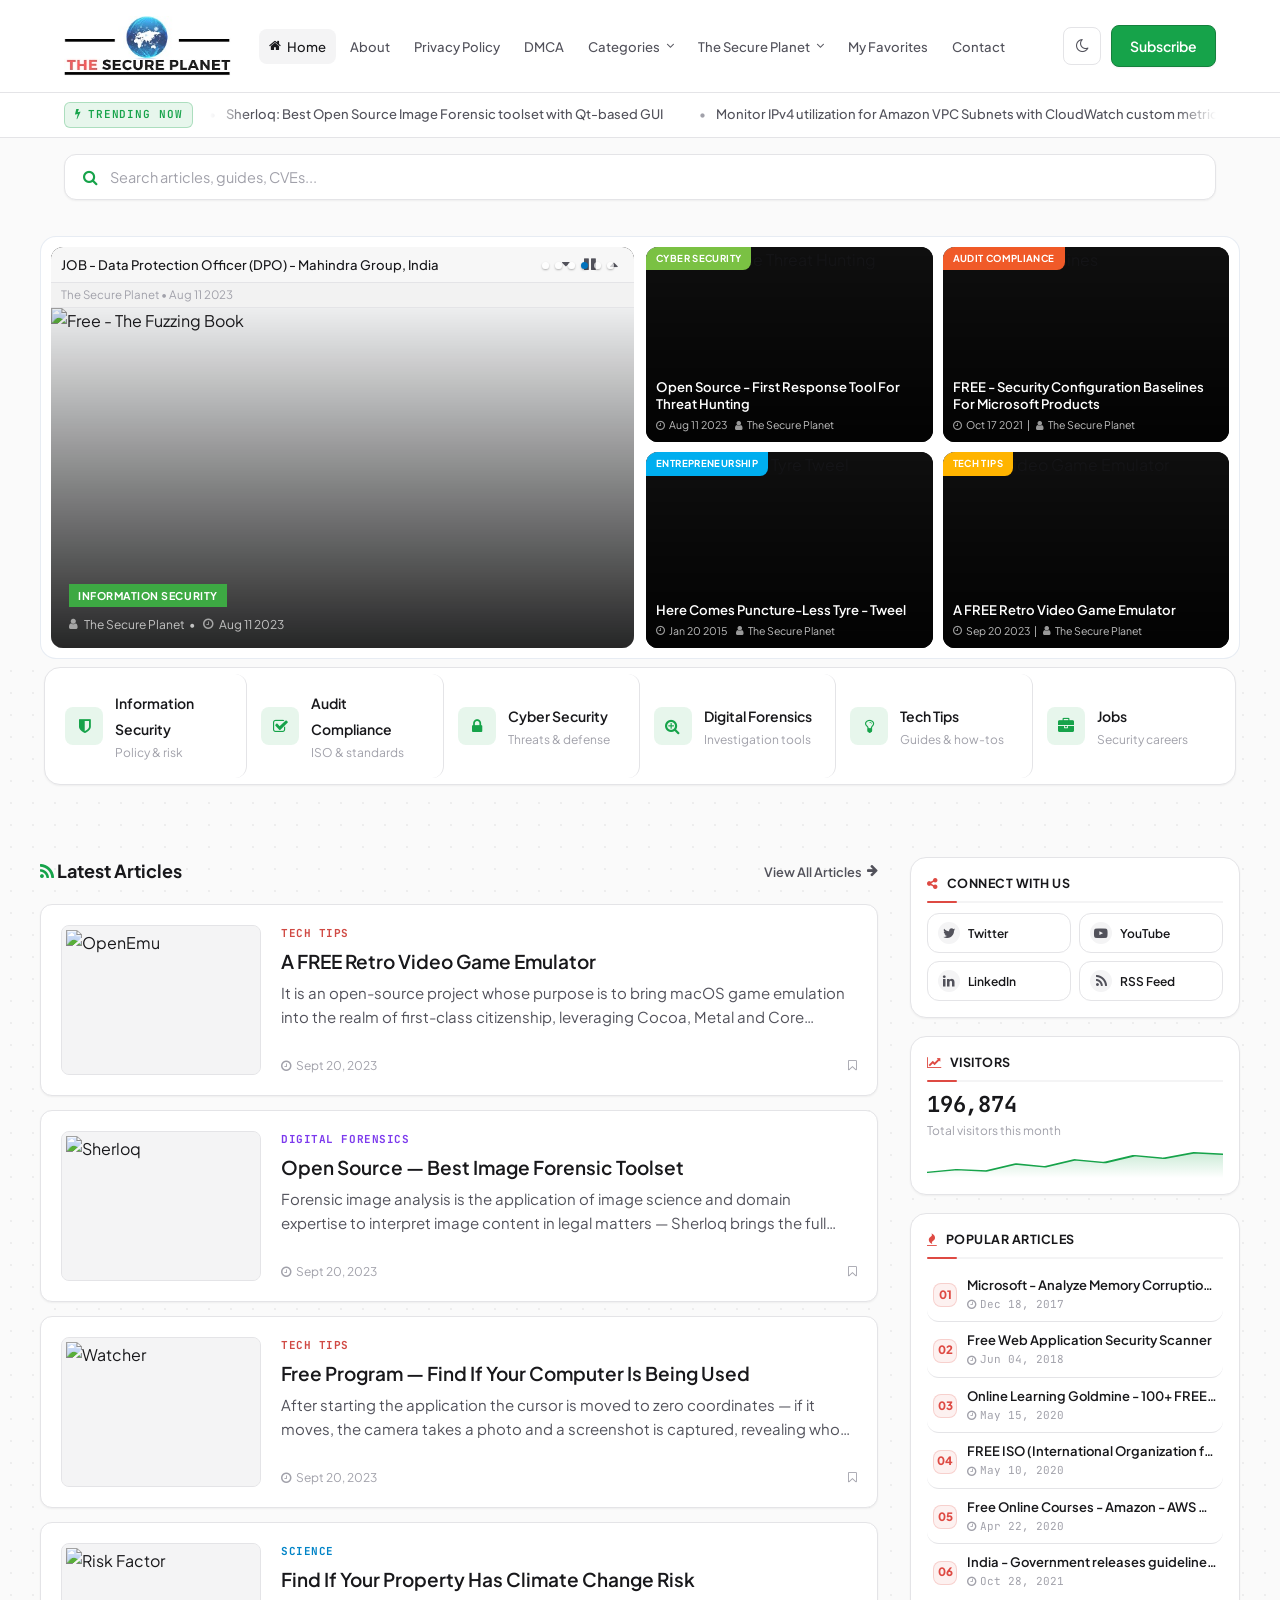
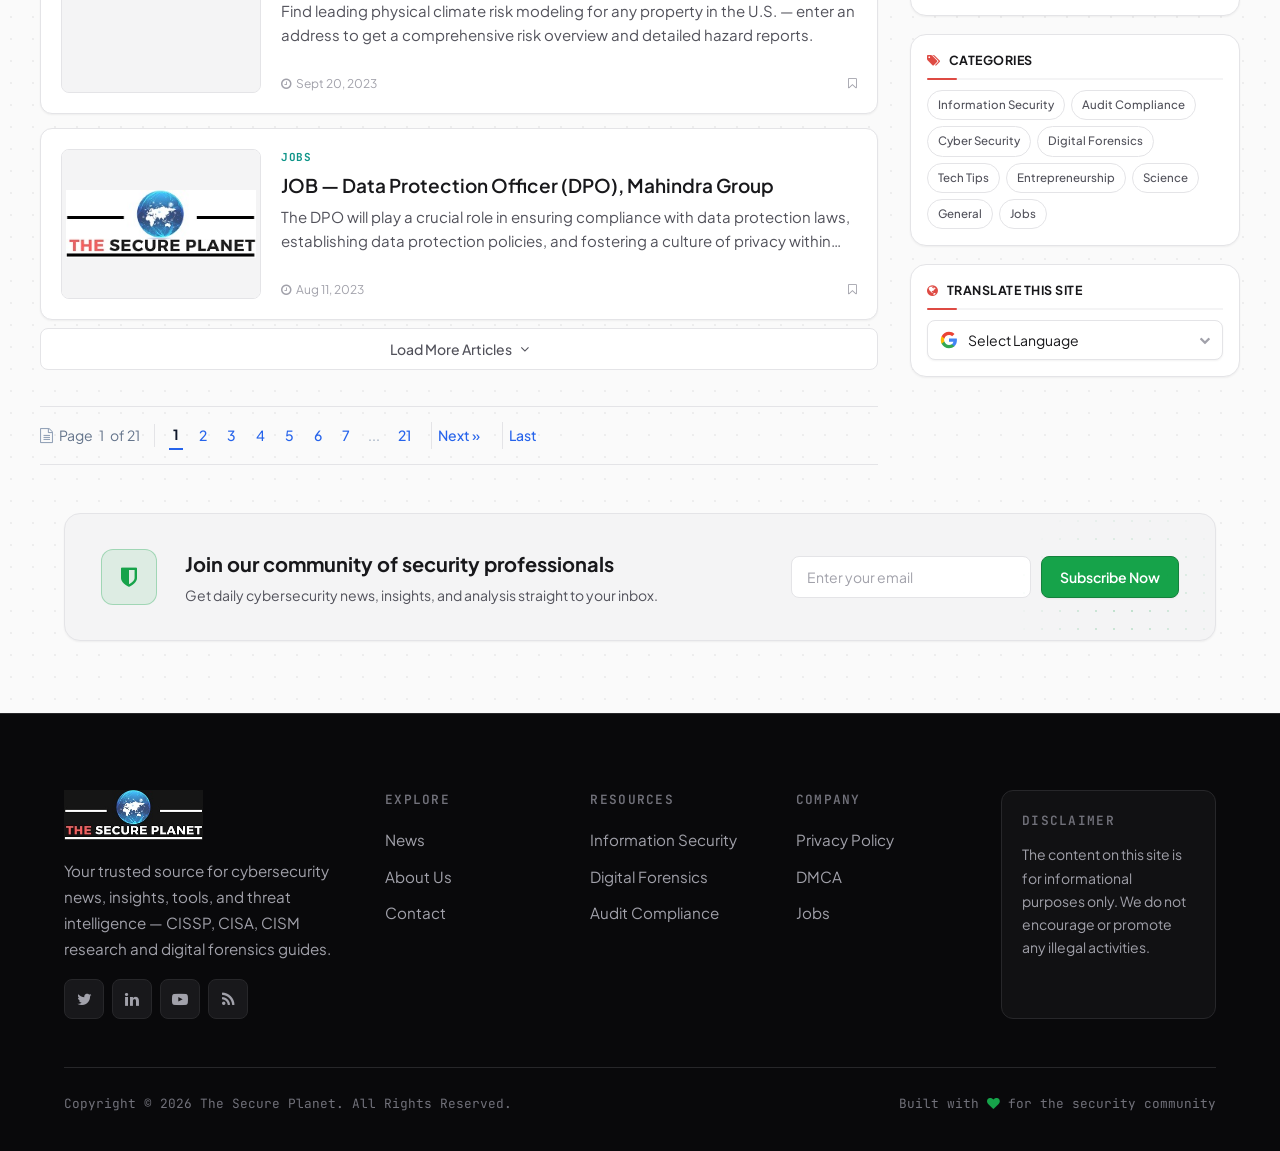
==== commit d47bdf19: "Updated the complete site" ====
--- a/index.html
+++ b/index.html
@@ -10,7 +10,7 @@
 
   <!-- FontAwesome 4.7 for exact icon compatibility -->
   <link rel="stylesheet" href="https://maxcdn.bootstrapcdn.com/font-awesome/4.7.0/css/font-awesome.min.css" />
-  <link rel="stylesheet" href="css/styles.css?v=45" />
+  <link rel="stylesheet" href="css/styles.css?v=54" />
 </head>
 <body>
 
@@ -412,12 +412,12 @@
 
   <!-- HOMEPAGE SEARCH BAR -->
   <div class="hp-search-bar-section">
-    <div class="container">
-      <button class="hp-search-bar" id="search-trigger" aria-label="Search">
+    <div class="container hp-search-bar-wrap">
+      <label class="hp-search-bar hp-search-bar--input" for="hero-search-input">
         <i class="fa fa-search"></i>
-        <span>Search articles, guides, CVEs...</span>
-        <span class="search-shortcut">⌘K</span>
-      </button>
+        <input type="text" id="hero-search-input" class="hp-search-input" placeholder="Search articles, guides, CVEs..." autocomplete="off" />
+      </label>
+      <div id="hero-search-results" class="hp-search-dropdown"></div>
     </div>
   </div>
 
@@ -963,24 +963,6 @@
     </div>
   </footer>
 
-  <!-- SEARCH MODAL OVERLAY -->
-  <div class="search-modal" id="search-modal">
-    <div class="search-modal-content">
-      <div class="search-input-wrapper">
-        <i class="fa fa-search"></i>
-        <input type="text" id="search-input" class="search-modal-input" placeholder="Search articles, guides, CVEs..." />
-        <button class="search-close-btn" id="search-close" aria-label="Close search">
-          <i class="fa fa-times"></i>
-        </button>
-      </div>
-      <div id="search-results-list" style="margin-top:16px;display:flex;flex-direction:column;gap:8px;">
-        <div style="color:var(--text-muted);font-size:0.875rem;padding:8px 0;">
-          Type anything to search live articles...
-        </div>
-      </div>
-    </div>
-  </div>
-
   <script src="js/main.js"></script>
 </body>
 </html>
--- a/css/styles.css
+++ b/css/styles.css
@@ -725,12 +725,81 @@
 
 .hp-search-bar i.fa-search { color: var(--hp-green); font-size: 1rem; }
 
-.hp-search-bar span:first-of-type { flex: 1; text-align: left; }
+.hp-search-bar:not(.hp-search-bar--input) span:first-of-type { flex: 1; text-align: left; }
 
 .hp-search-bar:hover {
   border-color: var(--border-strong);
   color: var(--text-secondary);
   box-shadow: var(--shadow-sm);
+}
+
+.hp-search-bar-wrap { position: relative; }
+
+.hp-search-bar--input { cursor: text; }
+
+.hp-search-bar--input:focus-within {
+  border-color: var(--hp-green);
+  box-shadow: var(--shadow-sm);
+}
+
+.hp-search-bar--input .search-shortcut { flex: 0 0 auto; text-align: right; }
+
+.hp-search-input {
+  flex: 1;
+  min-width: 0;
+  appearance: none;
+  -webkit-appearance: none;
+  background: transparent;
+  border: none;
+  outline: none;
+  box-shadow: none;
+  border-radius: 0;
+  color: var(--text-main);
+  font-family: var(--font-body);
+  font-size: 0.9375rem;
+}
+
+.hp-search-input::placeholder { color: var(--text-muted); }
+
+.hp-search-dropdown {
+  display: none;
+  position: absolute;
+  left: 0;
+  right: 0;
+  top: calc(100% + 8px);
+  background: var(--bg-surface);
+  border: 1px solid var(--border-subtle);
+  border-radius: var(--radius-md);
+  box-shadow: var(--shadow-lg);
+  padding: 8px;
+  max-height: 360px;
+  overflow-y: auto;
+  z-index: 50;
+}
+
+.hp-search-dropdown.open { display: flex; flex-direction: column; gap: 2px; }
+
+.hp-search-result-item {
+  display: block;
+  padding: 10px 12px;
+  border-radius: var(--radius-sm);
+  color: var(--text-main);
+  font-size: 0.9rem;
+}
+
+.hp-search-result-item:hover { background: var(--bg-inset); }
+
+.hp-search-result-item small {
+  display: block;
+  color: var(--text-muted);
+  font-size: 0.78rem;
+  margin-top: 2px;
+}
+
+.hp-search-empty {
+  padding: 12px;
+  color: var(--text-muted);
+  font-size: 0.875rem;
 }
 
 .ticker-wrapper {
@@ -4072,11 +4141,10 @@
 }
 
 @media (max-width: 768px) {
-  .hp-header-inner { flex-wrap: wrap; }
-  .hp-nav { order: 3; width: 100%; }
-  .hp-nav .nav-links { width: 100%; }
-  .hp-header-actions { margin-left: auto; }
   .hp-header-actions > .hp-subscribe-btn { display: none; }
+  .hp-header-actions .header-search-btn { width: auto; }
+  .hp-header-actions .random-post-btn { padding: 9px 11px; }
+  .hp-header-actions .random-post-btn span { display: none; }
   .hp-hero-card { min-height: 320px; padding: 22px; }
   .hp-cat-strip { grid-template-columns: repeat(2, minmax(0, 1fr)); }
   .hp-cat-item:nth-child(3) { border-right: 1px solid var(--border-subtle); }
@@ -4088,3 +4156,136 @@
   .hp-cta-form input { min-width: 0; flex: 1; }
   .hp-footer-grid { grid-template-columns: minmax(0, 1fr); }
 }
+
+/* ==========================================================================
+   CONTACT PAGE
+   ========================================================================== */
+.contact-grid {
+  display: grid;
+  grid-template-columns: 1.15fr 0.85fr;
+  gap: 48px;
+}
+
+.contact-form { display: flex; flex-direction: column; gap: 18px; }
+
+.contact-field label {
+  display: block;
+  font-size: 0.875rem;
+  font-weight: 600;
+  margin-bottom: 6px;
+  color: var(--text-main);
+}
+
+.contact-required { color: var(--brand-coral); }
+
+.contact-field input,
+.contact-field textarea {
+  width: 100%;
+  background: var(--bg-root);
+  border: 1px solid var(--border-subtle);
+  padding: 12px 16px;
+  border-radius: var(--radius-sm);
+  color: var(--text-main);
+  font-family: var(--font-body);
+  font-size: 0.9rem;
+  transition: border-color var(--transition-fast);
+}
+
+.contact-field input:focus,
+.contact-field textarea:focus {
+  outline: none;
+  border-color: var(--hp-green);
+}
+
+.contact-field textarea { resize: vertical; }
+
+.contact-form-actions { display: flex; gap: 12px; }
+
+.btn-secondary {
+  display: inline-flex;
+  align-items: center;
+  gap: 9px;
+  background: var(--bg-elevated);
+  border: 1px solid var(--border-subtle);
+  color: var(--text-main);
+  font-weight: 600;
+  font-size: 0.9063rem;
+  padding: 11px 22px;
+  border-radius: var(--radius-sm);
+  transition: background var(--transition-fast), color var(--transition-fast);
+}
+
+.btn-secondary:hover { background: var(--border-subtle); }
+
+.contact-encrypted-note {
+  display: flex;
+  align-items: center;
+  gap: 8px;
+  font-size: 0.8rem;
+  color: var(--text-muted);
+  margin: 2px 0 0;
+  line-height: 1.5;
+}
+
+.contact-encrypted-note i { color: var(--hp-green); }
+
+.contact-info-col {
+  border-left: 1px solid var(--border-subtle);
+  padding-left: 40px;
+}
+
+.contact-info-title {
+  font-size: 1.1rem;
+  font-weight: 700;
+  color: var(--text-main);
+  margin: 0 0 6px;
+}
+
+.contact-info-sub {
+  font-size: 0.88rem;
+  color: var(--text-secondary);
+  margin: 0 0 18px;
+}
+
+.contact-social {
+  display: flex;
+  gap: 10px;
+  margin-bottom: 30px;
+}
+
+.contact-info-heading {
+  font-size: 0.95rem;
+  font-weight: 700;
+  color: var(--text-main);
+  margin: 0 0 16px;
+  padding-top: 18px;
+  border-top: 1px solid var(--border-subtle);
+}
+
+.contact-info-list { list-style: none; margin: 0; padding: 0; display: flex; flex-direction: column; gap: 18px; }
+
+.contact-info-list li { display: flex; align-items: flex-start; gap: 14px; }
+
+.contact-info-label { font-size: 0.82rem; color: var(--text-secondary); margin-bottom: 2px; }
+
+.contact-info-value { font-size: 0.92rem; font-weight: 600; color: var(--text-main); }
+
+.contact-info-link { color: var(--brand-blue); text-decoration: none; }
+
+.contact-info-link:hover { text-decoration: underline; }
+
+.contact-map {
+  margin-top: 36px;
+  border-radius: var(--radius-md);
+  overflow: hidden;
+  border: 1px solid var(--border-subtle);
+  height: 340px;
+}
+
+.contact-map iframe { width: 100%; height: 100%; border: 0; display: block; }
+
+@media (max-width: 900px) {
+  .contact-grid { grid-template-columns: 1fr; gap: 36px; }
+  .contact-info-col { border-left: none; padding-left: 0; border-top: 1px solid var(--border-subtle); padding-top: 32px; }
+  .contact-map { height: 260px; }
+}
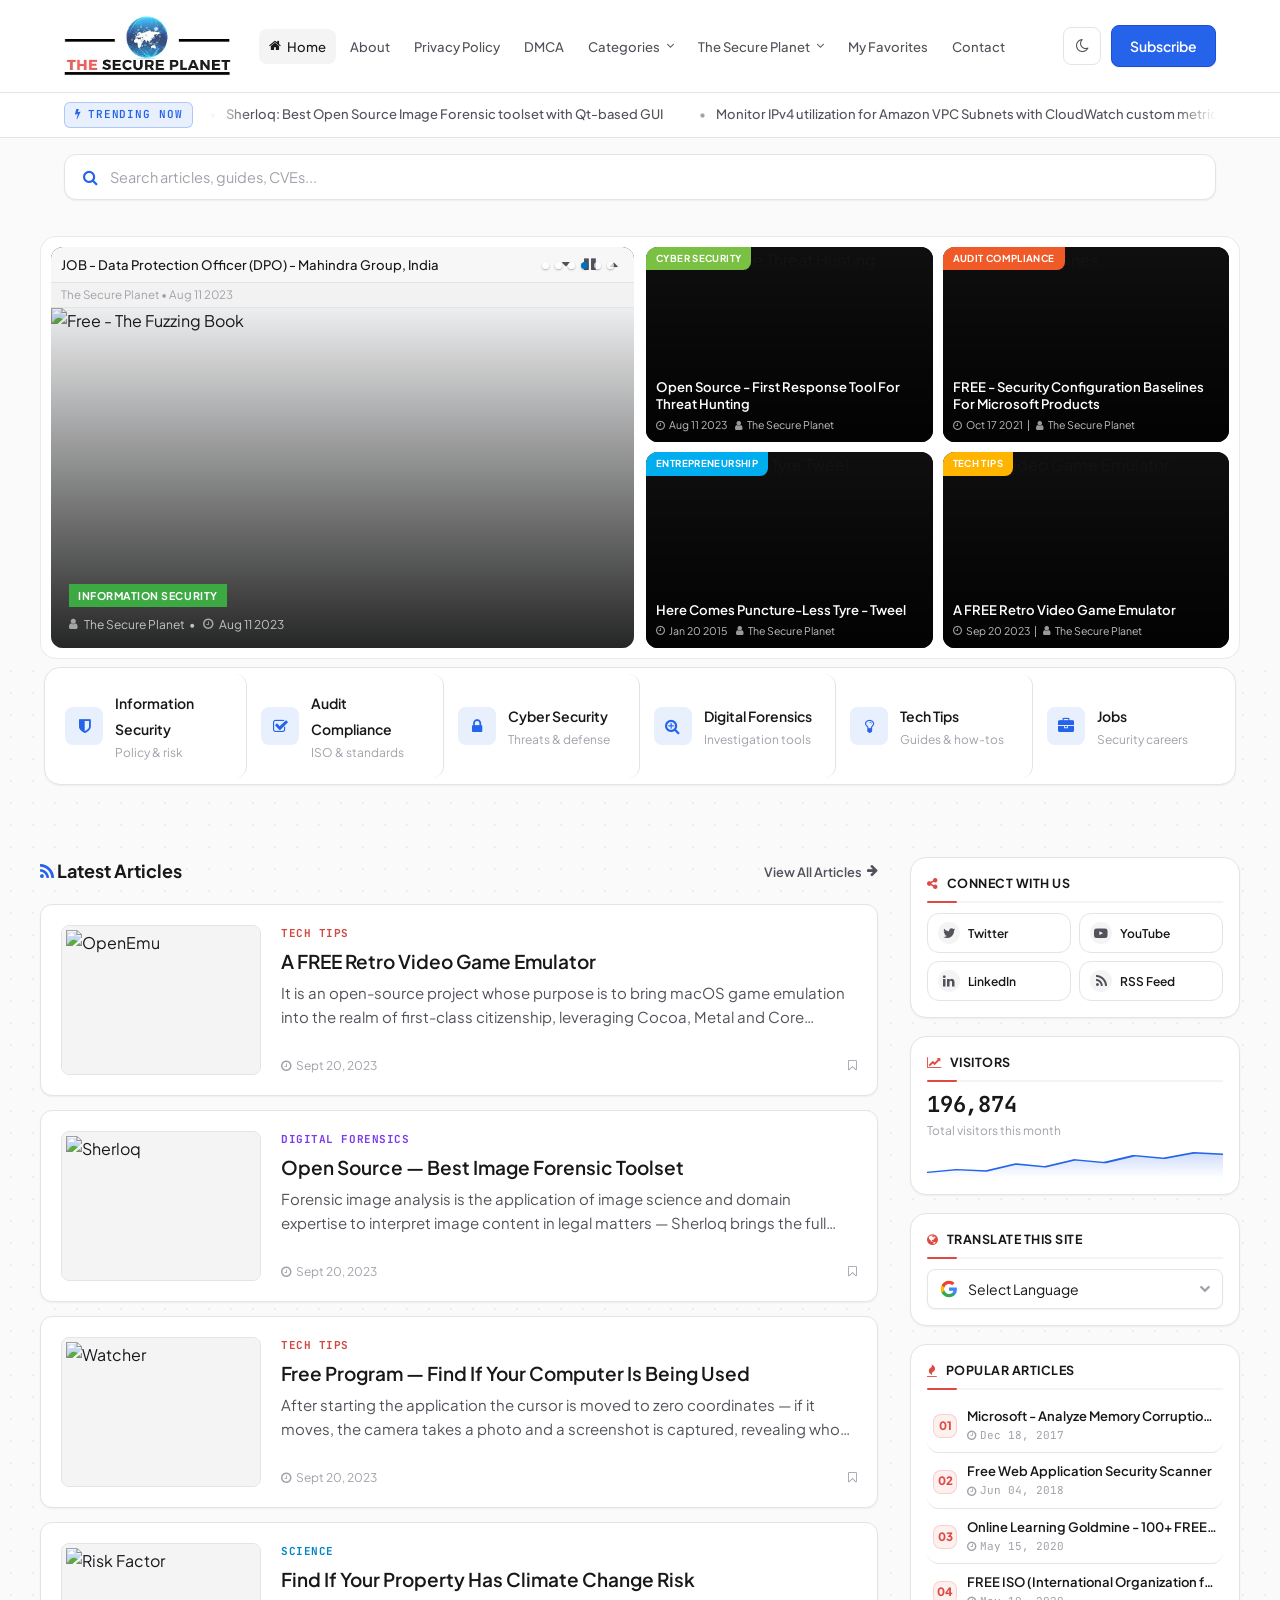
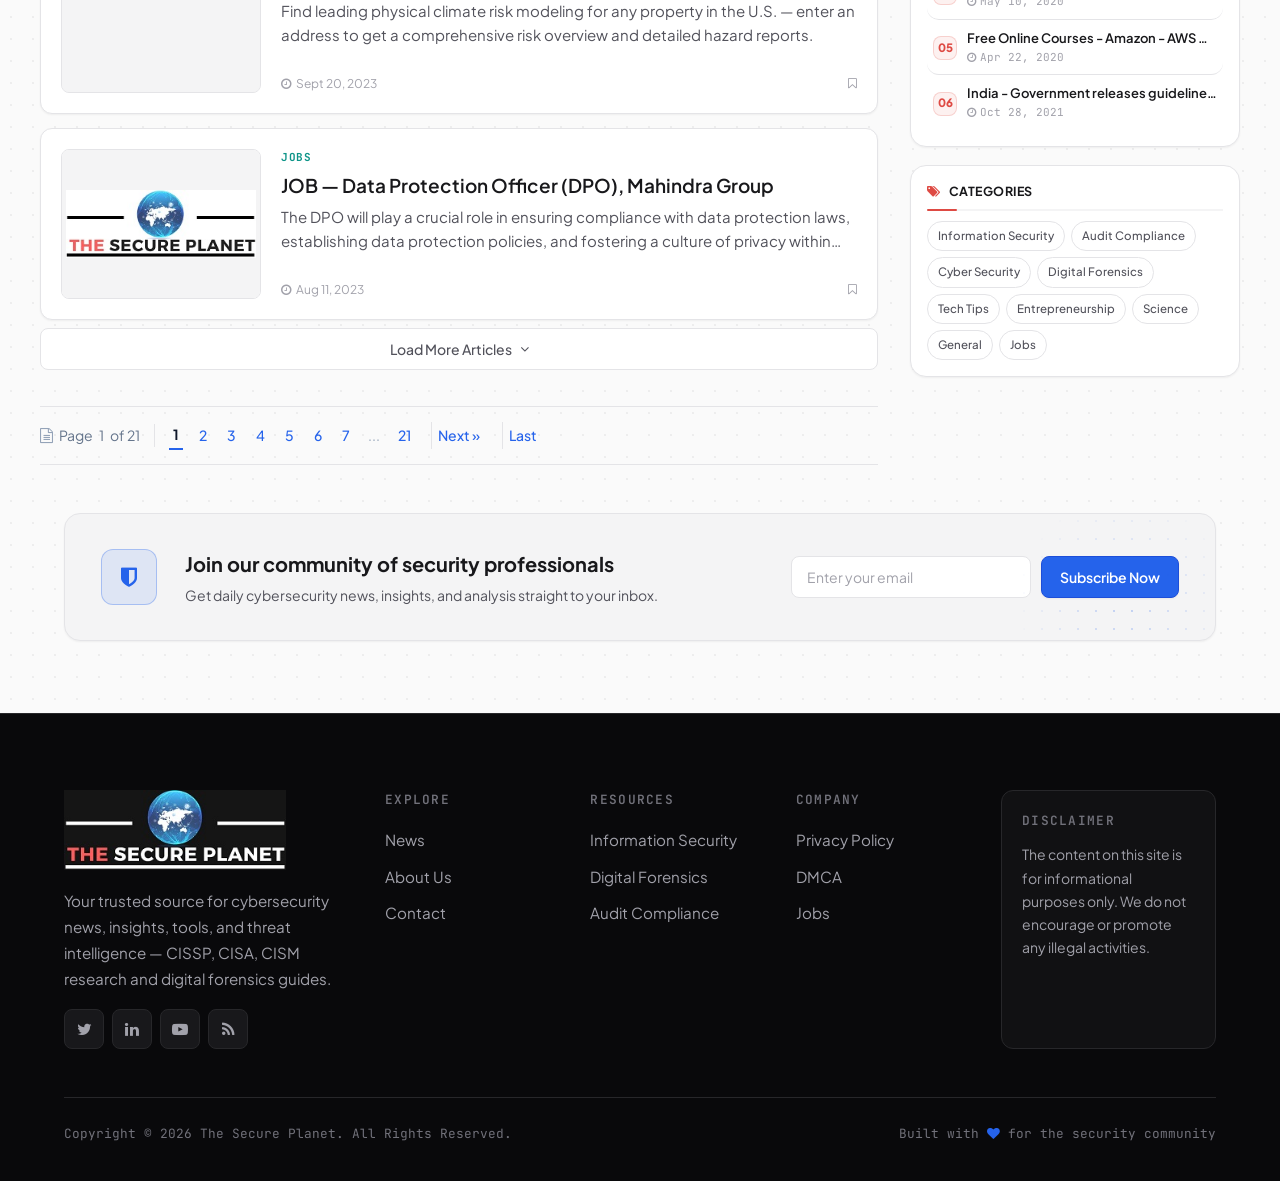
==== commit c0463bcc: "Updated the image" ====
--- a/index.html
+++ b/index.html
@@ -10,7 +10,7 @@
 
   <!-- FontAwesome 4.7 for exact icon compatibility -->
   <link rel="stylesheet" href="https://maxcdn.bootstrapcdn.com/font-awesome/4.7.0/css/font-awesome.min.css" />
-  <link rel="stylesheet" href="css/styles.css?v=54" />
+  <link rel="stylesheet" href="css/styles.css?v=55" />
 </head>
 <body>
 
@@ -777,82 +777,6 @@
           </div>
         </div>
 
-        <!-- Popular Posts -->
-        <div class="sidebar-widget">
-          <h3 class="widget-title">
-            <span><i class="fa fa-fire"></i> Popular Articles</span>
-          </h3>
-          <div class="popular-list">
-
-            <a href="https://www.thesecureplanet.com/2017/12/microsoft-analyze-memory-corruption-bugs.html" class="popular-item">
-              <span class="popular-rank">01</span>
-              <div class="popular-info">
-                <h4 class="popular-title">Microsoft - Analyze Memory Corruption Bugs</h4>
-                <span class="popular-meta"><i class="fa fa-clock-o"></i> Dec 18, 2017</span>
-              </div>
-            </a>
-
-            <a href="https://www.thesecureplanet.com/2018/06/free-web-application-security-scanner.html" class="popular-item">
-              <span class="popular-rank">02</span>
-              <div class="popular-info">
-                <h4 class="popular-title">Free Web Application Security Scanner</h4>
-                <span class="popular-meta"><i class="fa fa-clock-o"></i> Jun 04, 2018</span>
-              </div>
-            </a>
-
-            <a href="https://www.thesecureplanet.com/2020/05/thesecureplanetcom-exclusive-online.html" class="popular-item">
-              <span class="popular-rank">03</span>
-              <div class="popular-info">
-                <h4 class="popular-title">Online Learning Goldmine - 100+ FREE Online courses</h4>
-                <span class="popular-meta"><i class="fa fa-clock-o"></i> May 15, 2020</span>
-              </div>
-            </a>
-
-            <a href="https://www.thesecureplanet.com/2020/05/free-iso-international-organization-for.html" class="popular-item">
-              <span class="popular-rank">04</span>
-              <div class="popular-info">
-                <h4 class="popular-title">FREE ISO (International Organization for Standardization) Standards</h4>
-                <span class="popular-meta"><i class="fa fa-clock-o"></i> May 10, 2020</span>
-              </div>
-            </a>
-
-            <a href="https://www.thesecureplanet.com/2020/04/free-online-courses-amazon-aws-iot.html" class="popular-item">
-              <span class="popular-rank">05</span>
-              <div class="popular-info">
-                <h4 class="popular-title">Free Online Courses - Amazon - AWS & IoT Security</h4>
-                <span class="popular-meta"><i class="fa fa-clock-o"></i> Apr 22, 2020</span>
-              </div>
-            </a>
-
-            <a href="https://www.thesecureplanet.com/2021/10/india-government-releases-guideline-for.html" class="popular-item">
-              <span class="popular-rank">06</span>
-              <div class="popular-info">
-                <h4 class="popular-title">India - Government releases guideline for the Cyber Security in Power Sector</h4>
-                <span class="popular-meta"><i class="fa fa-clock-o"></i> Oct 28, 2021</span>
-              </div>
-            </a>
-
-          </div>
-        </div>
-
-        <!-- Categories Cloud (original content) -->
-        <div class="sidebar-widget">
-          <h3 class="widget-title">
-            <span><i class="fa fa-tags"></i> Categories</span>
-          </h3>
-          <div class="categories-cloud">
-            <a href="https://www.thesecureplanet.com/search/label/Information%20Security" class="category-tag">Information Security</a>
-            <a href="https://www.thesecureplanet.com/search/label/Audit%20Compliance" class="category-tag">Audit Compliance</a>
-            <a href="https://www.thesecureplanet.com/search/label/Cyber%20Security" class="category-tag">Cyber Security</a>
-            <a href="https://www.thesecureplanet.com/search/label/Digital%20Forensics" class="category-tag">Digital Forensics</a>
-            <a href="https://www.thesecureplanet.com/search/label/Tech%20Tips" class="category-tag">Tech Tips</a>
-            <a href="https://www.thesecureplanet.com/search/label/Entrepreneurship" class="category-tag">Entrepreneurship</a>
-            <a href="https://www.thesecureplanet.com/search/label/Science" class="category-tag">Science</a>
-            <a href="https://www.thesecureplanet.com/search/label/General" class="category-tag">General</a>
-            <a href="https://www.thesecureplanet.com/search/label/Jobs" class="category-tag">Jobs</a>
-          </div>
-        </div>
-
         <!-- Google Translate -->
         <div class="sidebar-widget">
           <h3 class="widget-title">
@@ -881,6 +805,82 @@
           </div>
         </div>
 
+        <!-- Popular Posts -->
+        <div class="sidebar-widget">
+          <h3 class="widget-title">
+            <span><i class="fa fa-fire"></i> Popular Articles</span>
+          </h3>
+          <div class="popular-list">
+
+            <a href="https://www.thesecureplanet.com/2017/12/microsoft-analyze-memory-corruption-bugs.html" class="popular-item">
+              <span class="popular-rank">01</span>
+              <div class="popular-info">
+                <h4 class="popular-title">Microsoft - Analyze Memory Corruption Bugs</h4>
+                <span class="popular-meta"><i class="fa fa-clock-o"></i> Dec 18, 2017</span>
+              </div>
+            </a>
+
+            <a href="https://www.thesecureplanet.com/2018/06/free-web-application-security-scanner.html" class="popular-item">
+              <span class="popular-rank">02</span>
+              <div class="popular-info">
+                <h4 class="popular-title">Free Web Application Security Scanner</h4>
+                <span class="popular-meta"><i class="fa fa-clock-o"></i> Jun 04, 2018</span>
+              </div>
+            </a>
+
+            <a href="https://www.thesecureplanet.com/2020/05/thesecureplanetcom-exclusive-online.html" class="popular-item">
+              <span class="popular-rank">03</span>
+              <div class="popular-info">
+                <h4 class="popular-title">Online Learning Goldmine - 100+ FREE Online courses</h4>
+                <span class="popular-meta"><i class="fa fa-clock-o"></i> May 15, 2020</span>
+              </div>
+            </a>
+
+            <a href="https://www.thesecureplanet.com/2020/05/free-iso-international-organization-for.html" class="popular-item">
+              <span class="popular-rank">04</span>
+              <div class="popular-info">
+                <h4 class="popular-title">FREE ISO (International Organization for Standardization) Standards</h4>
+                <span class="popular-meta"><i class="fa fa-clock-o"></i> May 10, 2020</span>
+              </div>
+            </a>
+
+            <a href="https://www.thesecureplanet.com/2020/04/free-online-courses-amazon-aws-iot.html" class="popular-item">
+              <span class="popular-rank">05</span>
+              <div class="popular-info">
+                <h4 class="popular-title">Free Online Courses - Amazon - AWS & IoT Security</h4>
+                <span class="popular-meta"><i class="fa fa-clock-o"></i> Apr 22, 2020</span>
+              </div>
+            </a>
+
+            <a href="https://www.thesecureplanet.com/2021/10/india-government-releases-guideline-for.html" class="popular-item">
+              <span class="popular-rank">06</span>
+              <div class="popular-info">
+                <h4 class="popular-title">India - Government releases guideline for the Cyber Security in Power Sector</h4>
+                <span class="popular-meta"><i class="fa fa-clock-o"></i> Oct 28, 2021</span>
+              </div>
+            </a>
+
+          </div>
+        </div>
+
+        <!-- Categories Cloud (original content) -->
+        <div class="sidebar-widget">
+          <h3 class="widget-title">
+            <span><i class="fa fa-tags"></i> Categories</span>
+          </h3>
+          <div class="categories-cloud">
+            <a href="https://www.thesecureplanet.com/search/label/Information%20Security" class="category-tag">Information Security</a>
+            <a href="https://www.thesecureplanet.com/search/label/Audit%20Compliance" class="category-tag">Audit Compliance</a>
+            <a href="https://www.thesecureplanet.com/search/label/Cyber%20Security" class="category-tag">Cyber Security</a>
+            <a href="https://www.thesecureplanet.com/search/label/Digital%20Forensics" class="category-tag">Digital Forensics</a>
+            <a href="https://www.thesecureplanet.com/search/label/Tech%20Tips" class="category-tag">Tech Tips</a>
+            <a href="https://www.thesecureplanet.com/search/label/Entrepreneurship" class="category-tag">Entrepreneurship</a>
+            <a href="https://www.thesecureplanet.com/search/label/Science" class="category-tag">Science</a>
+            <a href="https://www.thesecureplanet.com/search/label/General" class="category-tag">General</a>
+            <a href="https://www.thesecureplanet.com/search/label/Jobs" class="category-tag">Jobs</a>
+          </div>
+        </div>
+
       </aside>
 
     </div>
--- a/css/styles.css
+++ b/css/styles.css
@@ -225,8 +225,11 @@
   display: block;
 }
 
-.site-logo-img--footer {
-  height: 50px;
+.site-logo-img--footer,
+.site-footer .site-logo-img--footer {
+  height: 80px;
+  width: auto;
+  max-width: 100%;
 }
 
 .site-logo-img--dark {
@@ -2172,7 +2175,7 @@
 .about-section-card:nth-child(4) {
   justify-content: center;
   background: var(--hp-green-soft);
-  border-color: rgba(22, 163, 74, 0.25);
+  border-color: rgba(37, 99, 235, 0.25);
 }
 
 .about-section-card:nth-child(4) .about-icon-circle {
@@ -3225,6 +3228,7 @@
    ========================================================================== */
 @media (max-width: 480px) {
   .site-logo-img { height: 38px; }
+  .site-footer .site-logo-img--footer { height: 68px; }
   .hero-title { font-size: 1.32rem; }
   .meta-row { flex-wrap: wrap; gap: 8px; }
   .side-feature-card { flex-direction: column; align-items: stretch; }
@@ -3321,10 +3325,10 @@
    stack) are completely unaffected by anything below.
    ========================================================================== */
 :root {
-  --hp-green: #16A34A;
-  --hp-green-hover: #15803D;
-  --hp-green-soft: rgba(22, 163, 74, 0.1);
-  --hp-green-glow: rgba(22, 163, 74, 0.18);
+  --hp-green: #2563EB;
+  --hp-green-hover: #1D4ED8;
+  --hp-green-soft: rgba(37, 99, 235, 0.1);
+  --hp-green-glow: rgba(37, 99, 235, 0.18);
 }
 
 /* Dark mode — toggled via [data-theme="dark"] on <html>. Because the whole
@@ -3436,7 +3440,7 @@
 .hp-ticker-badge {
   color: var(--hp-green);
   background: var(--hp-green-soft);
-  border-color: rgba(22, 163, 74, 0.28);
+  border-color: rgba(37, 99, 235, 0.28);
 }
 
 /* ---- Hero split: featured card + latest-news panel ---- */
@@ -3486,7 +3490,7 @@
   inset: 0;
   z-index: 1;
   background:
-    radial-gradient(circle at 68% 42%, rgba(22, 163, 74, 0.16), transparent 55%),
+    radial-gradient(circle at 68% 42%, rgba(37, 99, 235, 0.16), transparent 55%),
     radial-gradient(rgba(148, 163, 184, 0.16) 1.5px, transparent 1.5px);
   background-size: auto, 16px 16px;
 }
@@ -4044,7 +4048,7 @@
   flex-shrink: 0;
   border-radius: var(--radius-md);
   background: var(--hp-green-soft);
-  border: 1px solid rgba(22, 163, 74, 0.3);
+  border: 1px solid rgba(37, 99, 235, 0.3);
   color: var(--hp-green);
   display: flex;
   align-items: center;
@@ -4091,7 +4095,7 @@
   top: -20px;
   width: 220px;
   height: 220px;
-  background-image: radial-gradient(rgba(22, 163, 74, 0.25) 1.5px, transparent 1.5px);
+  background-image: radial-gradient(rgba(37, 99, 235, 0.25) 1.5px, transparent 1.5px);
   background-size: 18px 18px;
   -webkit-mask-image: radial-gradient(circle, #000 0%, transparent 72%);
   mask-image: radial-gradient(circle, #000 0%, transparent 72%);
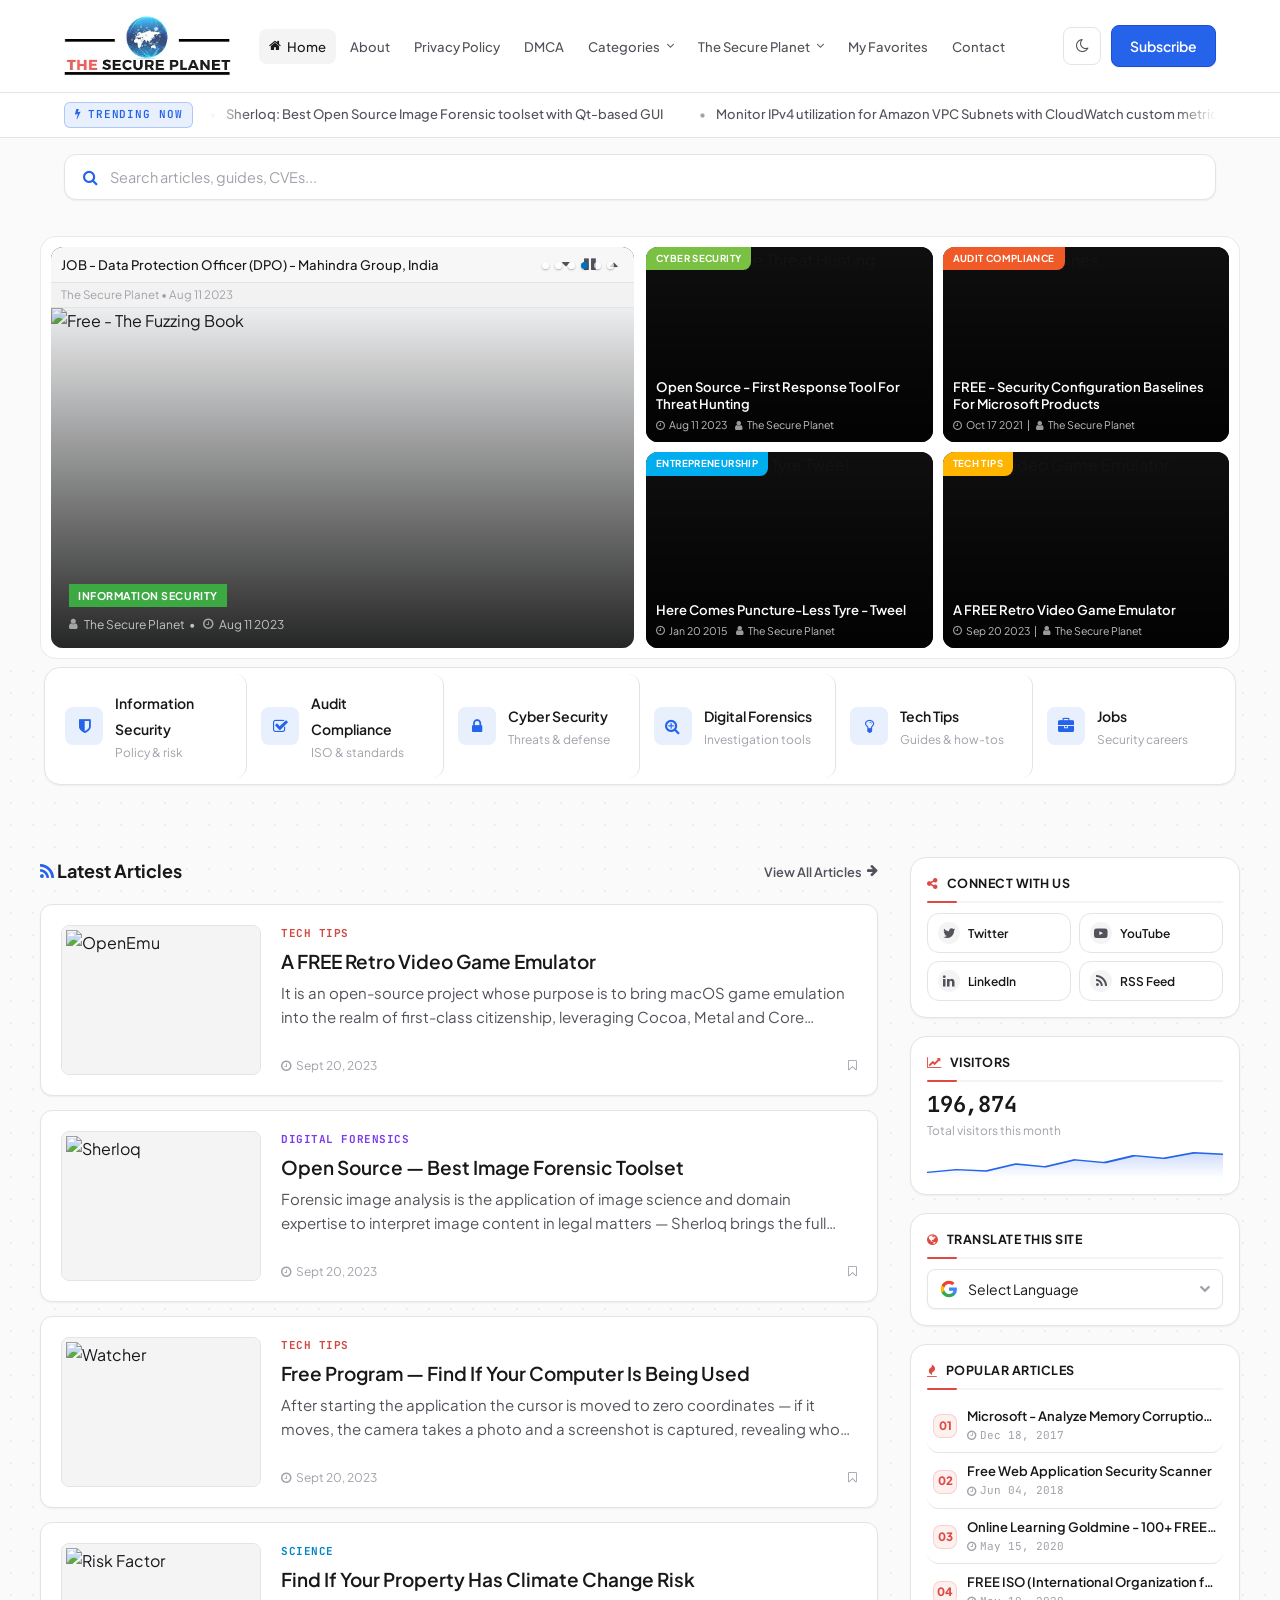
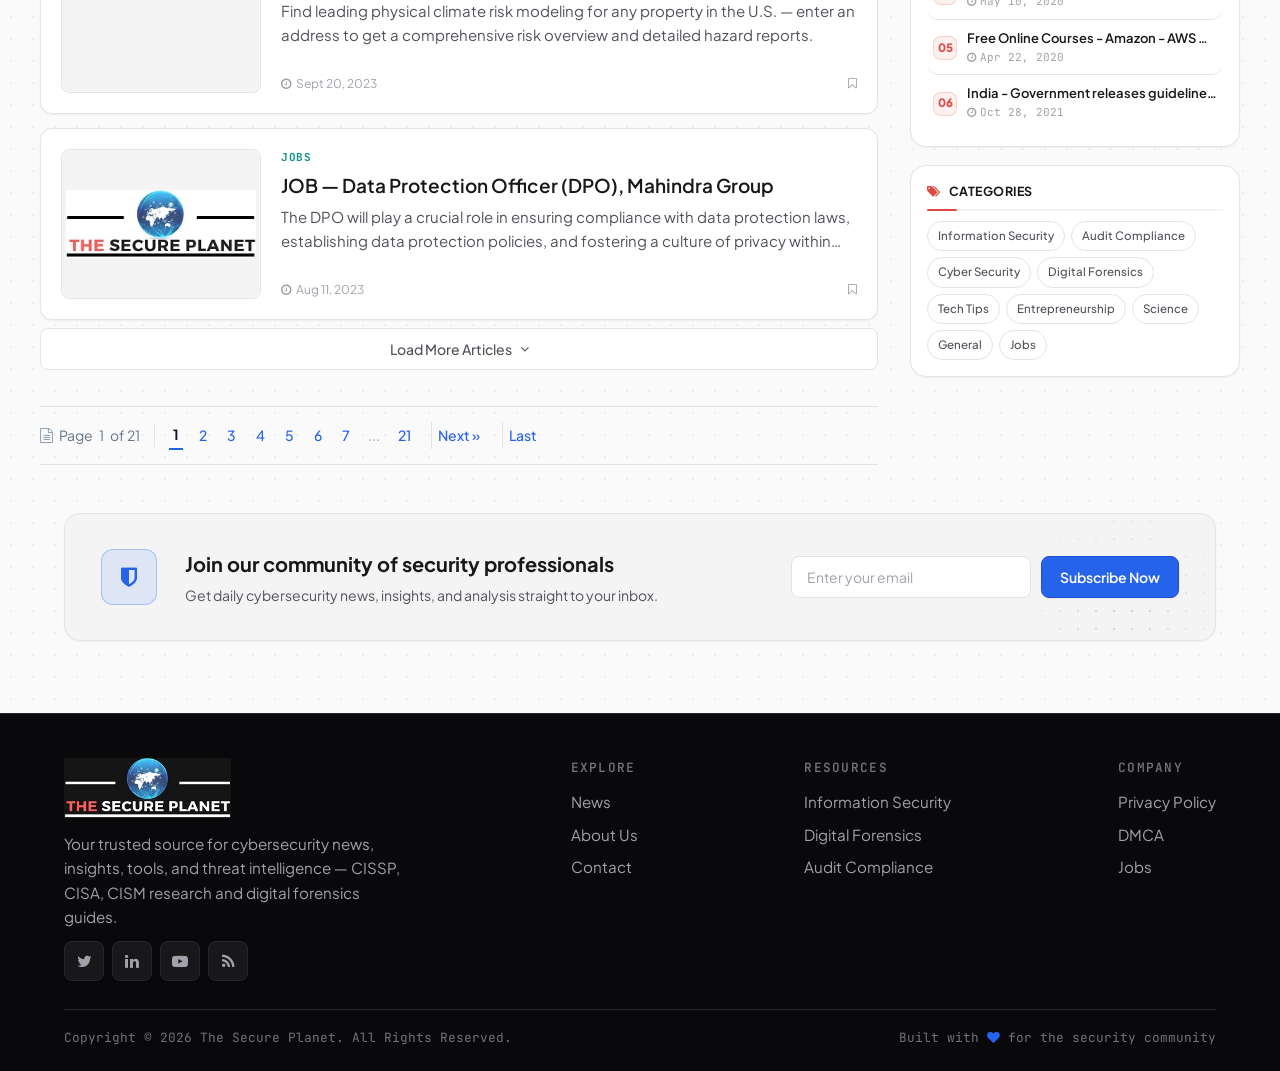
==== commit 8a4105b9: "Updated the image" ====
--- a/index.html
+++ b/index.html
@@ -120,12 +120,7 @@
                       <div class="megamenu-post-date"><i class="fa fa-calendar-o"></i> Mar 21, 2021</div>
                     </a>
                   </div>
-                  <div class="megamenu-panel-footer">
-                    <div class="megamenu-feature"><i class="fa fa-bookmark-o"></i><div><strong>Curated Content</strong><span>Handpicked high-quality resources</span></div></div>
-                    <div class="megamenu-feature"><i class="fa fa-file-text-o"></i><div><strong>Practical Guides</strong><span>Step-by-step tutorials and how-tos</span></div></div>
-                    <div class="megamenu-feature"><i class="fa fa-bell-o"></i><div><strong>Stay Updated</strong><span>New content added regularly</span></div></div>
-                    <a href="https://www.thesecureplanet.com/search/label/Information%20Security" class="megamenu-explore-btn">Explore all Information Security <i class="fa fa-arrow-right"></i></a>
-                  </div>
+
                 </div>
 
                 <div class="megamenu-panel" data-cat-panel="audit-compliance">
@@ -148,12 +143,7 @@
                       <div class="megamenu-post-date"><i class="fa fa-calendar-o"></i> Oct 17, 2021</div>
                     </a>
                   </div>
-                  <div class="megamenu-panel-footer">
-                    <div class="megamenu-feature"><i class="fa fa-bookmark-o"></i><div><strong>Curated Content</strong><span>Handpicked high-quality resources</span></div></div>
-                    <div class="megamenu-feature"><i class="fa fa-file-text-o"></i><div><strong>Practical Guides</strong><span>Step-by-step tutorials and how-tos</span></div></div>
-                    <div class="megamenu-feature"><i class="fa fa-bell-o"></i><div><strong>Stay Updated</strong><span>New content added regularly</span></div></div>
-                    <a href="https://www.thesecureplanet.com/search/label/Audit%20Compliance" class="megamenu-explore-btn">Explore all Audit Compliance <i class="fa fa-arrow-right"></i></a>
-                  </div>
+
                 </div>
 
                 <div class="megamenu-panel" data-cat-panel="cyber-security">
@@ -176,12 +166,7 @@
                       <div class="megamenu-post-date"><i class="fa fa-calendar-o"></i> Aug 11, 2023</div>
                     </a>
                   </div>
-                  <div class="megamenu-panel-footer">
-                    <div class="megamenu-feature"><i class="fa fa-bookmark-o"></i><div><strong>Curated Content</strong><span>Handpicked high-quality resources</span></div></div>
-                    <div class="megamenu-feature"><i class="fa fa-file-text-o"></i><div><strong>Practical Guides</strong><span>Step-by-step tutorials and how-tos</span></div></div>
-                    <div class="megamenu-feature"><i class="fa fa-bell-o"></i><div><strong>Stay Updated</strong><span>New content added regularly</span></div></div>
-                    <a href="https://www.thesecureplanet.com/search/label/Cyber%20Security" class="megamenu-explore-btn">Explore all Cyber Security <i class="fa fa-arrow-right"></i></a>
-                  </div>
+
                 </div>
 
                 <div class="megamenu-panel" data-cat-panel="digital-forensics">
@@ -204,12 +189,7 @@
                       <div class="megamenu-post-date"><i class="fa fa-calendar-o"></i> Sep 20, 2023</div>
                     </a>
                   </div>
-                  <div class="megamenu-panel-footer">
-                    <div class="megamenu-feature"><i class="fa fa-bookmark-o"></i><div><strong>Curated Content</strong><span>Handpicked high-quality resources</span></div></div>
-                    <div class="megamenu-feature"><i class="fa fa-file-text-o"></i><div><strong>Practical Guides</strong><span>Step-by-step tutorials and how-tos</span></div></div>
-                    <div class="megamenu-feature"><i class="fa fa-bell-o"></i><div><strong>Stay Updated</strong><span>New content added regularly</span></div></div>
-                    <a href="https://www.thesecureplanet.com/search/label/Digital%20Forensics" class="megamenu-explore-btn">Explore all Digital Forensics <i class="fa fa-arrow-right"></i></a>
-                  </div>
+
                 </div>
 
                 <div class="megamenu-panel" data-cat-panel="entrepreneurship">
@@ -232,12 +212,7 @@
                       <div class="megamenu-post-date"><i class="fa fa-calendar-o"></i> Jan 20, 2015</div>
                     </a>
                   </div>
-                  <div class="megamenu-panel-footer">
-                    <div class="megamenu-feature"><i class="fa fa-bookmark-o"></i><div><strong>Curated Content</strong><span>Handpicked high-quality resources</span></div></div>
-                    <div class="megamenu-feature"><i class="fa fa-file-text-o"></i><div><strong>Practical Guides</strong><span>Step-by-step tutorials and how-tos</span></div></div>
-                    <div class="megamenu-feature"><i class="fa fa-bell-o"></i><div><strong>Stay Updated</strong><span>New content added regularly</span></div></div>
-                    <a href="https://www.thesecureplanet.com/search/label/Entrepreneurship" class="megamenu-explore-btn">Explore all Entrepreneurship <i class="fa fa-arrow-right"></i></a>
-                  </div>
+
                 </div>
 
                 <div class="megamenu-panel" data-cat-panel="general">
@@ -260,12 +235,7 @@
                       <div class="megamenu-post-date"><i class="fa fa-arrow-right"></i> View category</div>
                     </a>
                   </div>
-                  <div class="megamenu-panel-footer">
-                    <div class="megamenu-feature"><i class="fa fa-bookmark-o"></i><div><strong>Curated Content</strong><span>Handpicked high-quality resources</span></div></div>
-                    <div class="megamenu-feature"><i class="fa fa-file-text-o"></i><div><strong>Practical Guides</strong><span>Step-by-step tutorials and how-tos</span></div></div>
-                    <div class="megamenu-feature"><i class="fa fa-bell-o"></i><div><strong>Stay Updated</strong><span>New content added regularly</span></div></div>
-                    <a href="https://www.thesecureplanet.com/search/label/General" class="megamenu-explore-btn">Explore all General <i class="fa fa-arrow-right"></i></a>
-                  </div>
+
                 </div>
 
                 <div class="megamenu-panel" data-cat-panel="science">
@@ -288,12 +258,7 @@
                       <div class="megamenu-post-date"><i class="fa fa-calendar-o"></i> Sep 20, 2023</div>
                     </a>
                   </div>
-                  <div class="megamenu-panel-footer">
-                    <div class="megamenu-feature"><i class="fa fa-bookmark-o"></i><div><strong>Curated Content</strong><span>Handpicked high-quality resources</span></div></div>
-                    <div class="megamenu-feature"><i class="fa fa-file-text-o"></i><div><strong>Practical Guides</strong><span>Step-by-step tutorials and how-tos</span></div></div>
-                    <div class="megamenu-feature"><i class="fa fa-bell-o"></i><div><strong>Stay Updated</strong><span>New content added regularly</span></div></div>
-                    <a href="https://www.thesecureplanet.com/search/label/Science" class="megamenu-explore-btn">Explore all Science <i class="fa fa-arrow-right"></i></a>
-                  </div>
+
                 </div>
 
                 <div class="megamenu-panel" data-cat-panel="tech-tips">
@@ -325,12 +290,7 @@
                       <div class="megamenu-post-date"><i class="fa fa-calendar-o"></i> Sep 20, 2023</div>
                     </a>
                   </div>
-                  <div class="megamenu-panel-footer">
-                    <div class="megamenu-feature"><i class="fa fa-bookmark-o"></i><div><strong>Curated Content</strong><span>Handpicked high-quality resources</span></div></div>
-                    <div class="megamenu-feature"><i class="fa fa-file-text-o"></i><div><strong>Practical Guides</strong><span>Step-by-step tutorials and how-tos</span></div></div>
-                    <div class="megamenu-feature"><i class="fa fa-bell-o"></i><div><strong>Stay Updated</strong><span>New content added regularly</span></div></div>
-                    <a href="https://www.thesecureplanet.com/search/label/Tech%20Tips" class="megamenu-explore-btn">Explore all Tech Tips <i class="fa fa-arrow-right"></i></a>
-                  </div>
+
                 </div>
 
                 <div class="megamenu-panel" data-cat-panel="jobs">
@@ -353,12 +313,7 @@
                       <div class="megamenu-post-date"><i class="fa fa-calendar-o"></i> Aug 11, 2023</div>
                     </a>
                   </div>
-                  <div class="megamenu-panel-footer">
-                    <div class="megamenu-feature"><i class="fa fa-bookmark-o"></i><div><strong>Curated Content</strong><span>Handpicked high-quality resources</span></div></div>
-                    <div class="megamenu-feature"><i class="fa fa-file-text-o"></i><div><strong>Practical Guides</strong><span>Step-by-step tutorials and how-tos</span></div></div>
-                    <div class="megamenu-feature"><i class="fa fa-bell-o"></i><div><strong>Stay Updated</strong><span>New content added regularly</span></div></div>
-                    <a href="https://www.thesecureplanet.com/search/label/Jobs" class="megamenu-explore-btn">Explore all Jobs <i class="fa fa-arrow-right"></i></a>
-                  </div>
+
                 </div>
               </div>
             </div>
@@ -949,11 +904,6 @@
           </div>
         </div>
 
-        <div class="hp-disclaimer-box">
-          <h4>Disclaimer</h4>
-          <p>The content on this site is for informational purposes only. We do not encourage or promote any illegal activities.</p>
-        </div>
-
       </div>
 
       <div class="footer-bottom">
--- a/css/styles.css
+++ b/css/styles.css
@@ -227,7 +227,7 @@
 
 .site-logo-img--footer,
 .site-footer .site-logo-img--footer {
-  height: 80px;
+  height: 60px;
   width: auto;
   max-width: 100%;
 }
@@ -2512,7 +2512,7 @@
   --bg-inset: #18181B;
   background: var(--bg-ink);
   border-top: 1px solid #27272A;
-  padding: 76px 0 36px;
+  padding: 44px 0 22px;
   margin-top: auto;
   color: var(--text-secondary);
 }
@@ -2537,8 +2537,8 @@
 .footer-brand p {
   color: var(--text-secondary);
   font-size: 0.95rem;
-  line-height: 1.7;
-  margin: 18px 0;
+  line-height: 1.6;
+  margin: 12px 0;
   max-width: 340px;
 }
 
@@ -2548,14 +2548,14 @@
   font-weight: 600;
   text-transform: uppercase;
   letter-spacing: 0.1em;
-  margin-bottom: 18px;
+  margin-bottom: 12px;
   color: var(--text-muted);
 }
 
 .footer-links {
   display: flex;
   flex-direction: column;
-  gap: 12px;
+  gap: 8px;
   font-size: 0.95rem;
   color: var(--text-secondary);
 }
@@ -2587,7 +2587,7 @@
 
 .footer-bottom {
   border-top: 1px solid var(--border-subtle);
-  padding-top: 26px;
+  padding-top: 18px;
   display: flex;
   justify-content: space-between;
   align-items: center;
@@ -2884,7 +2884,7 @@
   .post-body { font-size: 1rem; }
 
   /* Footer */
-  .site-footer { padding: 40px 0 24px; }
+  .site-footer { padding: 32px 0 20px; }
   .footer-grid { grid-template-columns: minmax(0, 1fr); gap: 28px; }
   .footer-bottom { flex-direction: column; text-align: center; }
 
@@ -3228,7 +3228,7 @@
    ========================================================================== */
 @media (max-width: 480px) {
   .site-logo-img { height: 38px; }
-  .site-footer .site-logo-img--footer { height: 68px; }
+  .site-footer .site-logo-img--footer { height: 52px; }
   .hero-title { font-size: 1.32rem; }
   .meta-row { flex-wrap: wrap; gap: 8px; }
   .side-feature-card { flex-direction: column; align-items: stretch; }
@@ -4105,32 +4105,10 @@
 /* ---- Footer v2 ---- */
 .hp-footer-grid {
   display: grid;
-  grid-template-columns: 1.7fr 1fr 1fr 1fr 1.3fr;
-  gap: 40px;
-  margin-bottom: 48px;
-}
-
-.hp-disclaimer-box {
-  background: rgba(255, 255, 255, 0.03);
-  border: 1px solid var(--border-subtle);
-  border-radius: var(--radius-md);
-  padding: 20px;
-}
-
-.hp-disclaimer-box h4 {
-  font-family: var(--font-mono);
-  font-size: 0.8rem;
-  font-weight: 600;
-  text-transform: uppercase;
-  letter-spacing: 0.1em;
-  margin-bottom: 12px;
-  color: var(--text-muted);
-}
-
-.hp-disclaimer-box p {
-  font-size: 0.875rem;
-  line-height: 1.65;
-  color: var(--text-secondary);
+  grid-template-columns: minmax(0, 340px) repeat(3, auto);
+  justify-content: space-between;
+  gap: 32px;
+  margin-bottom: 28px;
 }
 
 /* ---- Responsive ---- */
